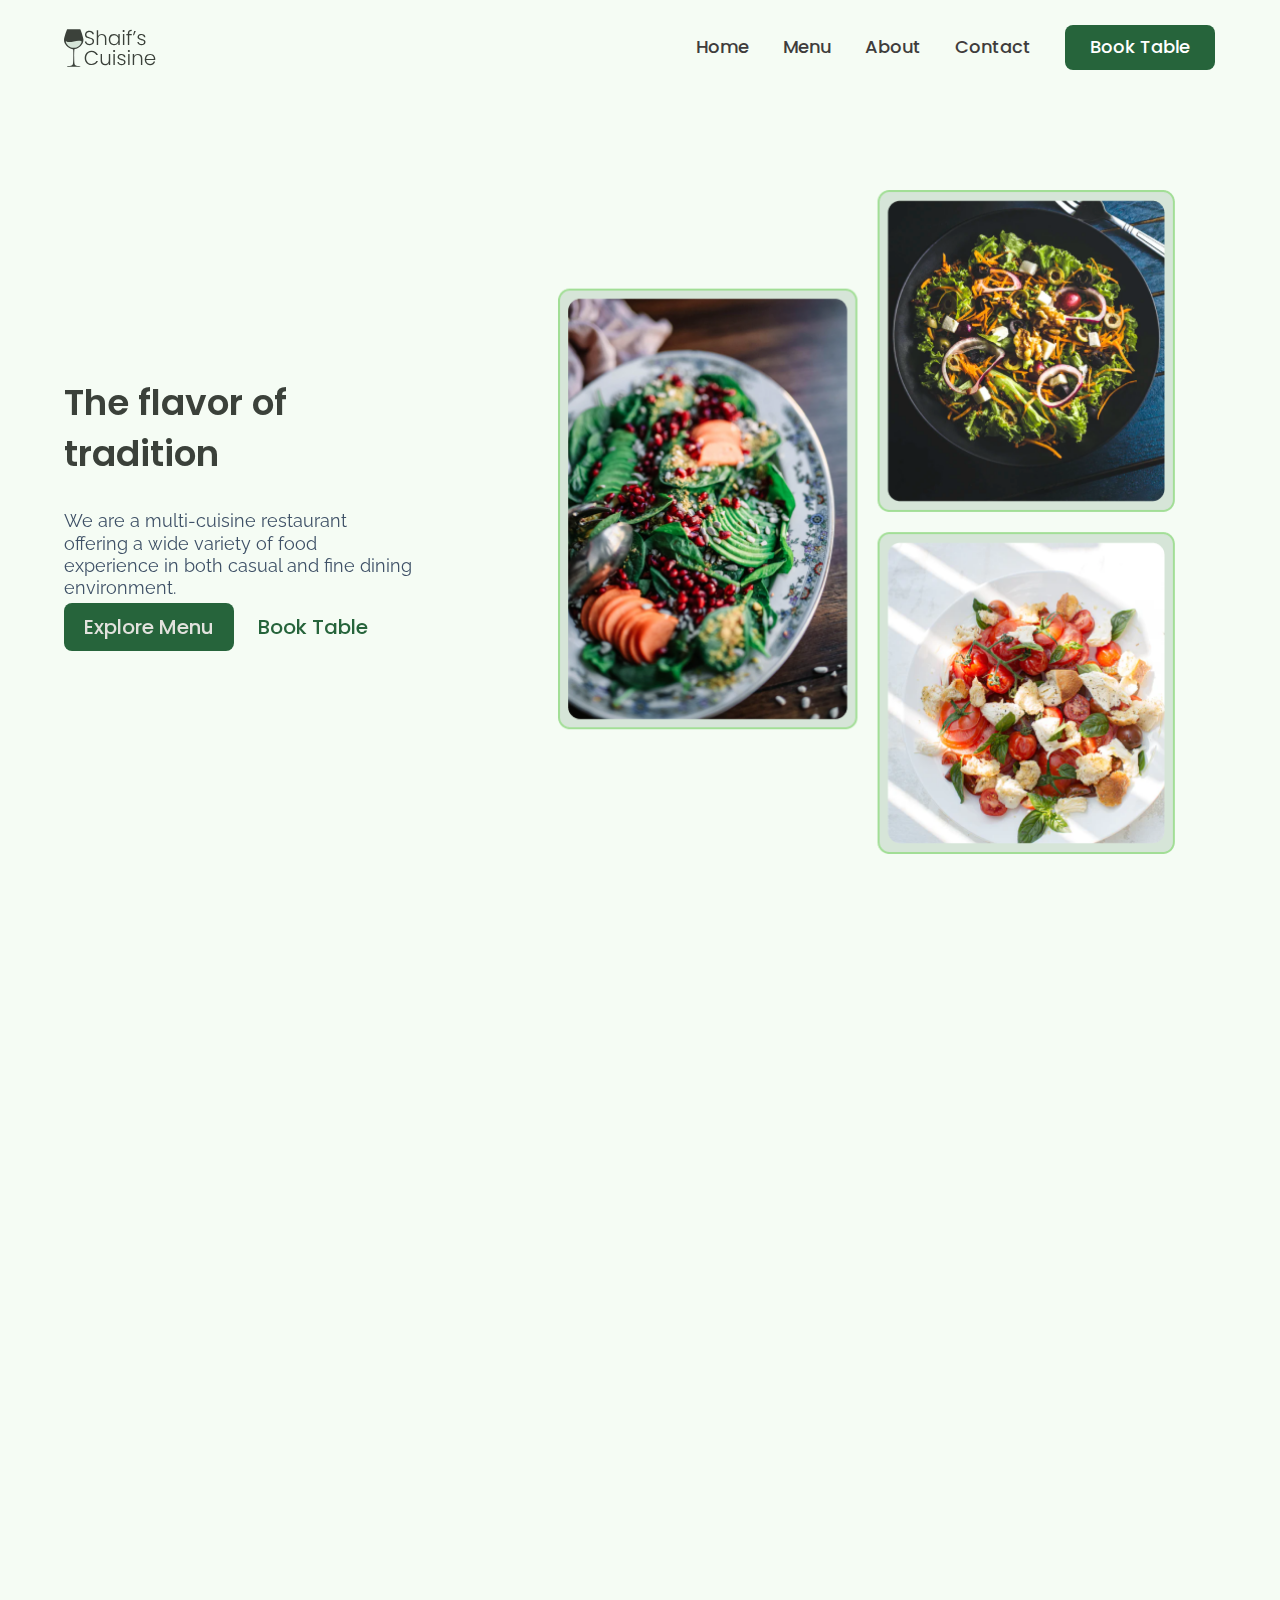
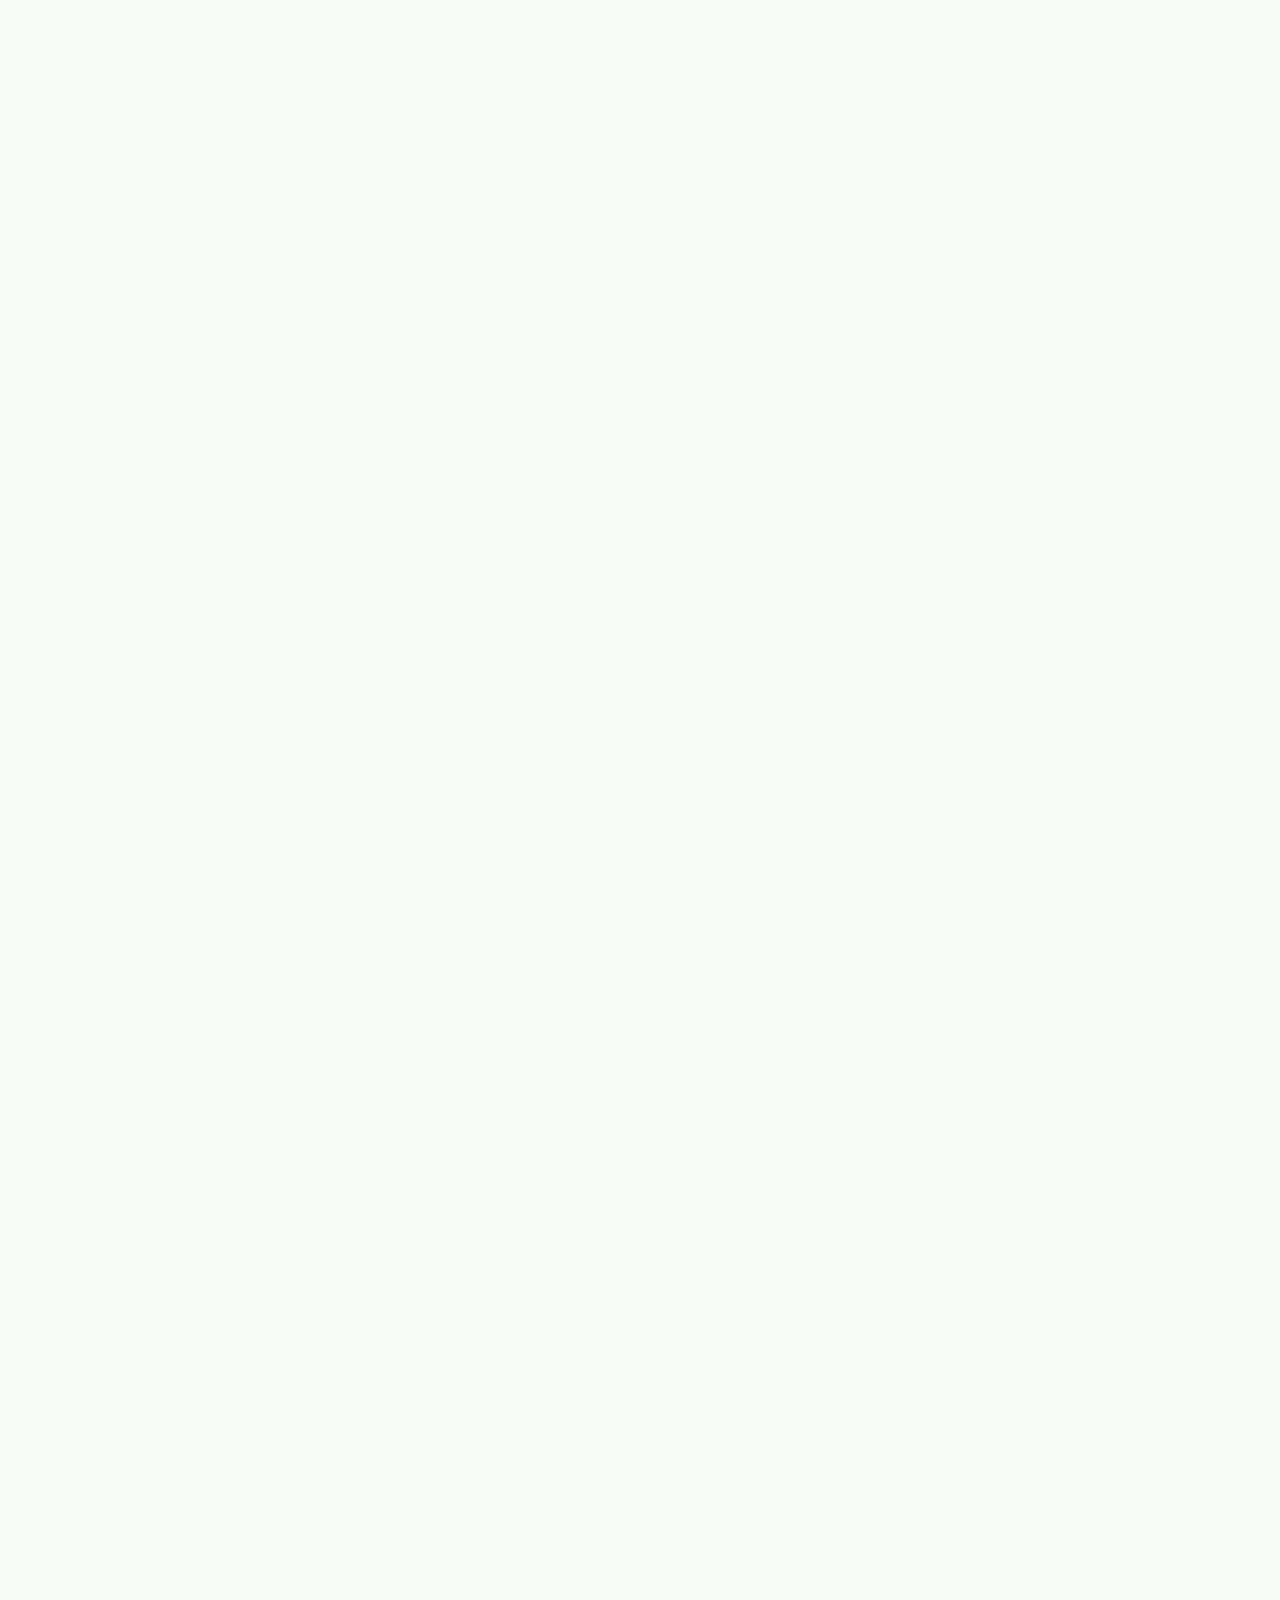
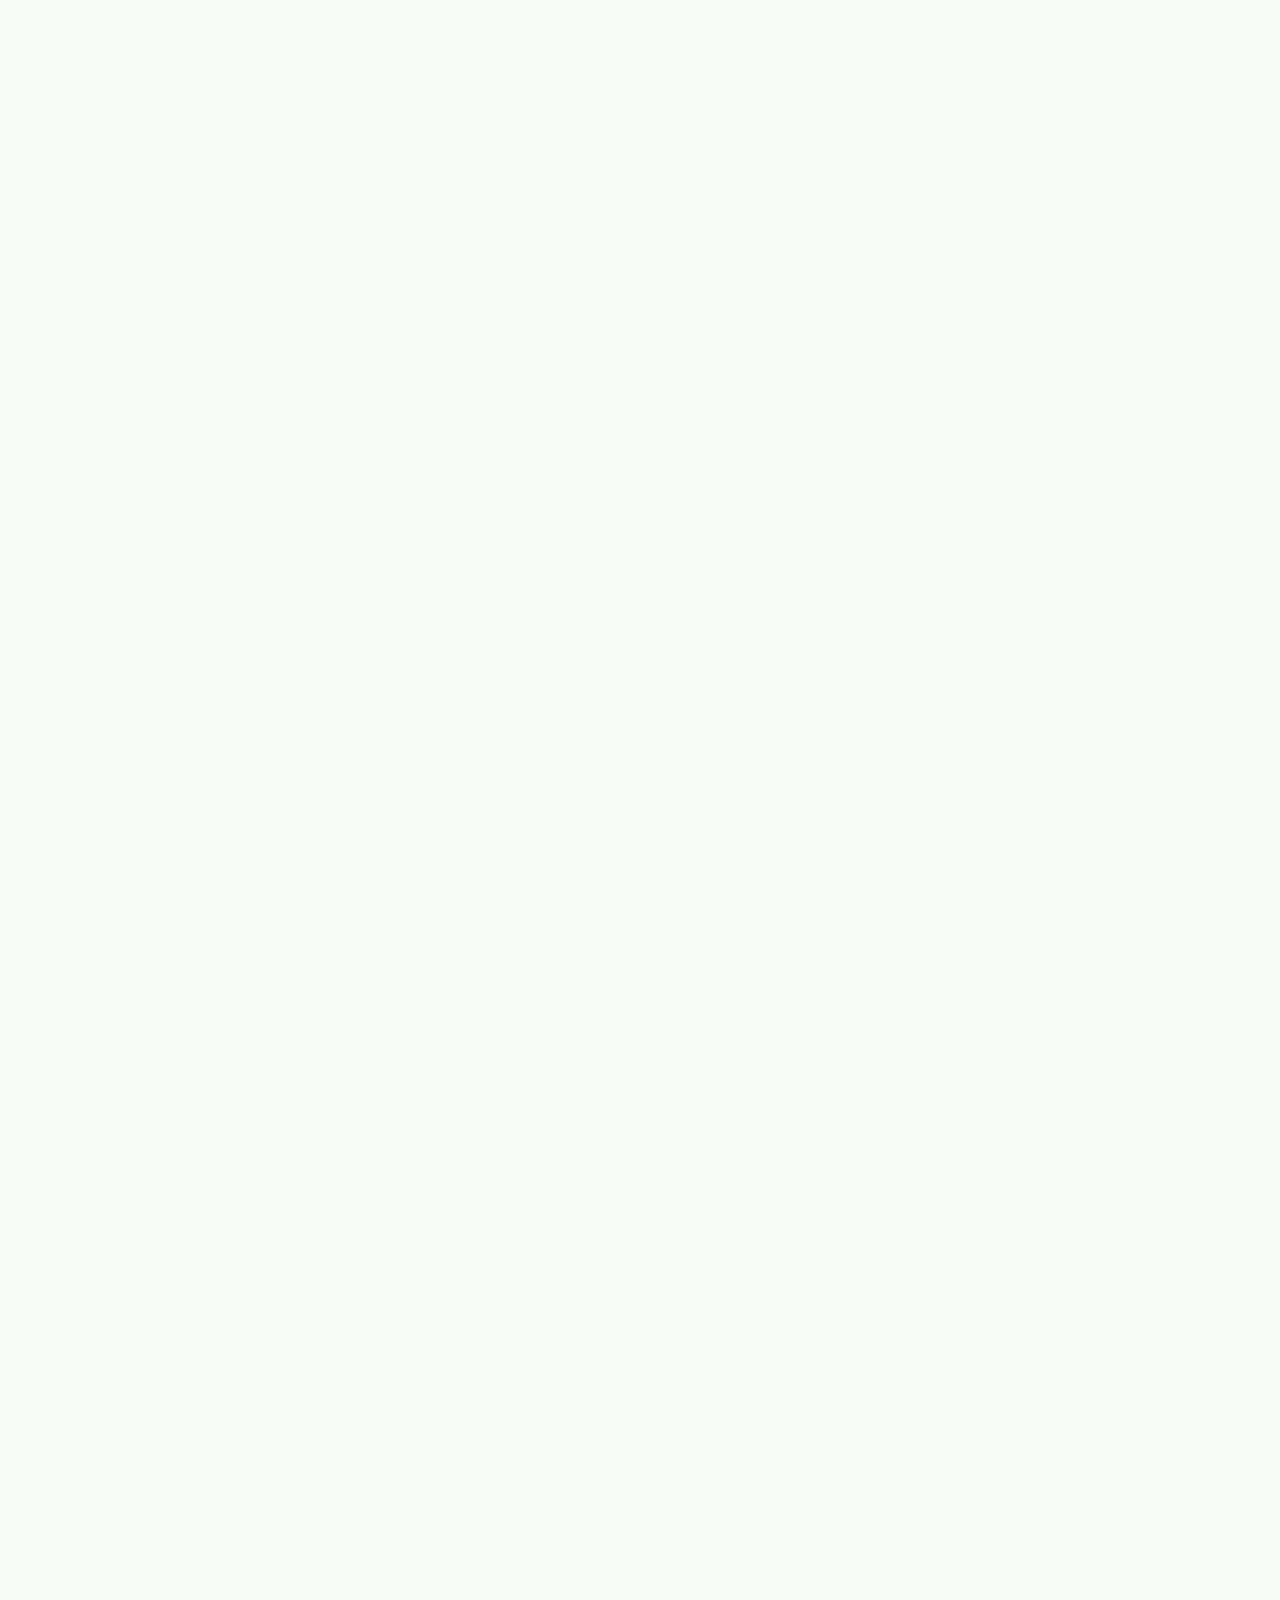
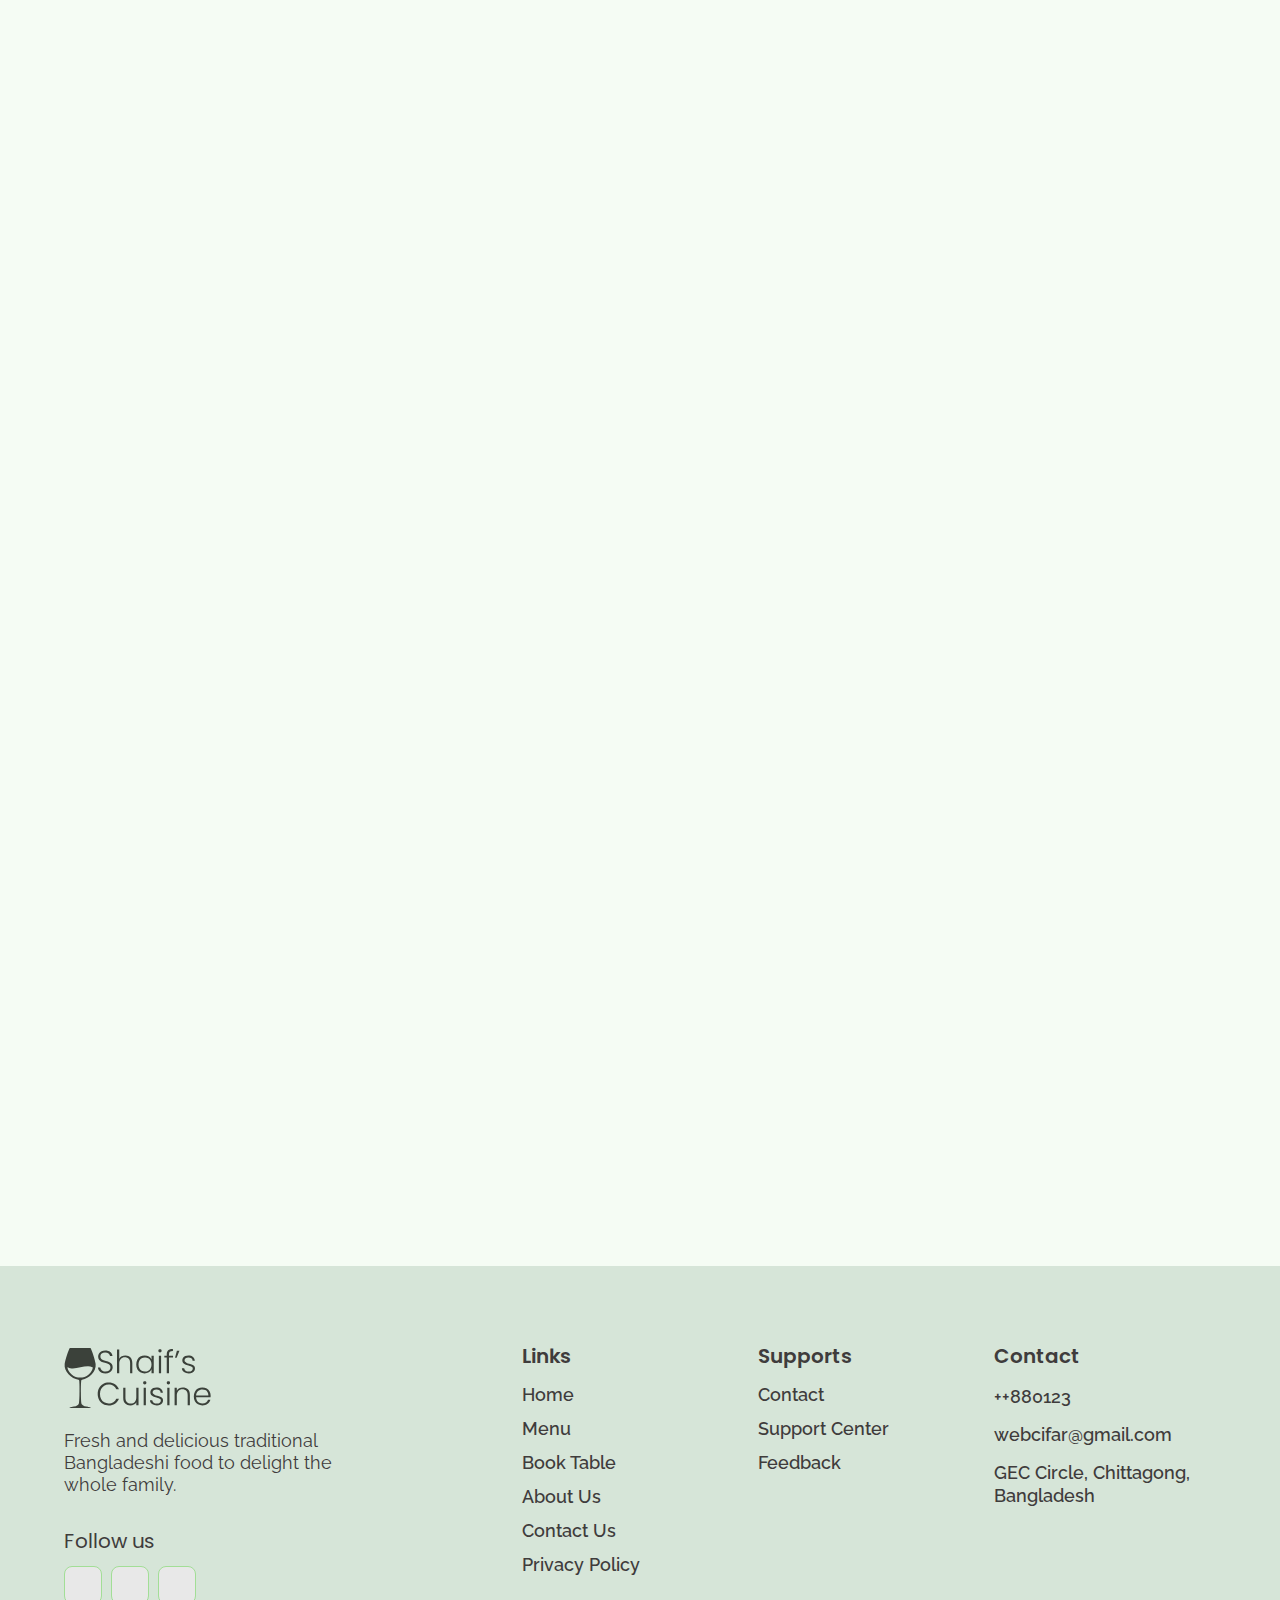
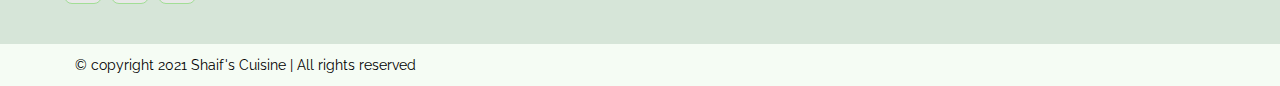
==== index.html @ 5915bf2f "responsive page" ====
<!DOCTYPE html>
<html lang="en">
<head>
    <meta charset="UTF-8">
    <meta http-equiv="X-UA-Compatible" content="IE=edge">
    <meta name="viewport" content="width=device-width, initial-scale=1.0">
    <title>Book Table</title>
    <link rel="stylesheet" href="https://cdnjs.cloudflare.com/ajax/libs/font-awesome/6.1.1/css/all.min.css" integrity="sha512-KfkfwYDsLkIlwQp6LFnl8zNdLGxu9YAA1QvwINks4PhcElQSvqcyVLLD9aMhXd13uQjoXtEKNosOWaZqXgel0g==" crossorigin="anonymous" referrerpolicy="no-referrer" />
    <link href="https://fonts.googleapis.com/css2?family=Poppins:ital,wght@0,200;0,300;1,200;1,300&family=Raleway&family=Roboto:wght@500;700&display=swap" rel="stylesheet">
    <link rel="stylesheet" href="./css/reset.css">
    <link rel="stylesheet" href="./css/header.css">
    <link rel="stylesheet" href="./css/content.css">
    <link rel="stylesheet" href="./css/responsive.css">
    <link rel="stylesheet" href="https://unpkg.com/aos@next/dist/aos.css">
    <style>
        @import url('https://fonts.googleapis.com/css2?family=Poppins:wght@500;600&amp;family=Raleway:wght@500;500;600&amp;display=swap');
    </style>
</head>
<body>
    <div class="wrapper">
        <header class="header">
            <div class="header__navbar">
                <div class="header-logo">
                    <a href="index.html"> <img src="./picture/logo.svg" alt="logo" class="header-logo-img"></a>
                </div>
                <div id="header__menu-bars" onclick="openFunction()">
                    <svg xmlns="http://www.w3.org/2000/svg" width="24" height="24" viewBox="0 0 24 24" fill="none" stroke="currentColor" stroke-width="2" stroke-linecap="round" stroke-linejoin="round" class="feather feather-menu">
                        <line x1="3" y1="12" x2="21" y2="12"></line>
                        <line x1="3" y1="6" x2="21" y2="6"></line>
                        <line x1="3" y1="18" x2="21" y2="18"></line>
                    </svg>
                </div>
                <div id="header__menu-overlay"></div>
                <div id="header__mobile-menu">
                    <div class="nav-close-btn" onclick="openFunction()">
                        <svg xmlns="http://www.w3.org/2000/svg" width="24" height="24" viewBox="0 0 24 24" fill="none" stroke="currentColor" stroke-width="2" stroke-linecap="round" stroke-linejoin="round" class="feather feather-x">
                            <line x1="18" y1="6" x2="6" y2="18"></line>
                            <line x1="6" y1="6" x2="18" y2="18"></line>
                        </svg>
                    </div>
                    <ul class="header-menu-list-mobile">
                        <li class="header-menu-mobile-iteam-mobile"><a href="index.html" class="header-menu-link-mobile">Home</a></li>
                        <li class="header-menu-mobile-iteam-mobile"><a href="menu.html" class="header-menu-link-mobile">Menu</a></li>
                        <li class="header-menu-mobile-iteam-mobile"><a href="" class="header-menu-link-mobile">About</a></li>
                        <li class="header-menu-mobile-iteam-mobile"><a href="" class="header-menu-link-mobile">Contact</a></li>
                        <li class="header-menu-mobile-iteam-mobile"><a href="#" class="header-menu-link-mobile book-link-mobile">Book Table</a></li>
                    </ul>
                </div>
                <div class="header-menu">
                    <ul class="header-menu-list">
                            <li class="header-menu-iteam"><a href="index.html" class="header-menu-link">Home</a></li>
                            <li class="header-menu-iteam"><a href="menu.html" class="header-menu-link">Menu</a></li>
                            <li class="header-menu-iteam"><a href="" class="header-menu-link">About</a></li>
                            <li class="header-menu-iteam"><a href="" class="header-menu-link">Contact</a></li>
                            <li class="header-menu-iteam"><a href="" class="header-menu-link book-link">Book Table</a></li>
                    </ul>
                </div>
            </div>
        </header>
        <div class="content">
            <div class="content-hero">
                <div class="hero-wrapper" >
                    <div class="hero-wrapper-left aos-init" data-aos="fade-left">
                        <h1 class="hero-wrapper-title ">The flavor of tradition</h1>
                        <p class="hero-wrapper-para">We are a multi-cuisine restaurant offering a wide variety of food experience in both casual and fine dining environment.</p>
                        <div class="button-hero">
                            <a href="#" class=" btn btn-main">Explore Menu</a>
                            <a href="#" class="btn btn-second">Book Table</a>
                        </div>
                    </div>
                    <div class="hero-wrapper-right aos-init" data-aos="fade-right">
                       <img src="./picture/heroimg.png" alt="" class="header-wrapper-img">
                    </div>
                </div>
            </div>
            <div class="content-info aos-init" data-aos="fade-up">
                <div class="content-info-img ">
                    <div class="content-infos ">
                        <div class="content-info-icon">
                            <img src="https://d33wubrfki0l68.cloudfront.net/4d9f5ac84201972450cc866ccfee0ae2fb4ad2fe/f4f2e/images/wall-clock-icon.svg" alt="clock" class="content-info-img-icon">
                        </div>
                        <h3 class="content-info-hour">10 AM - 7 PM</h3>
                        <div class="content-info-open">Opening Hour</div>
                    </div>
                    <div class="content-infos ">
                        <div class="content-info-icon">
                            <img src="https://d33wubrfki0l68.cloudfront.net/c98678d730ee777c722aa6fc644e149ba86e74d4/240fe/images/address-icon.svg" alt="clock" class="content-info-img-icon">
                        </div>
                        <h3 class="content-info-hour">GEC, Chittagon</h3>
                        <div class="content-info-open ad">Address</div>
                    </div>
                    <div class="content-infos inform">
                        <div class="content-info-icon">
                            <img src="https://d33wubrfki0l68.cloudfront.net/2d39cf6a442498142bd935a1ca5409ca5869e4be/e52ef/images/phone-icon.svg" alt="clock" class="content-info-img-icon">
                        </div>
                        <h3 class="content-info-hour">+880123443</h3>
                        <div class="content-info-open">Call Now</div>
                    </div>
                </div>
            </div>
            <div class="content-special  aos-init " data-aos="fade-up" >
                <div class="content-wrapper-special">
                    <div class="content-special-left">
                        <div class="content-special-iteam " >
                            <div class="content-food-img">
                                <img src="./picture/food-3.png" alt="food" class="content-special-img-icon">
                            </div>
                            <h2 class="content-special-title">Sweet Potato Fries Bowl</h2>
                            <h3 class="content-special-price">$18</h3>
                            <div class="content-star-img">
                                <img src="./picture/3star.png" alt="star" class="content-star-icon">
                            </div>
                            <p class="content-special-text">These Sweet Potato Fries bowl are a glorious, messy plate of goodness. Crispy sweet potato fries loaded with lots of fresh summer vegetables and a lime ranch. By adding a seasoning blend with chipotle powder, garlic, and onion, these spicy sweet potato fries are full of flavor.</p>
                        </div>
                        <div class="content-special-iteam content-special-iteam-2 ">
                            <div class="content-food-img">
                                <img src="./picture/food-1.png" alt="food" class="content-special-img-icon">
                            </div>
                            <h2 class="content-special-title">Vegan Salad bowl</h2>
                            <h3 class="content-special-price">$18</h3>
                            <div class="content-star-img">
                                <img src="./picture/3star.png" alt="star" class="content-star-icon">
                            </div>
                            <p class="content-special-text">Vegan salad bowl are immensely satisfying with any combination of whole grains, pulses, noodles, raw or cooked fruits, and veggies all topped off with a delicious sauce or dressing – each bite is an explosion of flavors and textures.</p>
                        </div>
                    </div>
                    <div class="content-special-right ">
                        <h2 class="content-title-right">Our Specials</h2>
                        <div class="content-text-right">All of our food is prepared daily at our restaurants to ensure the highest quality, freshest meals are delivered to our customers</div>
                        <div class="content-book-right">
                            <a href="#" class="content-link-right">Book Table</a>
                        </div>
                    </div>
                </div>
            </div>
            <div class="content-top-dishes aos-init" data-aos="fade-up" >
                <div class="content-child-dishes">
                    <h2 class="content-dishes-title">Top Dishes</h2>
                    <div class="content-dishes-list">
                        <div class="content-dishes-item c-11">
                            <div class="content-dishes-img">
                                <img src="./picture/food-1 (1).png" alt="food" class="content-dishes-imgage">
                            </div>
                            <div class="content-dishes-info">
                                <h3 class="content-title-dishes">Vegan Salad bowl</h3>
                                <h3 class="content-price-dishes">$12</h3>
                                <div class="content-dishes-img-star">
                                    <img src="./picture/3star.png" alt="star" class="content-dishes-star">
                                </div>
                            </div>
                        </div>
                        <div class="content-dishes-item c-11">
                            <div class="content-dishes-img">
                                <img src="./picture/food-2.png" alt="food" class="content-dishes-imgage">
                            </div>
                            <div class="content-dishes-info">
                                <h3 class="content-title-dishes">Vegan Pesto Zoodles</h3>
                                <h3 class="content-price-dishes">$12</h3>
                                <div class="content-dishes-img-star">
                                    <img src="./picture/3star.png" alt="star" class="content-dishes-star">
                                </div>
                            </div>
                        </div>
                        <div class="content-dishes-item c-11">
                            <div class="content-dishes-img">
                                <img src="./picture/food-7.png" alt="food" class="content-dishes-imgage">
                            </div>
                            <div class="content-dishes-info">
                                <h3 class="content-title-dishes">Hot Green Bowl</h3>
                                <h3 class="content-price-dishes">$12</h3>
                                <div class="content-dishes-img-star">
                                    <img src="./picture/3star.png" alt="star" class="content-dishes-star">
                                </div>
                            </div>
                        </div>

                    </div>
                </div>
            </div>
            <div class="content-sales aos-init" data-aos="fade-up">
                <div class="content-discout-wrapper">
                    <div class="content-discout-img">
                        <img src="./picture/food-5.png" alt="food" class="content-discout-food">
                        <img src="./picture/food-4.png" alt="food" class="content-discout-food">
                        <img src="./picture/food-3 (1).png" alt="fodd" class="content-discout-food">
                    </div>
                    <div class="content-discout-info">
                        <h3 class="discout-text">20% OFF</h3>
                        <h3 class="discout-title">Demo Dish For Discount</h3>
                        <h3 class="discout-price">
                            <span class="discout-old-price">$45</span>
                            <span class="discout-new-price">$35</span>
                        </h3>
                        <div class="discout-img-star">
                            <img src="./picture/3star.png" alt="star" class="discout-icon-star">
                        </div>
                        <div class="discout-btn-book">
                            <a href="#" class="btn-link-book">Book Table</a>
                        </div>
                    </div>
                </div>
            </div>
            <div class="content-media aos-init" data-aos="fade-up">
                <div class="content-events-media">
                    <div class="event-media-img-1">
                        <img src="./picture/eventsmedia1.png" alt="event" class="content-img-1">
                        <div class="content-media-img-icon">
                            <a href="#" class="content-link-icon">
                                <img src="./picture/playicon.svg" alt="play" class="content-media-icon">
                            </a>
                        </div>
                    </div>
                    <div class="event-media-img-2">
                        <img src="./picture/eventsmedia2.png" alt="event" class="content-img-2">
                    </div>
                </div>
            </div>
            <div class="content-events-book aos-init" data-aos="fade-up">
                <div class="content-events">
                    <div class="content-info-event-left">
                        <div class="content-info-event-item">
                            <div class="content-info-event-img">
                                <img src="./picture/event-corporate.png" alt="corporate" class="content-event-img">
                            </div>
                            <div class="content-info-event-para">
                                <h2 class="content-info-event-tile">Corporate Events</h2>
                                <p class="content-info-event-text">Shaif's Cuisine is the perfect venue for your corporate events. We specialize in private parties.</p>
                            </div>
                        </div>
                        <div class="content-info-event-item">
                            <div class="content-info-event-img">
                                <img src="./picture/event-weedings.png" alt="corporate" class="content-event-img">
                            </div>
                            <div class="content-info-event-para">
                                <h2 class="content-info-event-tile">Weddings</h2>
                                <p class="content-info-event-text">Shaif's Cuisine offers an intimately unique wedding experience set in a spectacular setting that is sophisticated and comfortable.</p>
                            </div>
                        </div>
                    </div>
                    <div class="content-info-event-right">
                        <h2 class="content-event-title-right">Book For Events</h2>
                        <p class="content-event-text-right">Book your private event or corporate function at Shaif's cuisine to experience a truly unique experience.</p>
                        <div class="content-btn-event">
                            <a href="#" class="content-btn-link-btn">Contact Now</a>
                        </div>
                    </div>
                </div>
            </div>
            <div class="why-choose-food">
                <div class="why-choose-container">
                    <div class="why-choose-wrapper">
                        <div class="why-choose-left-wrapper aos-init" data-aos="fade-left">
                            <h2 class="why-choose-title">Why Choose Our Food</h2>
                            <p class="why-choose-text">Quality of Service, Food, Ambiance, and Value of Money are the primary elements for choosing a restaurant. Shaif's Cuisine is one of the most exquisite fine-dinning restaurant in Chittagong cities with a captivating view of GEC Hills, perfect ambiance, and scrumptious food.</p>
                        </div>
                        <div class="why-choose-right-wrapper aos-init" data-aos="fade-right">
                            <div class="why-choose-iteam">
                                <img src="./picture/whyus-icon1.svg" alt="whyus" class="why-choose-img">
                                <p class="why-choose-iteam-text">Quality Food</p>
                            </div>
                            <div class="why-choose-iteam">
                                <img src="./picture/whyus-icon2.svg" alt="whyus" class="why-choose-img">
                                <p class="why-choose-iteam-text">Classical taste</p>
                            </div>
                            <div class="why-choose-iteam">
                                <img src="./picture/whyus-icon3.svg" alt="whyus" class="why-choose-img">
                                <p class="why-choose-iteam-text">Skilled chef</p>
                            </div>
                            <div class="why-choose-iteam">
                                <img src="./picture/whyus-icon4.svg" alt="whyus" class="why-choose-img">
                                <p class="why-choose-iteam-text">Best service</p>
                            </div>
                        </div>
                    </div>
                </div>
            </div>
            <div class="customer-say aos-init" data-aos="fade-up">
                <div class="testimonial-content">
                    <div class="testimonial-wrapper">
                        <h2 class="testimonial-title">What Our Customers Say</h2>
                        <div class="testimonial-list-item">
                            <div class="testimonial-item">
                                <div class="testimonial-item-img">
                                    <img src="./picture/testimonial_img1.png" alt="img" class="testimonial-img">
                                </div>
                                <div class="testimonial-item-info">
                                    <div class="testimonial-item-name">Sayed Ahmed</div>
                                    <div class="testimonial-item-star">
                                        <img src="./picture/3star.png" alt="star" class="testmonial-item-star-img">
                                    </div>
                                    <p class="testimonial-item-text">“Visited Shaif's Cuisine with friends last Sunday. Really lovely meal and very warm welcome – we would recommend this lovely restaurant and will try to go back again”</p>
                                </div>
                            </div>
                            <div class="testimonial-item">
                                <div class="testimonial-item-img">
                                    <img src="./picture/testimonial_img1.png" class="testimonial-img">
                                </div>
                                <div class="testimonial-item-info">
                                    <div class="testimonial-item-name">Sayed Ahmed</div>
                                    <div class="testimonial-item-star">
                                        <img src="./picture/3star.png" alt="star" class="testmonial-item-star-img">
                                    </div>
                                    <p class="testimonial-item-text">"from start to finish, lovely experience. Hostess very pleasant, wait staff john was wonderful and attentive, food plentiful and delicious, desserts out of this world"</p>
                                </div>
                            </div>
                            <div class="testimonial-item testimonial-item-3">
                                <div class="testimonial-item-img">
                                    <img src="./picture/testimonial_img1.png" alt="img" class="testimonial-img">
                                </div>
                                <div class="testimonial-item-info">
                                    <div class="testimonial-item-name">Sayed Ahmed</div>
                                    <div class="testimonial-item-star">
                                        <img src="./picture/3star.png" alt="star" class="testmonial-item-star-img">
                                    </div>
                                    <p class="testimonial-item-text">“A warm and friendly welcome with fantastic customer service. Always great, tasty food served piping hot- just the way we love it . Would definitely recommend. We have been repeatedly and it's consistently exceeded our expectations"</p>
                                </div>
                            </div>
                            <div class="testimonial-item testimonial-item-3">
                                <div class="testimonial-item-img">
                                    <img src="./picture/testimonial_img1.png" alt="img" class="testimonial-img">
                                </div>
                                <div class="testimonial-item-info">
                                    <div class="testimonial-item-name">Sayed Ahmed</div>
                                    <div class="testimonial-item-star">
                                        <img src="./picture/3star.png" alt="star" class="testmonial-item-star-img">
                                    </div>
                                    <p class="testimonial-item-text">“I would just like to say thank you for the excellent service we received in your restaurant last night. Although the place was very busy we still had an excellent time and really appreciated the live entertainment too!“</p>
                                </div>
                            </div>
                        </div>
                    </div>
                </div>
            </div>
            <div class="content-newsletter aos-init" data-aos="fade-up">
                <div class="newsletter-wrapper">
                    <div class="newsletter-info">
                        <h3 class="newsletter-title">Join Newsletter</h3>
                        <p class="newsletter-text">Get notified with the latest news and recent offers from the “Shaif's Cuisine”</p>
                    </div>
                    <div class="newsletter-form">
                        <form action="">
                            <label for="email">
                                <input type="email" placeholder="Your Email Address" class="newsletter-address">
                            </label>
                            <button type="submit" class="newsletter-btn">Join</button>
                        </form>
                    </div>
                </div>
            </div>
        </div>
        <footer class="footer">
            <div class="footer-wrapper">
                <div class="footer-col-1">
                    <div class="footer-logo">
                        <img src="./picture/logo.svg" alt="logo" class="footer-logo-img">
                    </div>
                    <div class="footer-desc">Fresh and delicious traditional Bangladeshi food to delight the whole family.</div>
                    <h4 class="footer-social-title">Follow us</h4>
                    <ul class="footer-icon">
                        <li><a href="#"><i class="fa-brands fa-facebook-f"></i></a></li>
                        <li><a href="#"><i class="fa-brands fa-instagram"></i></a></li>
                        <li><a href="#"><i class="fa-brands fa-twitter"></i></a></li>
                    </ul>
                </div>
                <div class="footer-col-2">
                    <h3 class="footer-text-title">Links</h3>
                    <ul class="footer-text">
                        <li><a href="#">Home</a></li>
                        <li><a href="#">Menu</a></li>
                        <li><a href="#">Book Table</a></li>
                        <li><a href="#">About Us</a></li>
                        <li><a href="#">Contact Us</a></li>
                        <li><a href="#">Privacy Policy</a></li>
                    </ul>
                </div>
                <div class="footer-col-3">
                    <h3 class="footer-text-title">Supports</h3>
                    <ul class="footer-text">
                        <li><a href="#">Contact</a></li>
                        <li><a href="#">Support Center</a></li>
                        <li><a href="#">Feedback</a></li>
                    </ul>
                </div>
                <div class="footer-col-4">
                    <h3 class="footer-text-title">Contact</h3>
                    <ul class="footer-text">
                        <li><a href="#">++880123</a></li>
                        <li><a href="#">webcifar@gmail.com</a></li>
                        <li><a href="#">GEC Circle, Chittagong, Bangladesh</a></li>
                    </ul>
                </div>
            </div>
        </footer>
        <div class="copy-right">
            <p class="copy-right-text">© copyright 2021 Shaif's Cuisine | All rights reserved</p>
        </div>
    </div>
    <script src="https://unpkg.com/aos@next/dist/aos.js"></script>
    <script src="./js/index.js"></script>
</body>
</html>
---- css/header.css ----
*{
    padding: 0;
    margin: 0;
    text-decoration: none;
    box-sizing: border-box;
    list-style: none;
}
body{
    background-color: #f5fcf4;
}
.header{
    height: 90px;
    width: 1349px;
    max-width: 100%;
    background-color: #f5fcf4;
    display: flex;
    align-items: center;
    margin: 0 auto;
}
.header__navbar{
    height: 46px;
    width: 90%;
    max-width: 1200px;
    margin: 0 auto;
    line-height: 46px;
    margin-top: 5px;
}
.header-logo{
    width: 93px;
    height: 46px;
    float: left;
}
.header-logo-img{
    width: 100%;
    height: 100%;
}
.header-menu{
    float: right;
    height: 46px;
    width: 530px;

}

.header-menu-iteam{
    display: inline-block;
    align-items: center;
}

.header-menu-iteam:first-child{
    margin-left: 10px;
}
.header-menu-iteam:not(:first-child){
    margin-left: 30px;
}
.header-menu-iteam:not(:last-child):hover > a{
    color: #26643b;
}
.header-menu-link{
    font-size: 18px;
    line-height: 18px;
    font-weight: 500;
    color: #3f3c3c;
    font-family: 'Poppins',sans-serif;
}
.book-link{
    text-align: center;
    display:inline-block;
    font-size: 18px;
    font-weight: 500;
    color: #fff;
    border-radius: 8px;
    width: 150px;
    height: 45px;
    padding: 13px 20px;
    background-color: #26643b;
    font-family: 'Poppins',sans-serif;

}
#header__menu-bars{
    color: #3b413a;
    width: 32px;
    height: 30px;
    float: right;
    display: none;    
}
#header__menu-bars svg{
    width: 30px;
    height: 30px;
}
#header__menu-overlay{
    position: fixed;
    top:0;
    right: 0;
    left: 0;
    bottom: 0;
    background-color: rgba(0,0,0,0.3);
    /* display: none; */
    opacity: 0;
    pointer-events: none;
}
#header__mobile-menu{
    position: fixed;
    top:0;
    bottom: 0;
    right: 0;
    /* display: none; */
    opacity: 0;
    pointer-events: none;
    background-color: #d6e5d8;
    width: 80%;
}
.header-menu-list-mobile{
    margin-top: 200px;
    float: right;
}
.header-menu-mobile-iteam-mobile{
    text-align: right;
    margin-right: 40px;
}
.nav-close-btn{
    position: absolute;
    color: #666;
    display: block;
    top:1rem;
    right: 1rem;
    color: #3b413a;
    width: 32px;
    height: 30px;
}
.nav-close-btn svg{
    width: 30px;
    height: 30px;
}
.header-menu-link-mobile{
    font-size: 18px;
    font-family: 'Poppins',sans-serif;
    color: #3b413a;
    font-weight: 400;
}
.book-link-mobile{
    width: 128px;
    height: 40px;
    font-size: 16px;
    line-height: 40px;
    text-align: center;
    display: inline-block;
    font-weight: 500;
    color: #fff;
    border-radius: 8px;
    background-color: #26643b;
    font-family: 'Poppins',sans-serif;
}
/*Tablet*/
@media only screen and (min-width:740px) and (max-width:1023px){
    #header__menu-bars{
        display: block;
    }
    .header-menu{
        display: none;
    }
    #header__mobile-menu{
        opacity: 0;
        width: 80%;
        right: -100%;
    }
    #header__mobile-menu.active {

        transition: all .3s ease-in;
        opacity: 1;
        pointer-events: all;
        right: 0;
    }
    #header__menu-overlay{
        opacity: 0;
    }
    #header__menu-overlay.active {
        opacity: 1;
        pointer-events: all;
    }

}
/*Mobile*/
@media only screen and (max-width:739px){
    #header__menu-bars{
        display: block;
        
    }
    .header-menu{
        display: none;
    }
    #header__mobile-menu{
        width: 80%;
        opacity: 0;
        right: -100%;
    }
    #header__mobile-menu.active {
        opacity: 1;
        transition: all .3s ease-in;
        right: 0;
        pointer-events: all;
    }

    #header__menu-overlay{
        opacity: 0;
    }
    #header__menu-overlay.active {
        opacity: 1;
        pointer-events: all;
    }
}
---- css/content.css ----
*{
    padding: 0;
    margin: 0;
    box-sizing: border-box;
    text-decoration: none;
    list-style: none;
}
body{
    background-color: #f5fcf4;
}
.content{
    background-color: #f5fcf4;
    width: 1349px;
    max-width: 100%;
    margin: 0 auto;
}
.content-hero{
    width: 1349px;
    max-width: 100%;
    height: 864px;
    display: flex;
    align-items: center;
}
.hero-wrapper{
    width: 1200px;
    max-width: 90%;
    height: 664px;
    margin: 0 auto;
    display: flex;
    align-items: center;
    justify-content: space-between;
}
.hero-wrapper-left{
    width: 514.281px;
    height: 287.531px;
}
.hero-wrapper-title{
    width: 350px;
    height: 100px;
    margin: 0 0 2rem 0;
    line-height: 50.4px;
    font-size: 36px;
    font-weight: 600;
    color: #3b413a;
    font-family: 'Poppins',sans-serif;
}
.hero-wrapper-para{
    font-family: Raleway;
    color: #3f5167;
    font-size: 18px;
    display: -webkit-box;
    -webkit-line-clamp: 3;
    height: 75px;
    width: 350px;
    font-weight: 400;
    line-height: 1.4rem;
    font-weight: 400;
    margin: 0 0 2rem 0;
}

.hero-wrapper-right{
    height: 663.375px;
    width: 685.719px;
}
.header-wrapper-img{
    height: 663.375px;
    width: 617px;
}
.button-hero{
    margin-top: 25px;
    width: 350px;
    height: 46px;
}
.btn{
    font-family: 'Poppins',sans-serif;
}
.btn-main{
    color: #e2e2dd;
    font-size: 20px;
    font-weight: 500;
    background-color: #26643b;
    border: none;
    outline: none;
    border-radius: 8px;
    padding: 10px 20px;
}
.btn-second{
    color: #26643b;
    font-size: 20px;
    line-height: 20px;
    font-weight: 500;
    border: none;
    border-radius: 8px;
    outline: none;
    padding: 10px 20px;
}
.content-info{
    width: 1349px;
    max-width: 100%;
    height: 402.391px;
    display: flex;
    align-items: center;
}
.content-info-img{
    width: 1200px;
    max-width: 90%;
    height: 202.391px;
    margin: 0 auto;
    display: flex;
    align-items: center;
    text-align: center;
    justify-content: center;
}
.content-infos{
    height: 100%;
    margin:0 11px;
    border-radius: 12px;
    width: 200px;
    height: 202px;
    background-color: #d6e5d8;
}
.content-info-icon{
    width: 47px;
    height: 47px;
    margin-bottom: 2.5rem;
    margin: 0 auto;
}
.content-info-img-icon{
    background-color: #d6e5d8;
    width: 100%;
    height: 100%;
    display: block;
    margin-top: 40px;

}
.content-info-hour{
    font-family: 'Poppins',sans-serif;
    background-color: #d6e5d8;
    font-size: 18px;
    font-weight: 500;
    text-align: center;
    margin-top: 25px;
}
.content-info-open{
    background-color: #d6e5d8;
    text-align: center;
    font-size: 16px;
    line-height: 22.4px;
    font-family: Raleway;
    font-weight: 400;
    margin-top: 15px;
    color: var(--black-2);
}
.content-special{
    width: 1349px;
    height: 698px;
    display: flex;
    align-items: center;
}
.content-wrapper-special{
    max-width: 90%;
    height: 448px;
    width: 900px;
    display: flex;
    margin: 0 auto;
    justify-content: space-between;
}
.content-special-left{
    width: 580px;
    height: 448px;
    display: flex;
    justify-content: flex-start;
}
.content-special-left .content-special-iteam .content-food-img{
    width: 221px;
    height: 50px;
    margin: 0 auto;
    background-color: #d6e5d8;
    margin-bottom: 20px;
}
.content-special-img-icon{
    width: 100%;
    height: 150px;
    margin-top: -110px;
    border-radius: 12px;
    background-color: #d6e5d8;
    

}
.content-special-iteam {
    height: 448.594px;
    width: 261px;
    background-color: #d6e5d8;
    border-radius: 12px;
    padding: 20px;
}
.content-special-iteam-2{
    margin-left: 46px;
}
.content-special-title{
    background-color: #d6e5d8;
    font-size: 24px;
    line-height: 1.4rem;
    font-weight: 600;
    color:#3b413a;
    width: 221px;
    height: 50px;
    margin: 0 auto 1rem auto;
    text-align: left;
    font-family: 'Poppins',sans-serif;
}
.content-special-price{
    background-color: #d6e5d8;
    font-size: 18px;
    font-weight: 600;
    height: 18px;
    width: 221px;
    color:#26643b;
    margin: 0 auto;
    font-family: 'Poppins',sans-serif;
    margin-bottom: 1rem;
    text-align: left;
}
.content-star-img{
    height: 15px;
    width: 95px;
    margin-top: 8px;
    margin-bottom: 10px;
    background-color: #d6e5d8;
}
.content-star-icon{
    height: 100%;
    width: 100%;
    background-color: #d6e5d8;
    float: left;
}
.content-special-text{
    background-color: #d6e5d8;
    font-size: 16px;
    font-family: Raleway;
    font-weight: 500;
    width: 221px;
    height: 223.906px;
    margin: 0 auto;
    margin-top: 20px;
    line-height: 1.4rem;
    text-align: left;
}
.content-special-right{
    width: 290px;
    height: 448px;
}
.content-title-right{
    font-family: 'Poppins',sans-serif;
    font-size: 36px;
    text-align: left;
    color: #3b413a;
    margin-bottom: 1.4rem;
}
.content-text-right{
    font-family: Raleway;
    font-size: 18px;
    font-weight: 400;
    line-height: 1.4rem;
    text-align: left;
    margin-bottom: 1.5rem;
}
.content-book-right{
    width: 150px;
    height: 46px;
    background-color: #26643b;
    border-radius: 8px;
    display: flex;
    justify-content: center;
    align-items: center;
    text-align: center;
}
.content-link-right{
    border: none;
    outline: none;
    font-size: 20px;
    color: #e2e2dd;;
    background-color: #26643b;
    font-family: 'Poppins',sans-serif;
}
.content-top-dishes{
    width: 1349px;
    max-width: 100%;
    height: 391.375px;
    
}
.content-child-dishes{
    width: 1200px;
    max-width: 90%;
    height: 191.375px;
    margin: 0 auto;
}
.content-dishes-list{
    height: 147.375px;
    width: 1200px;
    margin-top: 18px;
    display: flex;
    justify-content: space-between;
}
.content-dishes-title{
    font-family: 'Poppins',sans-serif;
    font-size: 24px;
    font-weight: 600;
    color: #3b413a;
}
.content-dishes-item{
    height: 147.375px;
    width: 380px;
    border-radius: 12px;
    background-color: #d6e5d8;
    display: flex;
    justify-content: space-evenly;
    align-items: center;
}
.content-dishes-img{
    width: 151.375px;
    height: 117.375px;
    background-color: #d6e5d8;
}
.content-dishes-imgage{
    width: 100%;
    height: 100%;
    object-fit: cover;
    border-radius: 12px;
}
.content-dishes-info{
    background-color: #d6e5d8;
}
.content-title-dishes{
    color: #3b413a;
    font-family: 'Poppins',sans-serif;
    width: 188px;
    height: 63px;
    font-weight: 500;
    font-size: 24px;
    background-color: #d6e5d8;
}
.content-price-dishes{
    background-color: #d6e5d8;
    font-family: 'Poppins',sans-serif;
    font-weight: 600;
    font-size: 20px;
    color: #26643b;
    display: flex;
}
.content-dishes-img-star{
    background-color: #d6e5d8;
    margin-top: 10px;
}
.content-dishes-star{
    background-color: #d6e5d8;
}
.content-sales{
    width: 1349px;
    height: 590px;
    display: flex;
    align-items: center;
}
.content-discout-wrapper{
    max-width: 1200px;
    width: 90%;
    height: 390px;
    margin: 0 auto;
    display: flex;
    flex-direction: row;
    align-items: center;
    margin: 0 auto;
    justify-content: space-around;
    background: #d6e5d8 url(./picture/discount-illustration.png) bottom right/ 100px;
    background-repeat: no-repeat;
    background-size: 150px;
    border-radius: 12px;
    background-origin: padding-box;
}
.content-discout-img{
    width: 700px;
    height: 350px;
    display: flex;
    justify-content: space-between;
    /*background-color: #d6e5d8;*/
}
.content-discout-food{
    width: 220px;
    object-fit: cover;
    height: 100%;
    border-radius: 12px;
}
.content-discout-info{
    width: 420px;
    height: 236px;
    /*background-color: #d6e5d8;*/
}
.discout-text{
    /*background-color: #d6e5d8;*/
    font-size: 24px;
    font-weight: 900;
    color: #26643b;
    font-family: 'Poppins',sans-serif;
    margin-bottom: 5px;
}
.discout-title{
   /* background-color: #d6e5d8;*/
    font-size: 36px;
    font-weight: 600;
    color: #3b413a;
    font-family: 'Poppins',sans-serif;
    margin-bottom: 15px;
}
.discout-price{
    /*background-color: #d6e5d8;*/
}
.discout-img-star{
   /* background-color: #d6e5d8;*/
    height: 20px;
    width: 126px;
    margin-bottom: 20px;
}
.discout-icon-star{
    /*background-color: #d6e5d8;*/
    width: 100%;
    height: 100%;
}
.discout-price{
    margin-bottom: 10px;
}
.discout-old-price{
  /*  background-color: #d6e5d8;*/
    font-size: 24px;
    font-weight: 600;
    color: #3b413a;
    font-family: 'Poppins',sans-serif;
    text-decoration: line-through;
}
.discout-new-price{
   /* background-color: #d6e5d8;*/
    font-size: 24px;
    font-weight: 600;
    color: #26643b;
    font-family: 'Poppins',sans-serif;
    margin-left: 5px;
}
.discout-btn-book{
    height: 46px;
    width: 150px;
    background-color: #26643b;
    border-radius: 8px;
    display: flex;
    justify-content: center;
    align-items: center;
}
.btn-link-book{
    font-size: 20px;
    color: #e2e2dd;
    background-color: #26643b;
    font-family: 'Poppins',sans-serif;
    font-weight: 500;
}
.content-media{
    height: 743px;
    width: 1349px;
    display: flex;
    align-items: center;
}
.content-events-media{
    max-width: 1200px;
    width: 90%;
    height: 543px;
    margin: 0 auto;
    display: flex;
    justify-content: space-between;
}
.event-media-img-1{
    height: 543px;
    width: 766px;
    position: relative;
}
.content-img-1{
    width: 100%;
    height: 100%;
}
.content-media-icon{
    position: absolute;
    width: 94px;
    height: 94px;
    top:50%;
    left: 44%;
    transform: translateX(-50%);
    display: flex;
    transform: translateY(-50%);
}
.event-media-img-2{
    height: 543px;
    width: 397px;
    margin-right: 15px;
}
.content-events-book{
    width: 1349px;
    height: 540px;
}
.content-events{
    max-width: 1200px;
    width: 90%;
    height: 440px;
    margin: 0 auto;
    display: flex;
}
.content-info-event-left{
    height: 440px;
    width: 590px;
}
.content-info-event-item{
    width: 500px;
    height: 200px;
    background-color: #d6e5d8;
    border-radius: 12px;
    display: flex;
    justify-content: space-between;
    align-items: center;
    margin-bottom: 20px;
    padding: 20px 20px 20px 20px;
}
.content-info-event-img{
    width: 188px;
    height: 159px;
}
.content-event-img{
    width: 100%;
    height: 100%;
    border-radius: 12px;
    object-fit: cover;
}
.content-info-event-para{
    width: 251px;
    height: 159px;
}
.content-info-event-tile{
    font-family: 'Poppins',sans-serif;
    font-size: 18px;
    color: #3b413a;
    margin-bottom: 10px;
}
.content-info-event-text{
    font-family: Raleway;
    font-size: 16px;
    color:#3b413a;
    line-height: 1.4rem;
    font-weight: 400;
}
.content-info-event-right{
    height: 419px;
    width: 590px;
    margin: 20px 0 0 0;
}
.content-event-title-right{
    font-family: 'Poppins',sans-serif;
    font-size: 36px;
    color: #3b413a;
    margin-bottom: 10px;
}
.content-event-text-right{
    font-family: Raleway;
    color: #3b413a;
    font-weight: 400;
    font-size: 18px;
    line-height: 1.4rem;
    margin-bottom: 20px;
}
.content-btn-event{
    background-color: #26643b;
    width: 170px;
    height: 46px;
    border-radius: 8px;
    display: flex;
    align-items: center;
    justify-content: center;
}
.content-btn-link-btn{
    color: #e2e2dd;
    font-family: 'Poppins',sans-serif;
    font-size: 20px;
    font-weight: 500;
}
.why-choose-food{
    width: 1349px;
    height: 505.375px;
    display: flex;
    align-items: center;
}
.why-choose-container{
    max-width: 1200px;
    width: 90%;
    height: 305.375px;
    margin: 0 auto;
    max-width: 100%;
}
.why-choose-wrapper{
    width: 900px;
    height: 305.375px;
    display: flex;
    justify-content: space-between;
    margin: 0 auto;
}
.why-choose-left-wrapper{
    height: 181.938px;
    width: 491.492px;
    margin: auto 0;
}
.why-choose-title{
    font-family: 'Poppins',sans-serif;
    font-size: 36px;
    font-weight: 500;
    color: #3b413a;
    margin-bottom: 1.5rem;
}
.why-choose-text{
    font-family: Raleway;
    font-size: 18px;
    font-weight: 400;
    line-height: 1.4rem;
}
.why-choose-right-wrapper{
    height: 305.375px;
    width: 368.375px;
    display: grid;
    grid-template-columns: 1fr 1fr;
    gap: 1rem;
}
.why-choose-iteam{
    height: 145.188px;
    width: 176.181px;
    background-color: #d6e5d8;
    border-radius: 12px;
    padding: 20px;
}
.why-choose-img{
    width: 65px;
    height: 65px;
    text-align: center;
    margin: 0 auto;
    display: block;
    margin-bottom: 1rem;
}
.why-choose-iteam-text{
    font-family: 'Poppins',sans-serif;
    font-size: 18px;
    font-weight: 500;
    text-align: center;
    color: #3b413a;
}
.customer-say{
    width: 1349px;
    height: 835.469px;
}
.testimonial-content{
    width: 90%;
    max-width: 1200px;
    height: 635.469px;
    margin: 0 auto;
}
.testimonial-wrapper{
    width: 900px;
    height: 100%;
}

.testimonial-wrapper{
    width: 900px;
    height: 100%;
    margin: 0 150px 0 150px;
    box-sizing: border-box;
}

.testimonial-title{
    font-family: 'Poppins',sans-serif;
    font-size: 36px;
    text-align: center;
    color: #3b413a;
    margin-bottom: 50px;
}
.testimonial-list-item{
    gap: 1rem;
    height: 549.469px;
    width: 900px;
    display: flex;
    justify-content: space-between;
    flex-wrap: wrap;
}
.testimonial-item{
    display: flex;
    padding: 1rem;
    gap: 1rem;
    width: 440px;
    height: 242px;
    background-color: #d6e5d8;
    border-radius: 12px;
    width: calc(440px-440px/2);
}
   
.testimonial-item-img{
    border-radius: 12px;
    width: 130px;
    height: 202px;
}
.testimonial-img{
    width: 130px;
    height: 202px;
    border-radius: 12px;
    object-fit: cover;
}
.testimonial-item-info{
    height: 202.344px;
    width: 260px;
}
.testimonial-item-name{
    font-family: 'Poppins',sans-serif;
    font-size: 18px;
    margin: 0 0 15px 0;
    color: #3b413a;
}
.testimonial-item-star{
    width: 95px;
    height: 15px;
    margin: 0 0 20px 0;
}
.testmonial-item-star-img{
    width: 100%;
    height: 100%;
}
.testimonial-item-text{
    font-family: Raleway;
    font-size: 16px;
    line-height: 1.4rem;
}
.testimonial-item-3{
    width: 440px;
    height: 287px;
}
.testimonial-item-3{
    width: 440px;
    height: 287px;
}
.testimonial-item-3 .testimonial-img{
    width: 130px;
    height: 247px;
    object-fit: cover;
}
.content-newsletter{
    width: 1349px;
    height: 406px;
    display: flex;
    align-items: center;
}
.newsletter-wrapper{
    width: 90%;
    height: 206px;
    max-width: 1200px;
    margin: 0 auto;
    background-color: #a2de96;
    display: flex;
    flex-direction: row;
    align-items: center;
    border-radius: 8px;
    padding: 20px;
    gap: 2rem;
    padding: 50px;
}
.newsletter-info{
    width: 630px;
    height: 106px;
    flex: 1;
}
.newsletter-title{
    font-family: 'Poppins',sans-serif;
    font-size: 36px;
    font-weight: 600;
    color: #3b413a;
    margin-bottom: 20px;
}
.newsletter-text{
    font-family: Raleway;
    font-size: 18px;
    font-weight: 500;
    color:#3b413a;
    line-height: 1.4rem;
    width: 400px;
    max-width: 400px;
    height: 50px;
}
.newsletter-form{
    width: 450px;
    height: 61px;
    background-color: #fff;
    border-radius: 8px;
    position: relative;
    flex: 1;
}
.newsletter-address{
    outline: none;
    border: none;
    position: absolute;
    top:50%;
    transform: translateY(-50%);
    left:0;
    margin-left: 20px;
    width: calc(450px-93px);
    height: 100%;
    border-radius: 8px;
    font-size: 18px;
}
.newsletter-btn{
    position: absolute;
    top:50%;
    transform: translateY(-50%);
    right: 0;
    width: 93px;
    height: 100%;
    background-color: #26643b;
    border: none;
    outline: none;
    cursor: pointer;
    border-radius: 0 8px 8px 0;
    font-size: 18px;
    color: #fff;
}
.footer{
    width: 100%;
    padding-top: 80px;
    padding-bottom: 40px;
    height: 378px;
    background-color: #d6e5d8;
    display: flex;
    align-items: center;
}
.footer-wrapper{
    max-width: 1200px;
    width: 90%;
    height:258px;
    display: flex;
    margin: 0 auto;
    justify-content: space-between;
}
.footer-col-1{
    width: 444px;
    height: 258px;
}
.footer-logo{
    width: 150px;
    height: 64px;
    margin-bottom: 20px;
}
.footer-logo-img{
    width: 100%;
    height: 100%;
}
.footer-desc{
    width: 300px;
    max-width: 300px;
    height: 76px;
    font-family: Raleway;
    font-size: 18px;
    color: #3f3c3c;
    line-height: 1.4rem;
    margin-bottom: 25px;

}
.footer-social-title{
    font-family: 'Poppins',sans-serif;
    font-size: 20px;
    color: #3f3c3c;
    margin-bottom: 15px;
}
.footer-icon li{
    display: inline-block;
}
.footer-icon li:not(:first-child){
    margin-left: 5px;
}
.footer-icon li i{
    line-height: 38px;
    color: #3b413a;
    opacity: transparent;
    width: 20px;
    height: 24px;
}
.footer-icon li a{
    border: 1px solid #a2de96;
    background-color: #e8e8e8;
    border-radius: 8px;
    text-align: center;
    display: inline-block;
    width: 38px;
    line-height: 38px;
    height: 38px;
}
.footer-col-2{
    width: 222px;
    height: 258px;
}
.footer-col-3{
    width: 222px;
    height: 258px;
}
.footer-col-4{
    width: 222px;
    height: 258px;
}
.footer-col-2 .footer-text-title{
    font-family: 'Poppins',sans-serif;
    font-size: 20px;
    color: #3f3c3c;
    font-weight: 600;
    margin: 0 0 20px 0;
}
.footer-col-2 .footer-text li{
    margin: 0 0 1rem 0;
}
.footer-col-2 .footer-text li a{
    color: #3f3c3c;
    font-family: Raleway;
    font-size: 18px;
    font-weight: 550;
}
.footer-col-3 .footer-text-title{
    font-family: 'Poppins',sans-serif;
    font-size: 20px;
    color: #3f3c3c;
    font-weight: 600;
    margin: 0 0 20px 0;
}
.footer-col-3 .footer-text li{
    margin: 0 0 1rem 0;
}
.footer-col-3 .footer-text li a{
    color: #3f3c3c;
    font-family: Raleway;
    font-size: 18px;
    font-weight: 550;
}
.footer-col-4 .footer-text-title{
    font-family: 'Poppins',sans-serif;
    font-size: 20px;
    color: #3f3c3c;
    font-weight: 600;
    margin: 0 0 20px 0;
}
.footer-col-4 .footer-text li{
    margin: 0 0 1rem 0;
}
.footer-col-4 .footer-text li a{
    color: #3f3c3c;
    font-family: Raleway;
    font-size: 18px;
    font-weight: 550;
    line-height: 1.4rem;
}
.copy-right{
    width: 1349px;
    height: 42px;
    display: flex;
    align-items: center;
}
.copy-right-text{
    max-width: 1200px;
    width: 90%;
    height: 22px;
    font-family: Raleway;
    font-size: 14px;
    text-align: left;
    line-height: 22px;
    font-weight: 400;
    margin: 0 auto;
}
---- css/responsive.css ----
@media only screen and (max-width:739px){
    .content-hero{
        width: 100%;
        height: 653px;
    }
    .hero-wrapper{
        width: 699px;
        height: 553px;
        display: flex;
        flex-wrap: wrap-reverse;
        margin: 0 auto;
    }
    .hero-wrapper-right{
        height: 343px;
        width: 400px;
        margin: 0 auto;
        display: flex;
        align-items: center;
    }
    .header-wrapper-img{
        height: 343px;
        width: 320px;
        margin: 0 auto;
    }
    .hero-wrapper-left{
        width: 350px;
        height: 180px;
        margin: 0 auto;
    }
    .hero-wrapper-title{
        font-size: 18px;
        height: 25px;
        text-align: center;
    }
    .hero-wrapper-para{
        height: 58px;
        font-size: 14px;
        text-align: center;
    }
    .btn-main{
        font-size: 14px;
        padding: 8px 20px;
    }
    .btn-second{
        font-size: 14px;
        padding: 8px 20px;
    }
   .button-hero{
        margin: 0 56px;
    }
    .content-info{
        width: 100%;
        height: 243px;
    }
    .content-info-img{
        width: 605px;
        height: 143px;
        margin: 0 auto;
        display: flex;
        align-items: center;
        text-align: center;
        justify-content: center;
    }
    .content-infos{
        height: 143px;
        width: 150px;
        border-radius: 12px;
        margin:0 5px;
        background-color: #d6e5d8;
    }
    .content-info-icon{
        width: 30px;
        height: 30px;
        margin: 0 auto;
    }
    .content-info-img-icon{
        background-color: #d6e5d8;
        width: 100%;
        height: 100%;
        display: block;
        margin-top: 20px;
    }
    .content-info-hour{
        font-family: 'Poppins',sans-serif;
        font-size: 14px;
        text-align: center;
        margin: 0 auto;
        width: 90px;
        margin-top: 15px;
    }
    .content-info-open{
        text-align: center;
        font-size: 14px;
        width: 90px;
        margin: 0 auto;
        color: var(--black-2);
        margin-top: 5px;
    }
    .content-special{
        width: 100%;
        height: 685px;
        display: flex;
        align-items: center;
    }
    .content-wrapper-special{
        width: 450px;
        height: 400px;
        display: flex;
        flex-wrap: wrap;
        margin: 0 auto;
    }
    .content-special-left{
        width: 450px;
        height:408px;
        display: flex;
        align-items: center;
        margin: 0 auto;
        justify-content: flex-start;
    }
    .content-special-iteam{
        height: 400px;
        width: 210px;
        background-color: #d6e5d8;
        border-radius: 12px;
    }
    .content-special-iteam-2{
        margin: 0 25px;
    }
    .content-special-left .content-special-iteam .content-food-img{
        width: 180px;
        height: 50px;
        margin: 0 auto;
        margin-top: 15px;
    }
    .content-special-img-icon{
        width: 100%;
        height: 150px;
        border-radius: 12px;
    }
    .content-special-title{
        font-size: 14px;
        line-height: 1.2rem;
        width: 180px;
        color:#3b413a;
        height: 14px;
        margin-bottom: 10px;
    }
    .content-special-price{
        background-color: #d6e5d8;
        font-size: 14px;
        font-weight: 600;
        width: 180px;
        height: 14px;
        color:#26643b;
        font-family: 'Poppins',sans-serif;
        text-align: left;
        margin-bottom: -2px;
    }
    .content-star-img{
        height: 15px;
        width: 95px;
    }
    .content-special-text{
        font-size: 14px;
        width: 190px;
        height:180px ;
        line-height: 1.4rem;
        text-align: left;
        margin-top: 2px;
    }
    .content-special-right{
        width: 450px;
        height: 120px;
        margin-top: 15px;
        margin-left: 10px;
    }
    .content-title-right{
        font-size: 18px;
        margin-bottom: 10px;
    }
    .content-text-right{
        font-size: 14px;
        margin-bottom: 10px;
    }
    .content-book-right{
        width: 117px;
        height: 38px;
    }
    .content-link-right{
        border: none;
        outline: none;
        font-size: 14px;
    }
    .content-top-dishes{
        width: 100%;
        height:1039px;
        
    }
    .content-child-dishes{
        width:900px;
        height: 600px;
        background-color: red;
    }
    .content-dishes-list{
        height: 600px;
        width: 900px;
        margin-top: 18px;
        display: flex;
        justify-content: flex-start;
        flex-wrap: wrap;
    }
    .content-dishes-title{
        font-family: 'Poppins',sans-serif;
        font-size: 24px;
        font-weight: 600;
        color: #3b413a;
    }
    .content-dishes-item{
        height: 150px;
        width: 700px;
        border-radius: 12px;
        background-color: #d6e5d8;
        display: flex;
    }
    .content-dishes-img{
        width: 151.375px;
        height: 117.375px;
        background-color: #d6e5d8;
    }

}
@media only screen and (max-width:600px){
    .content-info{
        width: 100%;
        height: 376px;
    }
    .content-info-img{
        width: 435px;
        height: 276px;
        margin: 0 auto;
        display: flex;
        flex-wrap: wrap;
    }
    .content-infos{
        height: 143px;
        width: 150px;
        border-radius: 12px;
    }
    .inform{
        width: 150px;
        height: 123px;
        margin: 10px 0;
    }
    
}
@media only screen and (min-width:739px) and (max-width:1023px){
    .content-hero{
        width: 100%;
        height: 653px;
    }
    .hero-wrapper{
        margin: 0 auto;
        display: flex;
    }
    .hero-wrapper-right{
        height: 343px;
        width: 400px;
        display: flex;
        align-items: center;
    }
    .header-wrapper-img{
        height: 343px;
        width: 320px;
    }
    .hero-wrapper-left{
    }
    .content-special{
        width: 100%;
        height: 876px;
        display: flex;
        align-items: center;
    }
    .content-wrapper-special{
        width: 684px;
        height: 626px;
        display: flex;
        margin: 0 auto;
        justify-content: space-between;
    }
    .content-special-left{
        width: 436px;
        height: 626px;
        display: flex;
        justify-content: space-around
    }
    .content-special-iteam {
        height: 588px;
        width: 198px;
        background-color: #d6e5d8;
        border-radius: 12px;
        padding: 10px;
    }
    .content-special-iteam-2{
        margin-left: 28px;
    }
    .content-special-left .content-special-iteam .content-food-img{
        width: 158px;
        height: 50px;
        margin: 0 auto;
        margin-top: 10px;
        margin-bottom: 25px;
    }
    .content-special-img-icon{
        width: 100%;
        height: 150px;
        border-radius: 12px;
        background-color: #d6e5d8;
    }
    .content-special-title{
        font-size: 24px;
        line-height: 1.4rem;
        width: 165px;
        color:#3b413a;
        text-align: left;
        margin-bottom: 20px;
    }
    .content-special-price{
        background-color: #d6e5d8;
        font-size: 18px;
        font-weight: 600;
        width: 165px;
        color:#26643b;
        font-family: 'Poppins',sans-serif;
        margin-bottom: 1rem;
        text-align: left;
    }
    .content-star-img{
        height: 15px;
        width: 95px;
        margin: 0 5px;
        margin-top: 8px;
        background-color: #d6e5d8;
        margin-bottom: 20px;
    }
    .content-special-text{
        background-color: #d6e5d8;
        font-size: 16px;
        font-family: Raleway;
        font-weight: 500;
        width: 165px;
        margin: 0 auto;
        line-height: 1.4rem;
        text-align: left;
    }
    .content-special-right{
        width: 223px;
        height: 588px;
    }
    .content-top-dishes{
        width: 100%;
        height:1039px;
        
    }
    .content-child-dishes{
        width:900px;
        height: 900px;
    }
    .content-dishes-list{
        height: 900px;
        width: 900px;
        margin-top: 18px;
        display: flex;
        justify-content: flex-start;
        max-width: 100%;
        flex-direction: column;
    }
    .content-dishes-title{
        font-family: 'Poppins',sans-serif;
        font-size: 24px;
        font-weight: 600;
        color: #3b413a;
    }
    .content-dishes-item{
        height: 250px;
        width: 900px;
        max-width: 100%;
        border-radius: 12px;
        display: flex;
        justify-content: space-between;
        background-color: #d6e5d8;
        margin: 20px 0;
    }
        
    .content-dishes-img{
        width: 250px;
        height: 200px;
        margin-left: 20px;
    }
    .content-dishes-info{
       width: 300px;
       height: 200px;
       flex-grow: 1;
       margin-left: 20px;
    }
    .content-title-dishes{
        color: #3b413a;
        font-family: 'Poppins',sans-serif;
        font-weight: 500;
        font-size:24px;
    }
    .content-price-dishes{
        background-color: #d6e5d8;
        font-family: 'Poppins',sans-serif;
        font-weight: 600;
        font-size: 20px;
        color: #26643b;
        display: flex;
    }
    .content-dishes-img-star{
        background-color: #d6e5d8;
    }

}
@media  only screen and (min-width:1024px)  and (max-width:1200px){
    .content-top-dishes{
        height: 700px;
        
    }
    .content-child-dishes{
        height: 500px;
        display: flex;
        justify-content: center;
        flex-direction: column;
    }
    .content-dishes-list{
        height: 350px;
        width: 800px;
        margin-top: 18px;
        display: inline-flex;
        justify-content:flex-start;
        flex-wrap:wrap;
        margin: 0 auto;
    }
    .content-dishes-item{
        height: 147.375px;
        width: 380px;
        display: flex;
        margin: 0 10px;
        align-items: center;
    }
    .content-dishes-title{
        font-family: 'Poppins',sans-serif;
        font-size: 24px;
        font-weight: 600;
        text-align: left;
        margin-bottom:25px;
        margin-left: 120px;
        color: #3b413a;
        width: 100%;
    }
}
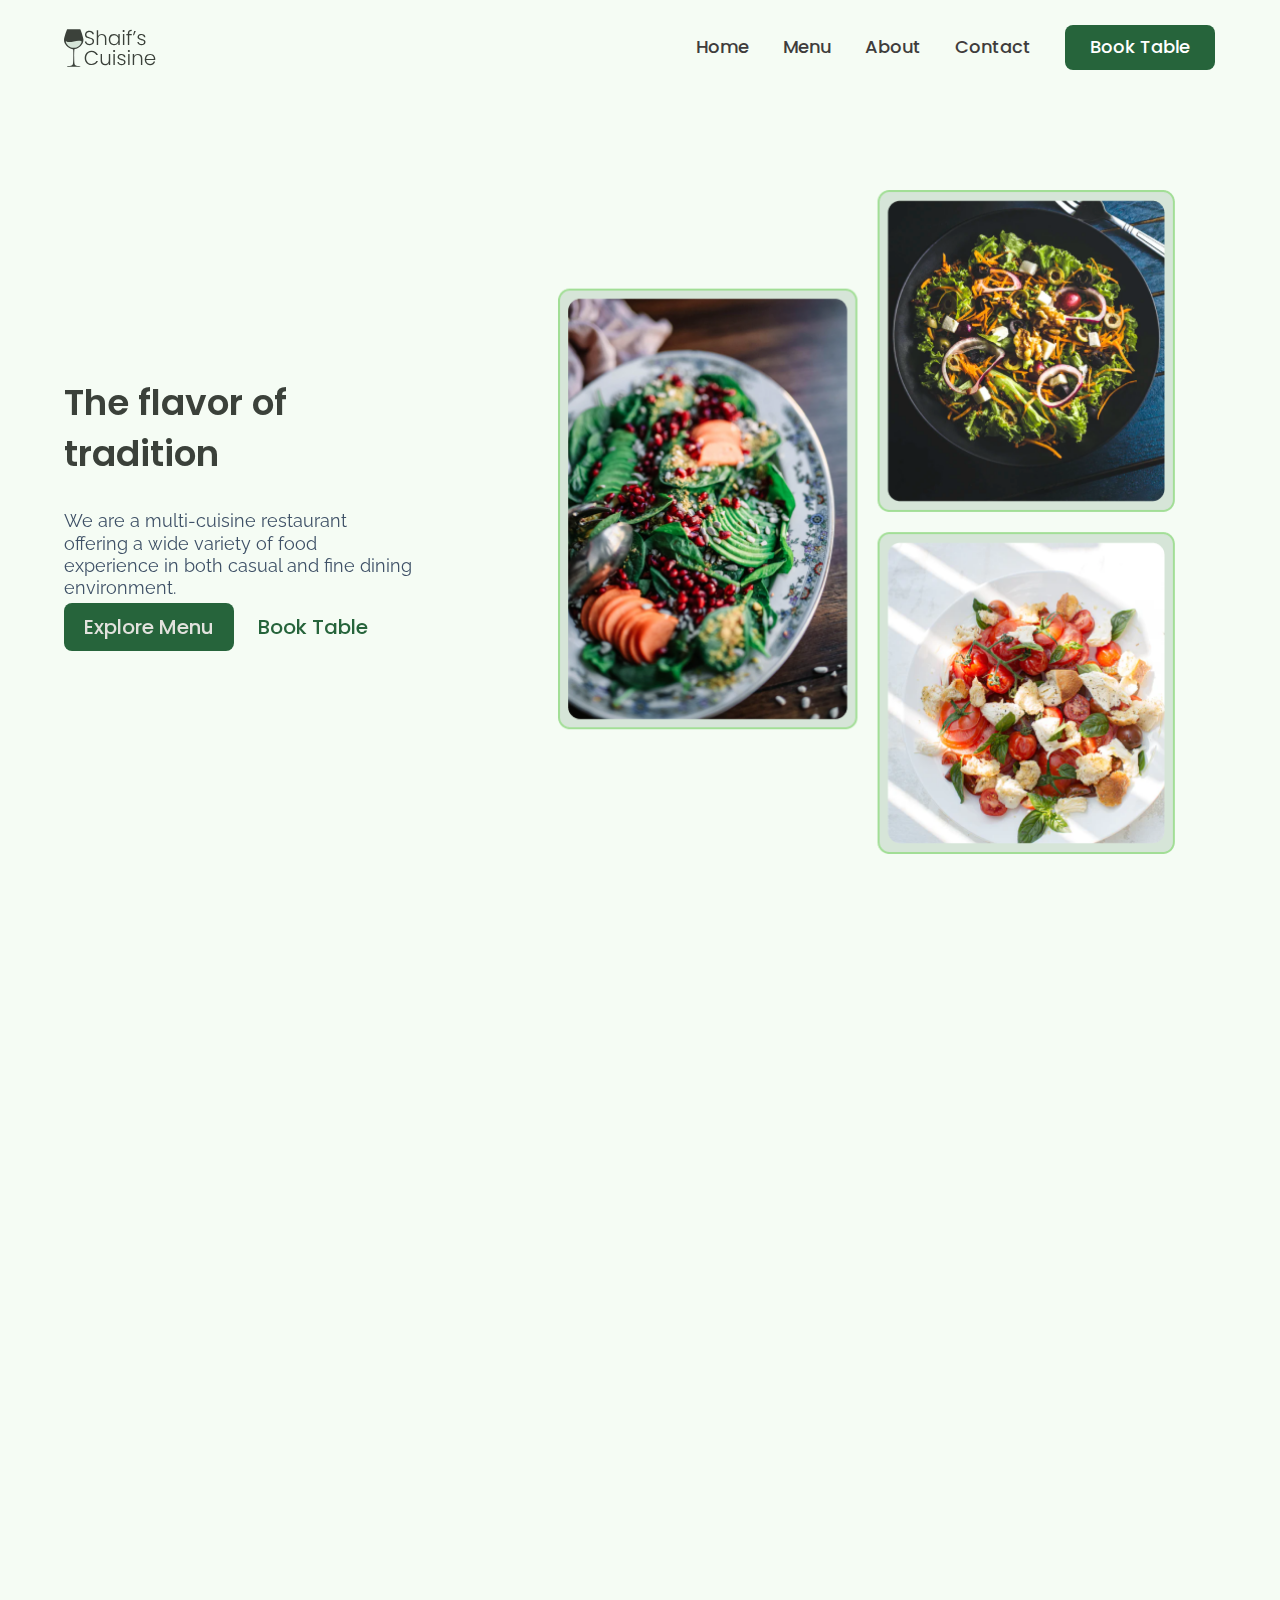
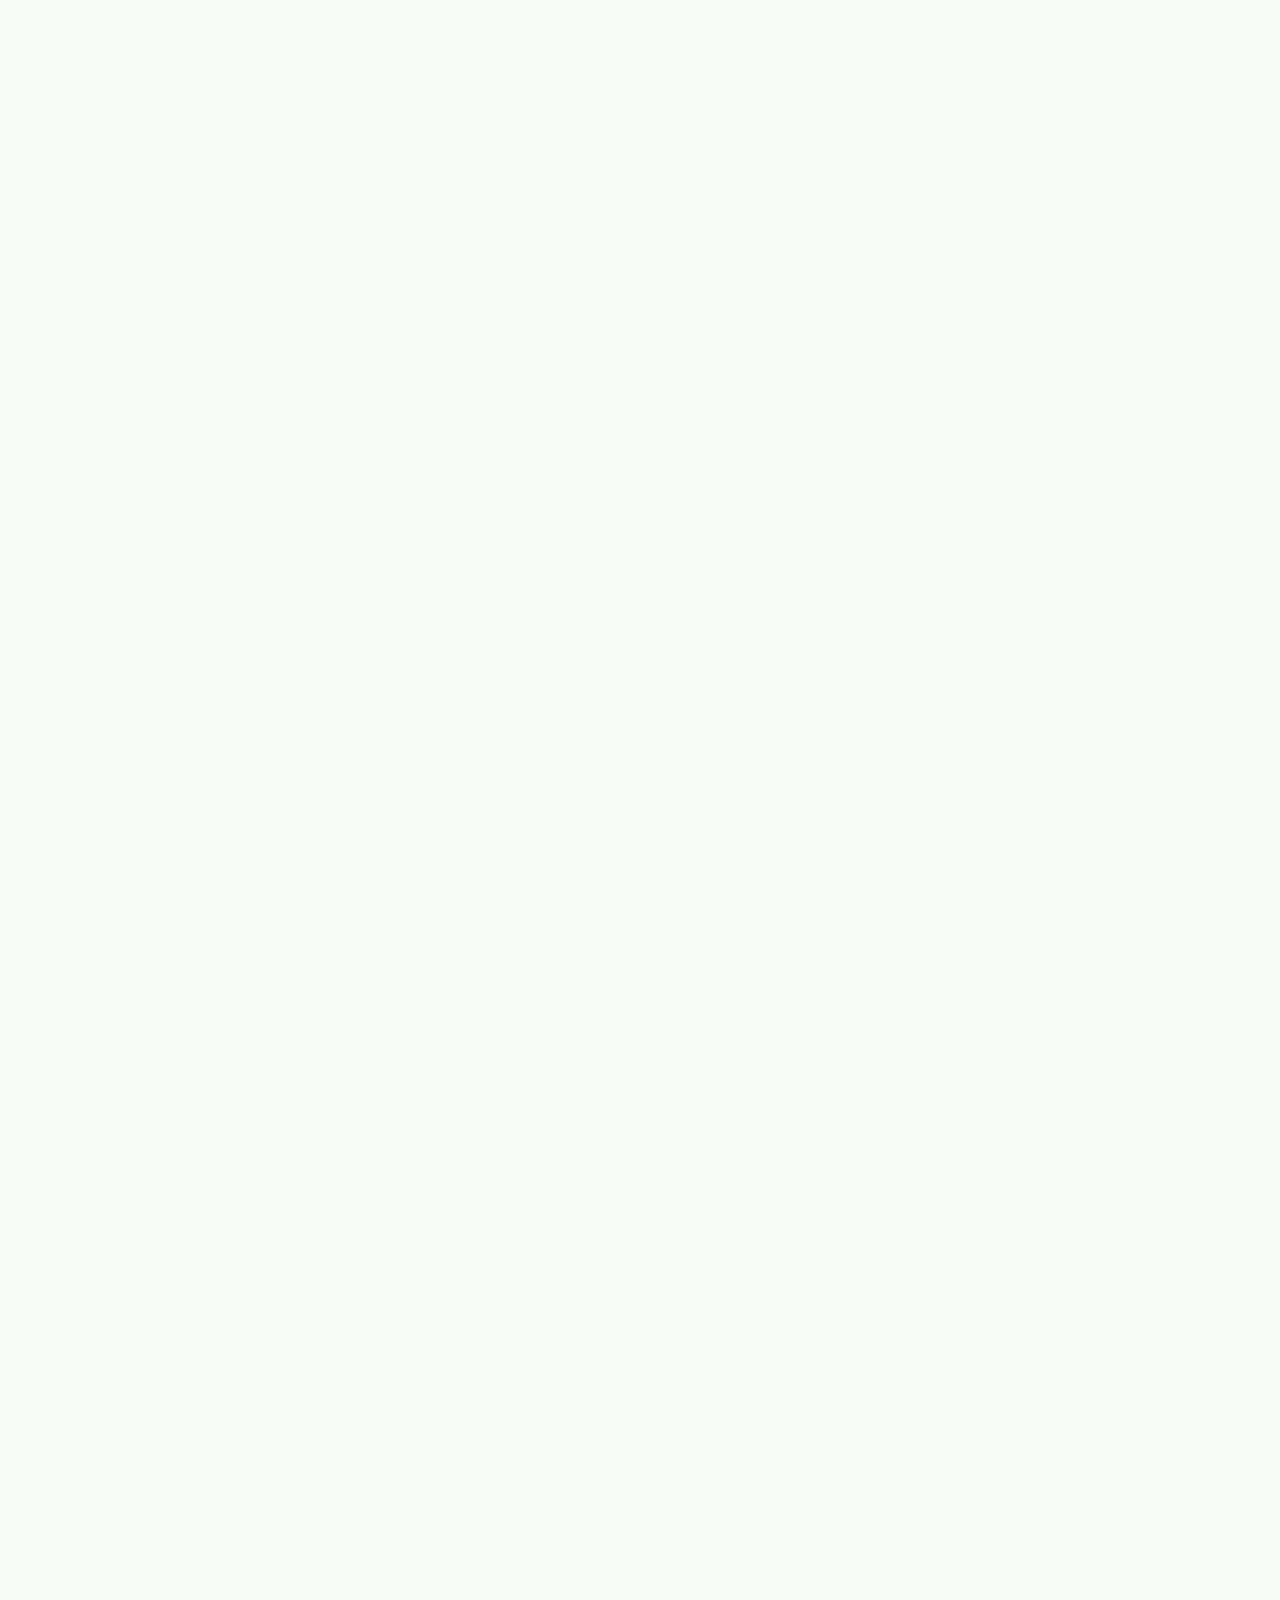
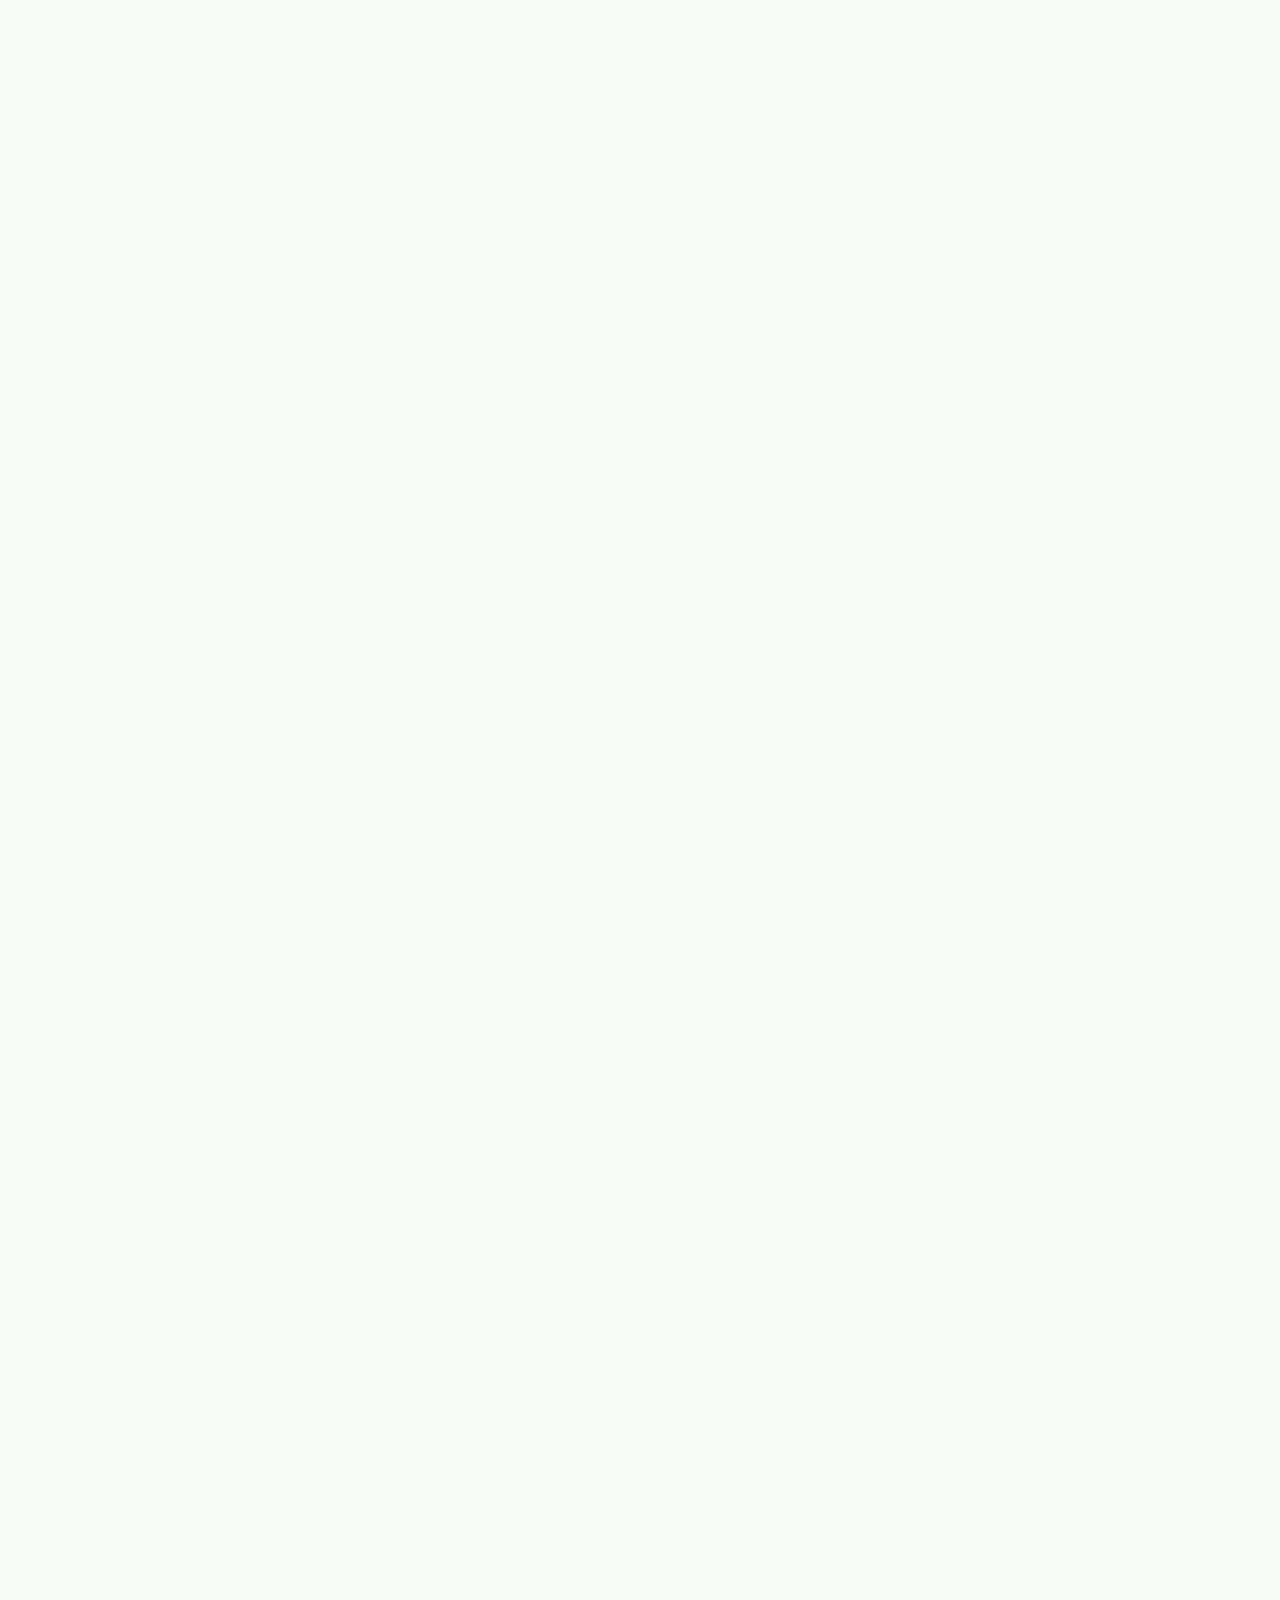
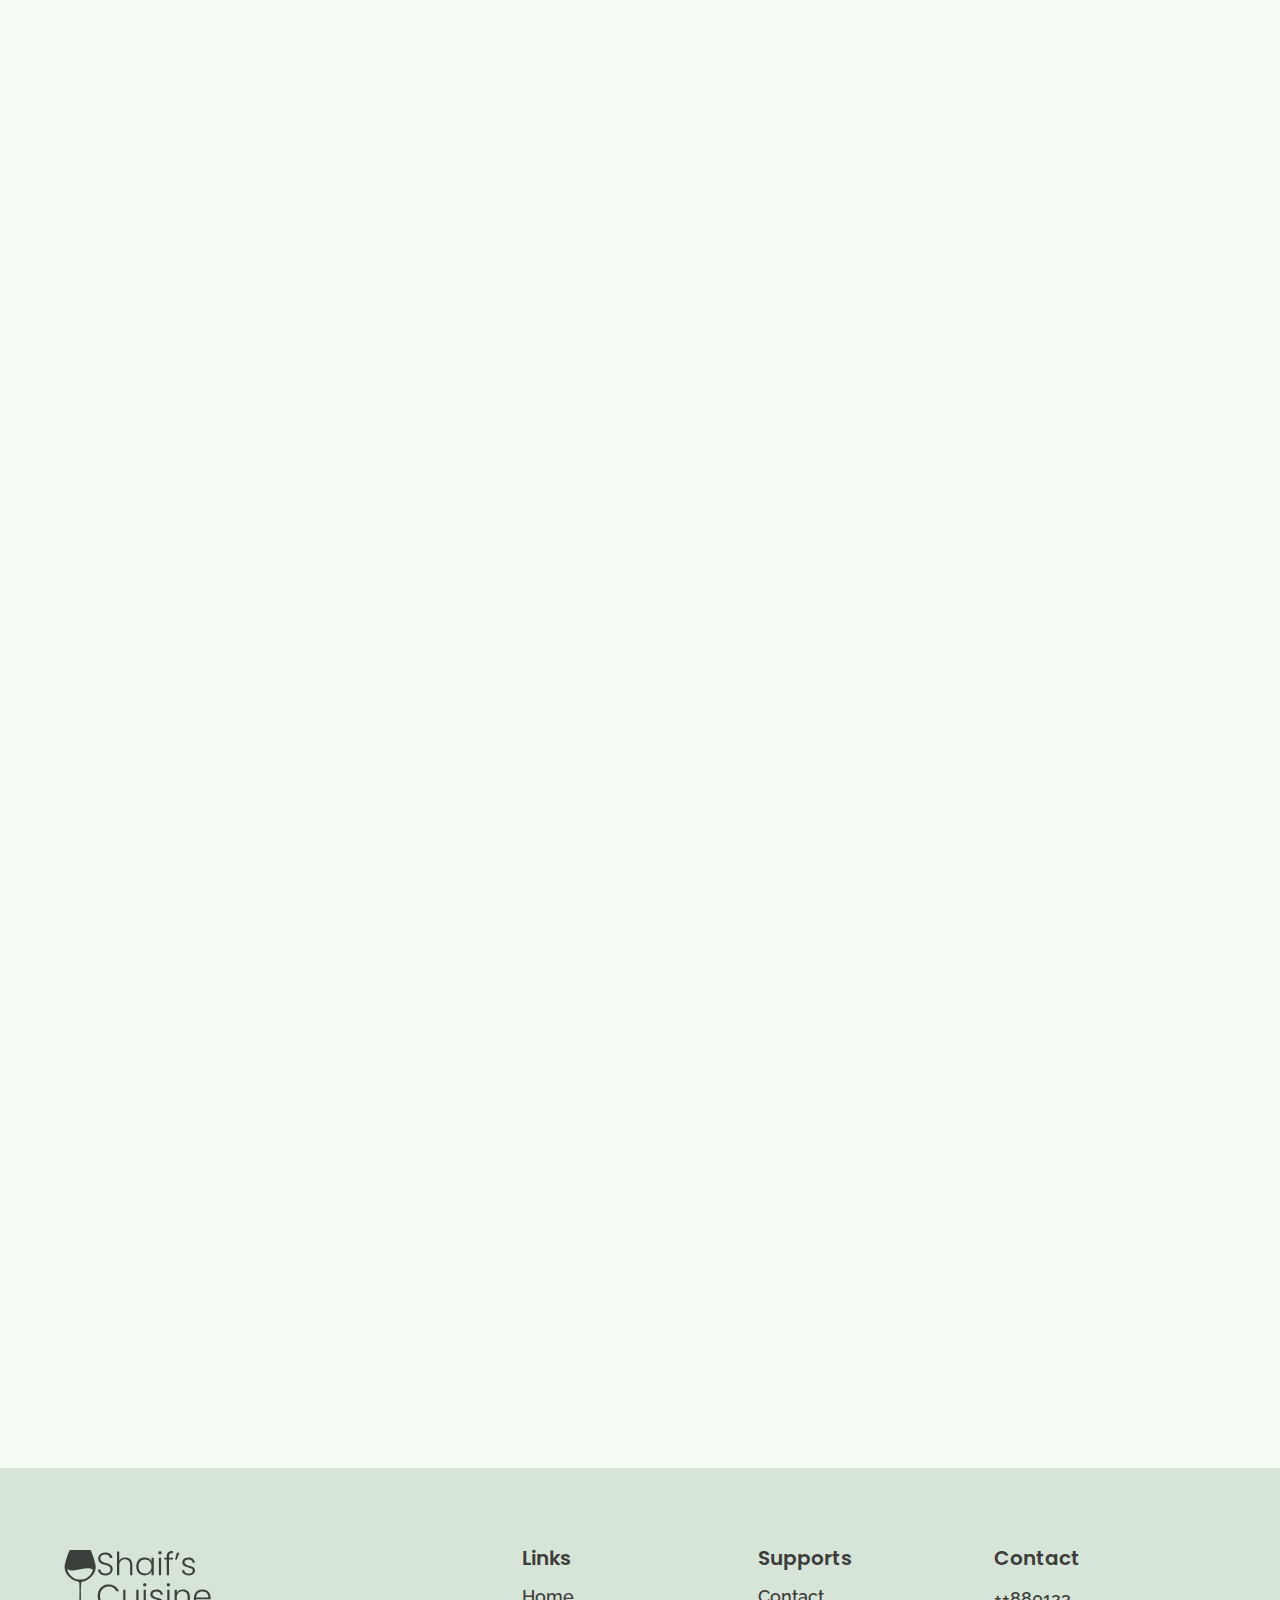
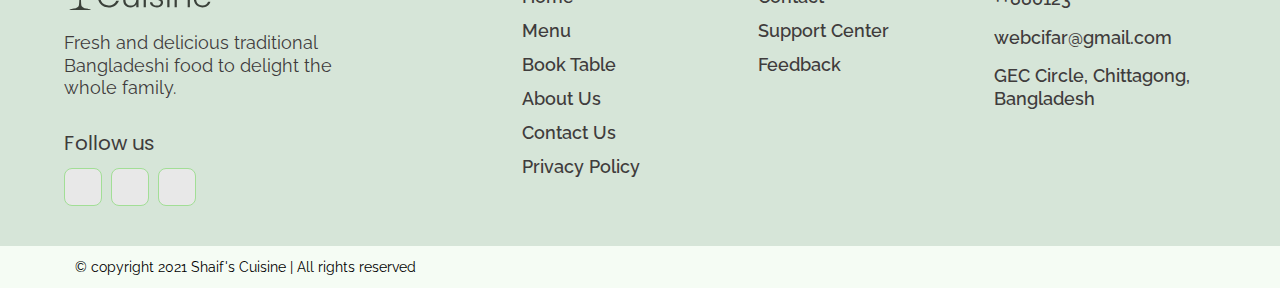
==== commit a79638be: "hoàn thành responsive website" ====
--- a/index.html
+++ b/index.html
@@ -180,9 +180,12 @@
             <div class="content-sales aos-init" data-aos="fade-up">
                 <div class="content-discout-wrapper">
                     <div class="content-discout-img">
-                        <img src="./picture/food-5.png" alt="food" class="content-discout-food">
-                        <img src="./picture/food-4.png" alt="food" class="content-discout-food">
-                        <img src="./picture/food-3 (1).png" alt="fodd" class="content-discout-food">
+                        <span class="content-discout-food"><img src="./picture/food-5.png" alt="food" ></span>
+                        <span class="content-discout-food"><img src="./picture/food-4.png" alt="food" ></span>
+                        <span class="content-discout-food hide"><img src="./picture/food-3.png" alt="food" ></span>
+                        
+                        <!-- <img src="./picture/food-4.png" alt="food" class="content-discout-food">
+                        <img src="./picture/food-3 (1).png " alt="fodd" class="content-discout-food hide"> -->
                     </div>
                     <div class="content-discout-info">
                         <h3 class="discout-text">20% OFF</h3>
@@ -200,6 +203,7 @@
                     </div>
                 </div>
             </div>
+
             <div class="content-media aos-init" data-aos="fade-up">
                 <div class="content-events-media">
                     <div class="event-media-img-1">
@@ -215,6 +219,7 @@
                     </div>
                 </div>
             </div>
+
             <div class="content-events-book aos-init" data-aos="fade-up">
                 <div class="content-events">
                     <div class="content-info-event-left">
@@ -246,6 +251,7 @@
                     </div>
                 </div>
             </div>
+
             <div class="why-choose-food">
                 <div class="why-choose-container">
                     <div class="why-choose-wrapper">
@@ -274,6 +280,7 @@
                     </div>
                 </div>
             </div>
+            
             <div class="customer-say aos-init" data-aos="fade-up">
                 <div class="testimonial-content">
                     <div class="testimonial-wrapper">
@@ -337,14 +344,10 @@
                         <h3 class="newsletter-title">Join Newsletter</h3>
                         <p class="newsletter-text">Get notified with the latest news and recent offers from the “Shaif's Cuisine”</p>
                     </div>
-                    <div class="newsletter-form">
-                        <form action="">
-                            <label for="email">
-                                <input type="email" placeholder="Your Email Address" class="newsletter-address">
-                            </label>
-                            <button type="submit" class="newsletter-btn">Join</button>
-                        </form>
-                    </div>
+                    <form class="newsletter-form" id="submitt">
+                        <input type="email" placeholder="Your Email Address" required class="newsletter-address">
+                        <button type="submit" class="newsletter-btn">Join</button>
+                    </form>
                 </div>
             </div>
         </div>
--- a/css/content.css
+++ b/css/content.css
@@ -311,6 +311,7 @@
 .content-dishes-item{
     height: 147.375px;
     width: 380px;
+    max-width: 100%;
     border-radius: 12px;
     background-color: #d6e5d8;
     display: flex;
@@ -356,47 +357,59 @@
     background-color: #d6e5d8;
 }
 .content-sales{
-    width: 1349px;
-    height: 590px;
-    display: flex;
-    align-items: center;
+    width: 100%;
+    /* width: 1349px; */
+    /* max-width: 100%; */
+    /* height: 590px; */
+    /* display: flex;
+    align-items: center; */
 }
 .content-discout-wrapper{
-    max-width: 1200px;
+    /* width: 1200px;
+    max-width: 90%;
+    height: 390px; */
     width: 90%;
-    height: 390px;
-    margin: 0 auto;
-    display: flex;
-    flex-direction: row;
-    align-items: center;
-    margin: 0 auto;
-    justify-content: space-around;
-    background: #d6e5d8 url(./picture/discount-illustration.png) bottom right/ 100px;
-    background-repeat: no-repeat;
-    background-size: 150px;
-    border-radius: 12px;
-    background-origin: padding-box;
+    padding: 20px;
+    display: flex;
+    gap: 20px;
+    /* flex-direction: row; */
+    /* align-items: center; */
+    margin: 0 auto;
+    /* justify-content: space-around; */
+    background: #d6e5d8 url("../picture/discount-illustration.png") no-repeat bottom right/ 100px;
+    border-radius: 12px;
+    flex: 1;
 }
 .content-discout-img{
-    width: 700px;
+    /* width: 700px; */
+    flex: 3;
     height: 350px;
     display: flex;
-    justify-content: space-between;
-    /*background-color: #d6e5d8;*/
+    gap: 20px;
+    /* justify-content: center; */
 }
 .content-discout-food{
-    width: 220px;
+    /* width: 220px; */
+    /* max-width: 32%; */
+    /* object-fit: cover; */
+    flex: 1;
+    border-radius: 12px;
+}
+.content-discout-food img {
+    width: 100%;
+    height: 100%;
     object-fit: cover;
-    height: 100%;
     border-radius: 12px;
 }
 .content-discout-info{
-    width: 420px;
-    height: 236px;
-    /*background-color: #d6e5d8;*/
+    align-self: center;
+    flex: 2;
+    height: auto;
+    /* width: 420px; */
+    /* height: 236px; */
+    /* max-width: 50%; */
 }
 .discout-text{
-    /*background-color: #d6e5d8;*/
     font-size: 24px;
     font-weight: 900;
     color: #26643b;
@@ -404,24 +417,18 @@
     margin-bottom: 5px;
 }
 .discout-title{
-   /* background-color: #d6e5d8;*/
     font-size: 36px;
     font-weight: 600;
     color: #3b413a;
     font-family: 'Poppins',sans-serif;
     margin-bottom: 15px;
 }
-.discout-price{
-    /*background-color: #d6e5d8;*/
-}
 .discout-img-star{
-   /* background-color: #d6e5d8;*/
     height: 20px;
     width: 126px;
     margin-bottom: 20px;
 }
 .discout-icon-star{
-    /*background-color: #d6e5d8;*/
     width: 100%;
     height: 100%;
 }
@@ -429,15 +436,14 @@
     margin-bottom: 10px;
 }
 .discout-old-price{
-  /*  background-color: #d6e5d8;*/
     font-size: 24px;
     font-weight: 600;
     color: #3b413a;
+    max-width: 100%;
     font-family: 'Poppins',sans-serif;
     text-decoration: line-through;
 }
 .discout-new-price{
-   /* background-color: #d6e5d8;*/
     font-size: 24px;
     font-weight: 600;
     color: #26643b;
@@ -460,73 +466,85 @@
     font-family: 'Poppins',sans-serif;
     font-weight: 500;
 }
+/*  */
 .content-media{
-    height: 743px;
-    width: 1349px;
-    display: flex;
-    align-items: center;
+    /* height: 743px;
+    width: 1349px; */
+    width: 100%;
+    padding: 100px 0;
+    /* display: flex;
+    align-items: center; */
 }
 .content-events-media{
-    max-width: 1200px;
+    /* max-width: 1200px; */
+    /* height: 543px; */
+    /* justify-content: space-between; */
     width: 90%;
-    height: 543px;
-    margin: 0 auto;
-    display: flex;
-    justify-content: space-between;
+    margin: 0 auto;
+    display: flex;
+    gap: 20px;
 }
 .event-media-img-1{
-    height: 543px;
-    width: 766px;
+    flex: 2;
     position: relative;
 }
-.content-img-1{
+.content-img-1, .content-img-2{
     width: 100%;
     height: 100%;
+    object-fit: cover;
 }
 .content-media-icon{
     position: absolute;
     width: 94px;
     height: 94px;
     top:50%;
-    left: 44%;
-    transform: translateX(-50%);
-    display: flex;
-    transform: translateY(-50%);
+    left: 50%;
+    transform: translate(-50%,-50%);
 }
 .event-media-img-2{
-    height: 543px;
-    width: 397px;
-    margin-right: 15px;
-}
+    /* height: 543px;
+    width: 397px; */
+    /* margin-right: 15px; */
+    flex: 1;
+}
+/*  */
 .content-events-book{
-    width: 1349px;
-    height: 540px;
+    /* width: 1349px;
+    height: 540px; */
+    width: 100%;
+    padding: 100px 0;
 }
 .content-events{
-    max-width: 1200px;
+    /* max-width: 1200px */
     width: 90%;
-    height: 440px;
-    margin: 0 auto;
-    display: flex;
+    /* height: 440px; */
+    margin: 0 auto;
+    display: flex;
+    gap: 40px;
 }
 .content-info-event-left{
-    height: 440px;
-    width: 590px;
+    flex: 5;
+    display: flex;
+    flex-direction: column;
+    gap: 20px;
+    margin-right: 5vw;
 }
 .content-info-event-item{
-    width: 500px;
-    height: 200px;
-    background-color: #d6e5d8;
-    border-radius: 12px;
-    display: flex;
-    justify-content: space-between;
-    align-items: center;
-    margin-bottom: 20px;
-    padding: 20px 20px 20px 20px;
+    /* width: 500px;
+    height: 200px; */
+    /* justify-content: space-between; */
+    /* align-items: center; */
+    /* margin-bottom: 20px; */
+    background-color: #d6e5d8;
+    border-radius: 12px;
+    display: flex;
+    gap: 10px;
+    padding: 20px ;
 }
 .content-info-event-img{
-    width: 188px;
-    height: 159px;
+    /* width: 188px;
+    height: 159px; */
+    flex: 3;
 }
 .content-event-img{
     width: 100%;
@@ -535,8 +553,9 @@
     object-fit: cover;
 }
 .content-info-event-para{
-    width: 251px;
-    height: 159px;
+    /* width: 251px;
+    height: 159px; */
+    flex: 5;
 }
 .content-info-event-tile{
     font-family: 'Poppins',sans-serif;
@@ -552,9 +571,8 @@
     font-weight: 400;
 }
 .content-info-event-right{
-    height: 419px;
-    width: 590px;
-    margin: 20px 0 0 0;
+    flex: 4;
+    /* margin-right: 30px; */
 }
 .content-event-title-right{
     font-family: 'Poppins',sans-serif;
@@ -585,28 +603,32 @@
     font-size: 20px;
     font-weight: 500;
 }
+/*  */
 .why-choose-food{
-    width: 1349px;
-    height: 505.375px;
-    display: flex;
-    align-items: center;
+    /* width: 1349px;
+    height: 505.375px; */
+    width: 100%;
+    display: flex;
+    align-items: center;
+    padding: 100px 0;
 }
 .why-choose-container{
-    max-width: 1200px;
+    /* max-width: 1200px; */
+    /* max-width: 100%; */
+    /* height: 305.375px; */
     width: 90%;
-    height: 305.375px;
-    margin: 0 auto;
-    max-width: 100%;
+    margin: 0 auto;
 }
 .why-choose-wrapper{
-    width: 900px;
-    height: 305.375px;
-    display: flex;
-    justify-content: space-between;
-    margin: 0 auto;
+    width: 100%;
+    /* height: 305.375px; */
+    display: flex;
+    justify-content: center;
+    gap: 20px;
+    /* margin: 0 auto; */
 }
 .why-choose-left-wrapper{
-    height: 181.938px;
+    /* height: 181.938px; */
     width: 491.492px;
     margin: auto 0;
 }
@@ -653,25 +675,20 @@
     color: #3b413a;
 }
 .customer-say{
-    width: 1349px;
-    height: 835.469px;
+    /* width: 1349px;
+    height: 835.469px; */
+    padding: 100px 0;
+    width: 100%;
 }
 .testimonial-content{
     width: 90%;
-    max-width: 1200px;
-    height: 635.469px;
-    margin: 0 auto;
+    margin: 0 auto;
+    /* max-width: 1200px; */
+    /* height: 635.469px; */
 }
 .testimonial-wrapper{
-    width: 900px;
-    height: 100%;
-}
-
-.testimonial-wrapper{
-    width: 900px;
-    height: 100%;
-    margin: 0 150px 0 150px;
-    box-sizing: border-box;
+    display: flex;
+    flex-direction: column;
 }
 
 .testimonial-title{
@@ -682,11 +699,11 @@
     margin-bottom: 50px;
 }
 .testimonial-list-item{
+    /* height: 549.469px; */
+    /* justify-content: space-between; */
     gap: 1rem;
-    height: 549.469px;
-    width: 900px;
-    display: flex;
-    justify-content: space-between;
+    display: flex;
+    justify-content: center;
     flex-wrap: wrap;
 }
 .testimonial-item{
@@ -749,28 +766,23 @@
     object-fit: cover;
 }
 .content-newsletter{
-    width: 1349px;
-    height: 406px;
+    padding: 100px 0;
+    width: 100%;
     display: flex;
     align-items: center;
 }
 .newsletter-wrapper{
     width: 90%;
-    height: 206px;
-    max-width: 1200px;
     margin: 0 auto;
     background-color: #a2de96;
     display: flex;
-    flex-direction: row;
     align-items: center;
     border-radius: 8px;
     padding: 20px;
-    gap: 2rem;
+    gap: 20px;
     padding: 50px;
 }
 .newsletter-info{
-    width: 630px;
-    height: 106px;
     flex: 1;
 }
 .newsletter-title{
@@ -786,59 +798,47 @@
     font-weight: 500;
     color:#3b413a;
     line-height: 1.4rem;
-    width: 400px;
     max-width: 400px;
     height: 50px;
 }
 .newsletter-form{
-    width: 450px;
-    height: 61px;
-    background-color: #fff;
     border-radius: 8px;
-    position: relative;
+    display: flex;
+    justify-content: center;
+    align-items: center;
     flex: 1;
 }
 .newsletter-address{
     outline: none;
     border: none;
-    position: absolute;
-    top:50%;
-    transform: translateY(-50%);
-    left:0;
-    margin-left: 20px;
-    width: calc(450px-93px);
-    height: 100%;
-    border-radius: 8px;
+    background: #fff;
+    width: 70%;
+    padding: 20px;
+    border-radius: 8px 0 0 8px;
     font-size: 18px;
 }
 .newsletter-btn{
-    position: absolute;
-    top:50%;
-    transform: translateY(-50%);
-    right: 0;
-    width: 93px;
-    height: 100%;
-    background-color: #26643b;
+    width: 20%;
+    background: #26643b;
     border: none;
     outline: none;
+    border-radius: 0 8px 8px 0;
+    padding: 20px;
+    font-size: 18px;
+    color: white;
     cursor: pointer;
-    border-radius: 0 8px 8px 0;
-    font-size: 18px;
-    color: #fff;
+
 }
 .footer{
     width: 100%;
     padding-top: 80px;
     padding-bottom: 40px;
-    height: 378px;
     background-color: #d6e5d8;
     display: flex;
     align-items: center;
 }
 .footer-wrapper{
-    max-width: 1200px;
     width: 90%;
-    height:258px;
     display: flex;
     margin: 0 auto;
     justify-content: space-between;
--- a/css/responsive.css
+++ b/css/responsive.css
@@ -1,3 +1,6 @@
+.hide {
+    display: none;
+}
 @media only screen and (max-width:739px){
     .content-hero{
         width: 100%;
@@ -193,41 +196,140 @@
     }
     .content-top-dishes{
         width: 100%;
-        height:1039px;
+        height:365px;
+        display: flex;
+        justify-content: center;
+        align-items: center;
         
     }
     .content-child-dishes{
-        width:900px;
-        height: 600px;
-        background-color: red;
+        width:658px;
+        height: 260px;
+        max-width: 90%;
+        height: auto;
     }
     .content-dishes-list{
-        height: 600px;
-        width: 900px;
+        height: 225px;
+        width: 658px;
+        max-width: 100%;
         margin-top: 18px;
         display: flex;
-        justify-content: flex-start;
-        flex-wrap: wrap;
+        height: auto;
+        justify-content: space-between;
     }
     .content-dishes-title{
         font-family: 'Poppins',sans-serif;
-        font-size: 24px;
+        font-size: 18px;
         font-weight: 600;
         color: #3b413a;
     }
     .content-dishes-item{
-        height: 150px;
-        width: 700px;
-        border-radius: 12px;
-        background-color: #d6e5d8;
-        display: flex;
+        height: 224px;
+        width: 32%;
+        border-radius: 12px;
+        display: flex;
+        height: auto;
+        flex-direction: column;
     }
     .content-dishes-img{
-        width: 151.375px;
-        height: 117.375px;
-        background-color: #d6e5d8;
+        width: 90%;
+        height: auto;
+    }
+    .content-dishes-imgage{
+        max-width: 100%;
+        height: auto;
+        object-fit: cover;
+        border-radius: 12px;
+    }
+    .content-dishes-info{
+        width:200px;
+        max-width: 90%;
+        height: auto;
+    }
+    .content-title-dishes{
+        font-size: 14px;
+        height: 18px;
+        max-width: 100%;
+        height: auto;
+        margin-bottom: 5px;
+    }
+    .content-price-dishes{
+        font-size: 14px;
+        color: #26643b;
+        max-width: 100%;
+        height: auto;
+    }
+    .content-dishes-img-star{
+       height: auto;
     }
 
+
+    /* content-discount / content-sales */
+
+    .content-discout-wrapper {
+        flex-direction: column;
+    }
+    .content-discout-info {
+        align-self: flex-start;
+    }
+    .discout-text {
+        font-size: 24px;
+    }
+    .discout-title {
+        font-size: 24px;
+    }
+    .discout-price {
+        font-size: 18px;
+    }
+    /*  */
+ 
+    /*content-events-book  */
+    .content-events {
+        flex-direction: column;
+    }
+    /*  */
+
+    /*why-choose-food  */
+    .why-choose-wrapper {
+        flex-direction: column;
+        justify-content: center;
+    }
+    .why-choose-left-wrapper {
+        align-self: center;
+        flex:1;
+        text-align: center;
+    }
+    .why-choose-right-wrapper {
+        align-self: center;
+        flex:1;
+        text-align: center;
+    }
+    /*  */
+    /* content-newsletter */
+    .newsletter-wrapper {
+        flex-direction: column;
+        padding: 20px;
+    }
+    .newsletter-info,.newsletter-form {
+        width: 100%;
+    }
+    .newsletter-text {
+        max-width: 100%;
+    }
+    .newsletter-address {
+        width: 80%;
+    }
+    .newsletter-btn {
+        width: 20%;
+    }
+    /*  */
+    /* footer */
+    .footer-wrapper {
+        flex-direction: column;
+    }
+    .footer-col-2 {
+        margin-top: 30px;
+    }
 }
 @media only screen and (max-width:600px){
     .content-info{
@@ -251,9 +353,80 @@
         height: 123px;
         margin: 10px 0;
     }
+    .content-top-dishes{
+        width: 100%;
+        height:593px;
+        display: flex;
+        justify-content: center;
+        align-items: center;
+        
+    }
+    .content-child-dishes{
+        height: 493px;
+        width: 434px;
+        max-width: 90%;
+        height: auto;
+    }
+    .content-dishes-list{
+        height: 225px;
+        width: 434px;
+        max-width: 100%;
+        margin-top: 18px;
+        display: flex;
+        flex-wrap: wrap;
+        height: auto;
+        justify-content: flex-start;
+    }
+    .content-dishes-title{
+        font-family: 'Poppins',sans-serif;
+        font-size: 18px;
+        font-weight: 600;
+        color: #3b413a;
+    }
+    .content-dishes-item{
+        height: 224px;
+        width: 45%;
+        border-radius: 12px;
+        display: flex;
+        height: auto;
+        margin: 10px 5px;
+        flex-direction: column;
+    }
+    .content-dishes-img{
+        width: 95%;
+        height: auto;
+        margin-top: 3px;
+    }
+    .content-dishes-imgage{
+        max-width: 100%;
+        height: auto;
+        object-fit: cover;
+        border-radius: 12px;
+    }
+    .content-dishes-info{
+        width:200px;
+        max-width: 90%;
+        height: auto;
+    }
+    .content-title-dishes{
+        font-size: 14px;
+        height: 18px;
+        max-width: 100%;
+        height: auto;
+        margin-bottom: 5px;
+    }
+    .content-price-dishes{
+        font-size: 14px;
+        color: #26643b;
+        max-width: 100%;
+        height: auto;
+    }
+    .content-dishes-img-star{
+       height: auto;
+    }
     
 }
-@media only screen and (min-width:739px) and (max-width:1023px){
+@media only screen and (min-width:740px) and (max-width:1023px){
     .content-hero{
         width: 100%;
         height: 653px;
@@ -421,7 +594,10 @@
     }
 
 }
-@media  only screen and (min-width:1024px)  and (max-width:1200px){
+@media  only screen and (min-width:1024px) and (max-width:1300px)  {
+    .hide {
+        display: block;
+    }
     .content-top-dishes{
         height: 700px;
         
@@ -444,6 +620,7 @@
     .content-dishes-item{
         height: 147.375px;
         width: 380px;
+        max-width: 100%;
         display: flex;
         margin: 0 10px;
         align-items: center;
@@ -458,4 +635,5 @@
         color: #3b413a;
         width: 100%;
     }
+    
 }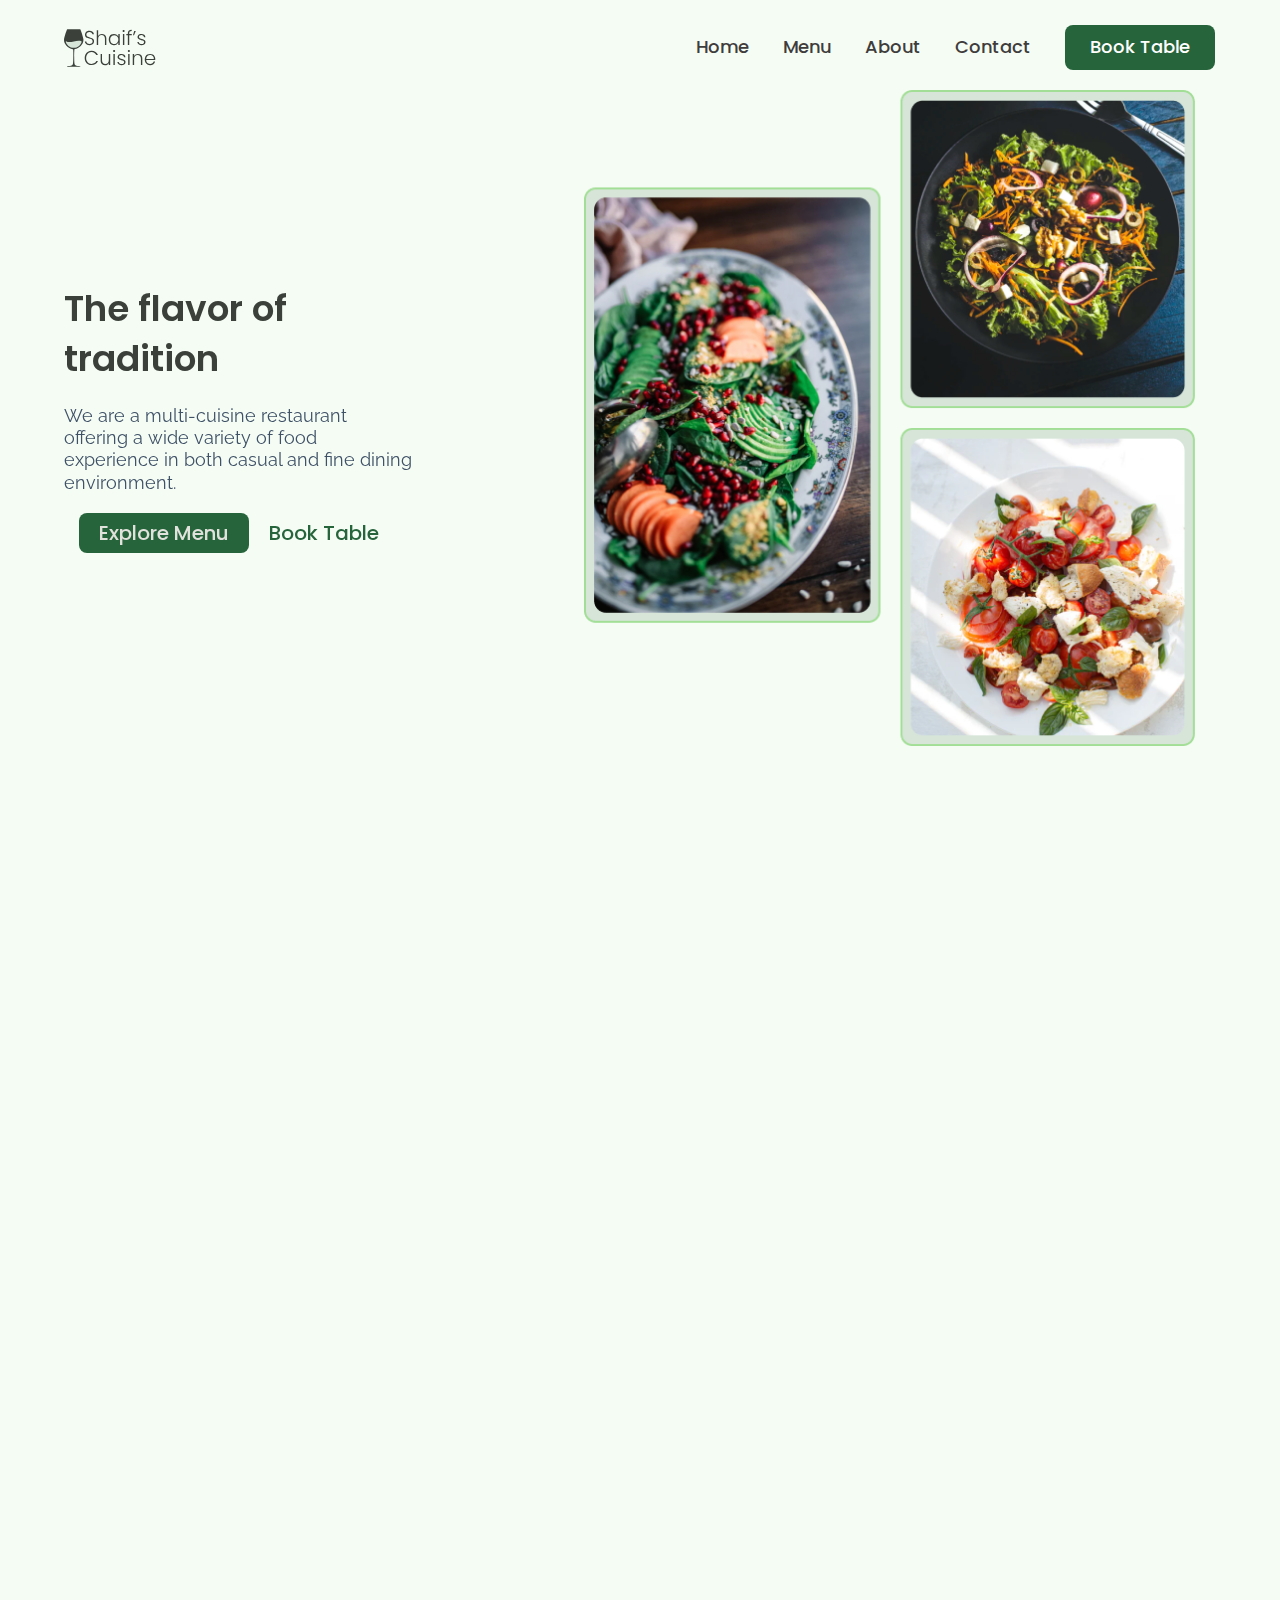
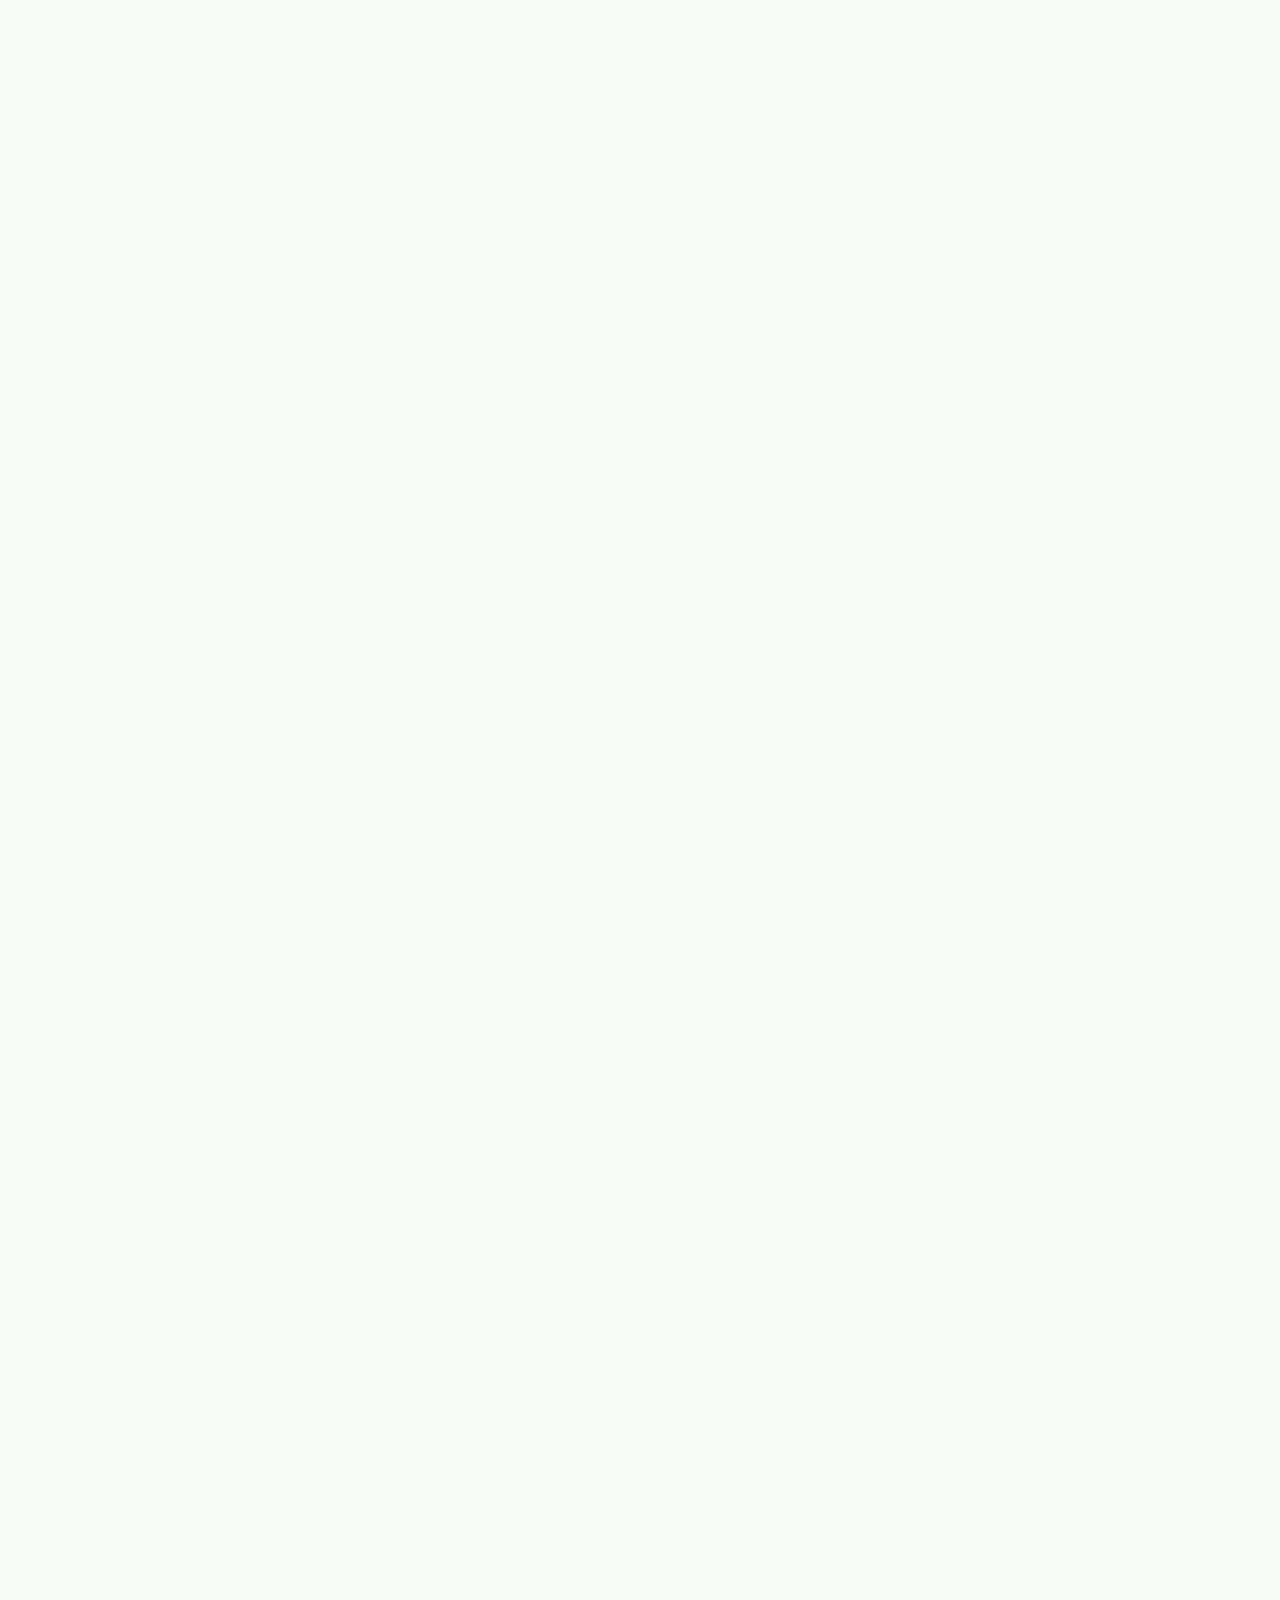
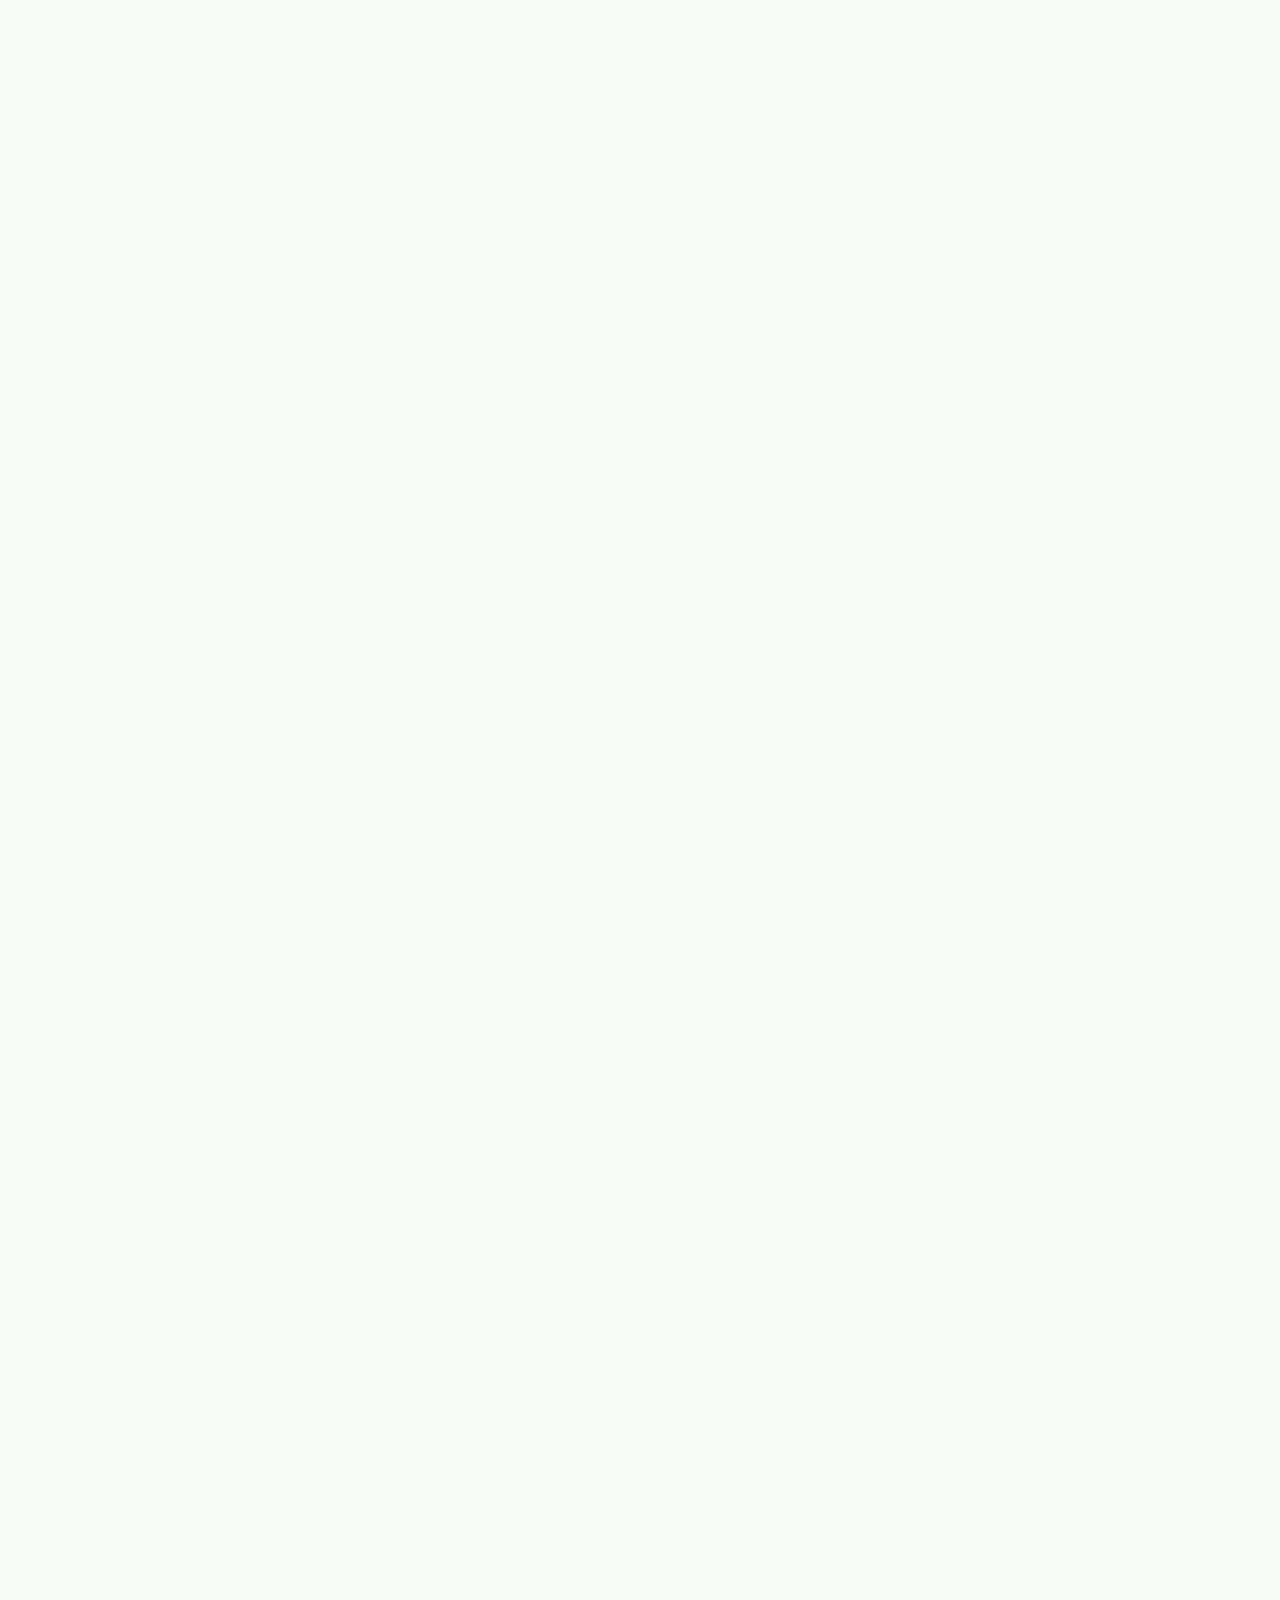
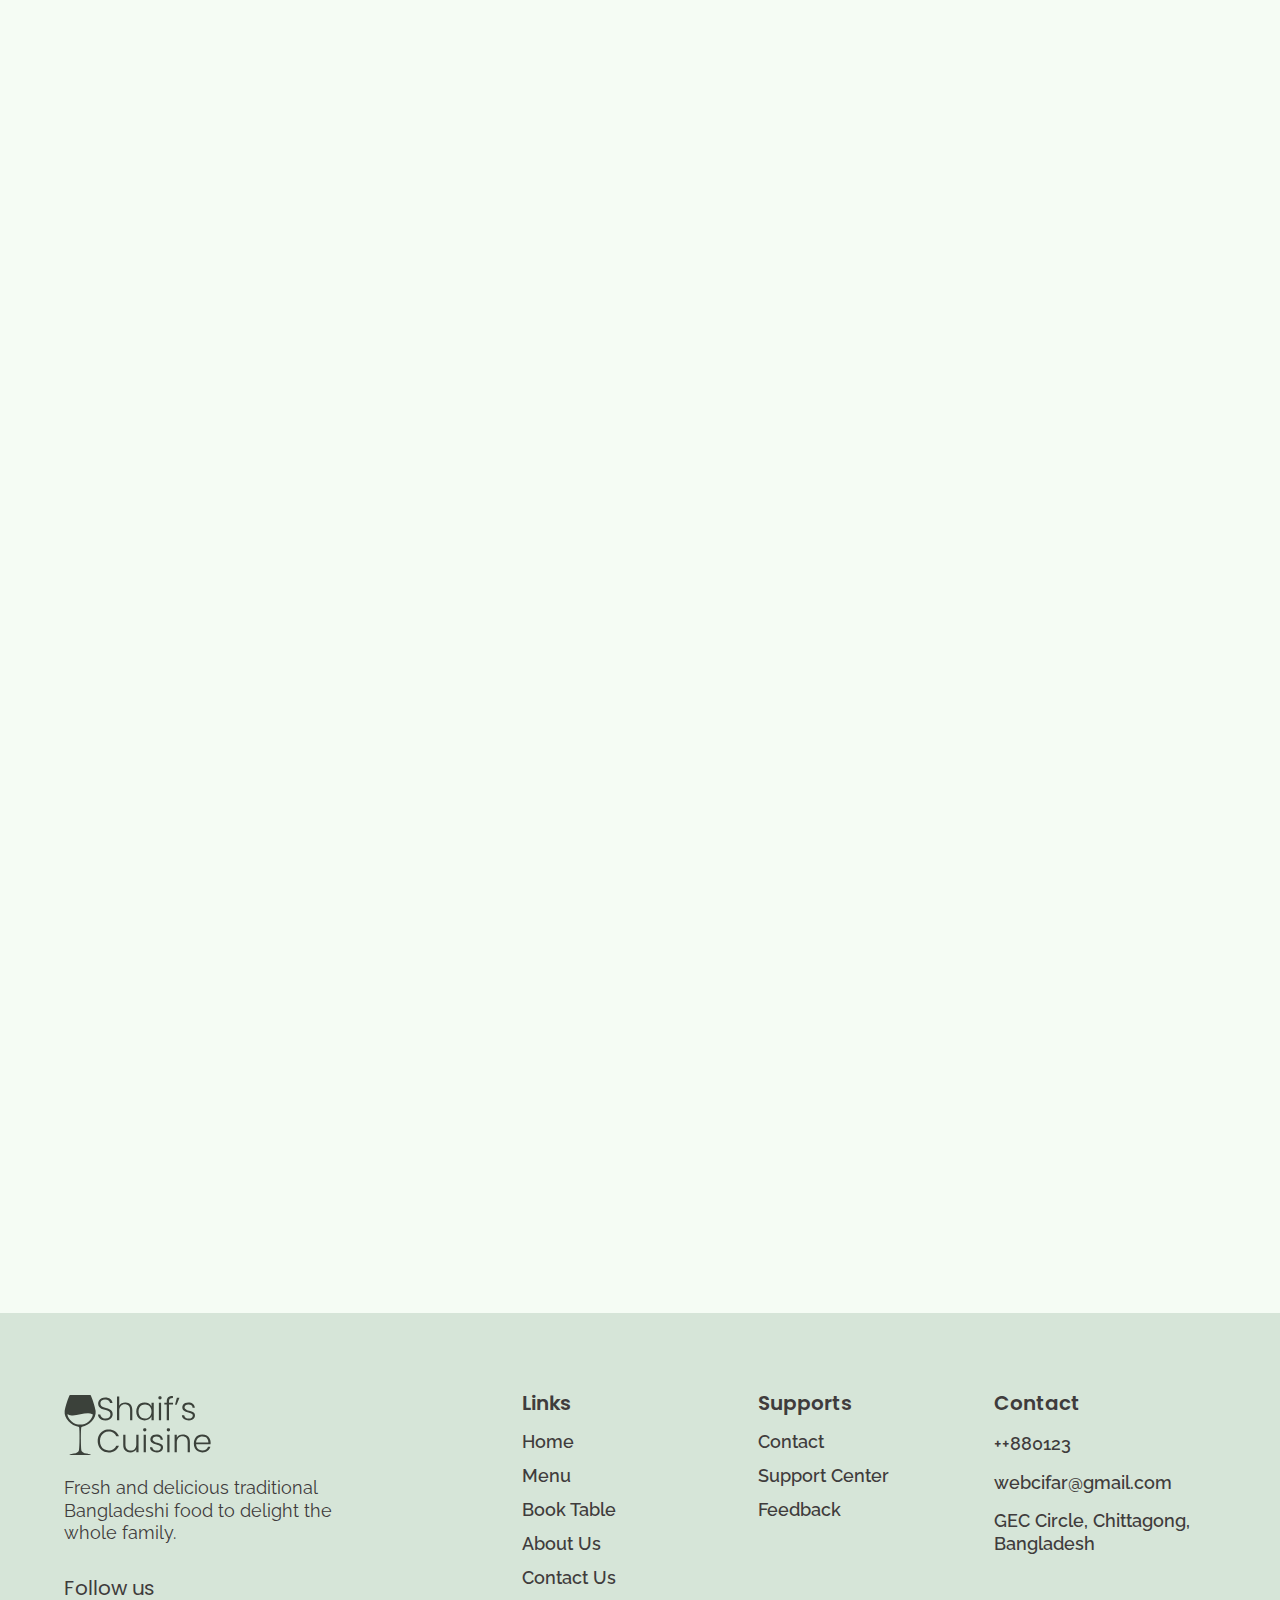
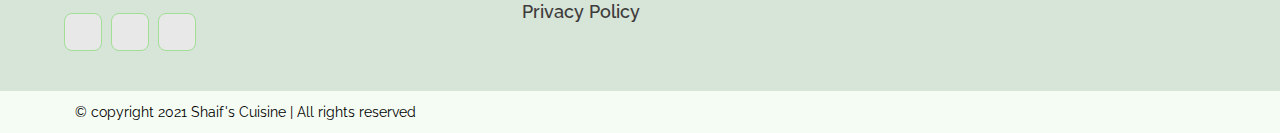
==== commit 1259b89a: "fix responsive trang home" ====
--- a/index.html
+++ b/index.html
@@ -98,7 +98,7 @@
                     </div>
                 </div>
             </div>
-            <div class="content-special  aos-init " data-aos="fade-up" >
+            <div class="content-special aos-init" data-aos="fade-up" >
                 <div class="content-wrapper-special">
                     <div class="content-special-left">
                         <div class="content-special-iteam " >
--- a/css/header.css
+++ b/css/header.css
@@ -7,6 +7,10 @@
 }
 body{
     background-color: #f5fcf4;
+}
+
+.wrapper{
+    width: 100%;
 }
 .header{
     height: 90px;
@@ -102,12 +106,11 @@
     position: fixed;
     top:0;
     bottom: 0;
-    right: 0;
+    right: -100%;
     /* display: none; */
     opacity: 0;
     pointer-events: none;
     background-color: #d6e5d8;
-    width: 80%;
 }
 .header-menu-list-mobile{
     margin-top: 200px;
@@ -152,6 +155,9 @@
 }
 /*Tablet*/
 @media only screen and (min-width:740px) and (max-width:1023px){
+    /* body{
+        overflow-x: hidden;
+    } */
     #header__menu-bars{
         display: block;
     }
@@ -161,7 +167,6 @@
     #header__mobile-menu{
         opacity: 0;
         width: 80%;
-        right: -100%;
     }
     #header__mobile-menu.active {
 
@@ -181,6 +186,9 @@
 }
 /*Mobile*/
 @media only screen and (max-width:739px){
+    /* body{
+        overflow-x: hidden;
+    } */
     #header__menu-bars{
         display: block;
         
@@ -191,7 +199,6 @@
     #header__mobile-menu{
         width: 80%;
         opacity: 0;
-        right: -100%;
     }
     #header__mobile-menu.active {
         opacity: 1;
--- a/css/content.css
+++ b/css/content.css
@@ -5,6 +5,11 @@
     text-decoration: none;
     list-style: none;
 }
+.wrapper{
+    width: 100%;
+    overflow-x: hidden; 
+     /*  Chinh sua cho nay them overflow */
+}
 body{
     background-color: #f5fcf4;
 }
@@ -15,29 +20,21 @@
     margin: 0 auto;
 }
 .content-hero{
-    width: 1349px;
-    max-width: 100%;
-    height: 864px;
+    width: 100%;
     display: flex;
     align-items: center;
 }
 .hero-wrapper{
-    width: 1200px;
-    max-width: 90%;
-    height: 664px;
-    margin: 0 auto;
-    display: flex;
-    align-items: center;
-    justify-content: space-between;
-}
-.hero-wrapper-left{
-    width: 514.281px;
-    height: 287.531px;
+    width: 90%;
+    height: auto;
+    margin: 0 auto;
+    display: flex;
+    align-items: center;
+    gap:170px;
 }
 .hero-wrapper-title{
     width: 350px;
-    height: 100px;
-    margin: 0 0 2rem 0;
+    margin: 0 0 20px 0;
     line-height: 50.4px;
     font-size: 36px;
     font-weight: 600;
@@ -48,28 +45,28 @@
     font-family: Raleway;
     color: #3f5167;
     font-size: 18px;
-    display: -webkit-box;
-    -webkit-line-clamp: 3;
     height: 75px;
     width: 350px;
     font-weight: 400;
     line-height: 1.4rem;
     font-weight: 400;
-    margin: 0 0 2rem 0;
-}
-
+}
 .hero-wrapper-right{
-    height: 663.375px;
-    width: 685.719px;
+    width: 53%;
 }
 .header-wrapper-img{
-    height: 663.375px;
-    width: 617px;
+    height:auto;
+    width: 100%;
+    flex: 1;
 }
 .button-hero{
-    margin-top: 25px;
-    width: 350px;
+    width: 100%;
     height: 46px;
+    margin:0 auto;
+    display: flex;
+    align-items: center;
+    justify-content: center;
+    margin-top:30px;
 }
 .btn{
     font-family: 'Poppins',sans-serif;
@@ -95,24 +92,21 @@
     padding: 10px 20px;
 }
 .content-info{
-    width: 1349px;
-    max-width: 100%;
-    height: 402.391px;
-    display: flex;
-    align-items: center;
+    width: 100%;
+    display: flex;
+    align-items: center;
+    padding: 150px 0;
 }
 .content-info-img{
-    width: 1200px;
-    max-width: 90%;
-    height: 202.391px;
-    margin: 0 auto;
-    display: flex;
-    align-items: center;
-    text-align: center;
+    width: 90%;
+    height: auto;
+    margin: 0 auto;
+    display: flex;
+    align-items: center;
     justify-content: center;
 }
 .content-infos{
-    height: 100%;
+    width: 33.33%;
     margin:0 11px;
     border-radius: 12px;
     width: 200px;
@@ -151,75 +145,66 @@
     margin-top: 15px;
     color: var(--black-2);
 }
+/*Content-special*/
 .content-special{
-    width: 1349px;
-    height: 698px;
-    display: flex;
-    align-items: center;
+    width: 100%;
+    display: flex;
+    padding: 100px 0;
 }
 .content-wrapper-special{
-    max-width: 90%;
+    width: 80%;
+    display: flex;
+    margin: 0 auto;
+    gap: 35px;
+}
+.content-special-left{
+    width: 100%;
+    display: flex;
+    justify-content: flex-start;
+    flex-grow: 1;
+    gap: 35px;
+}
+.content-special-left .content-special-iteam .content-food-img{
+    width: 100%;
+    height: 50px;
+    margin: 0 auto;
+    background-color: #d6e5d8;
+}
+.content-special-img-icon{
+    width: 100%;
+    margin-top: -110px;
+    border-radius: 12px;
+    background-color: #d6e5d8;
+}
+.content-special-iteam {
+    width: 60%;
     height: 448px;
-    width: 900px;
-    display: flex;
-    margin: 0 auto;
-    justify-content: space-between;
-}
-.content-special-left{
-    width: 580px;
-    height: 448px;
-    display: flex;
-    justify-content: flex-start;
-}
-.content-special-left .content-special-iteam .content-food-img{
-    width: 221px;
-    height: 50px;
-    margin: 0 auto;
-    background-color: #d6e5d8;
-    margin-bottom: 20px;
-}
-.content-special-img-icon{
-    width: 100%;
-    height: 150px;
-    margin-top: -110px;
-    border-radius: 12px;
-    background-color: #d6e5d8;
-    
-
-}
-.content-special-iteam {
-    height: 448.594px;
-    width: 261px;
-    background-color: #d6e5d8;
-    border-radius: 12px;
-    padding: 20px;
-}
-.content-special-iteam-2{
-    margin-left: 46px;
+    background-color: #d6e5d8;
+    border-radius: 12px;
+    padding: 0 20px;
 }
 .content-special-title{
     background-color: #d6e5d8;
     font-size: 24px;
-    line-height: 1.4rem;
-    font-weight: 600;
+    font-weight: 600;
+    line-height: 2rem;
     color:#3b413a;
-    width: 221px;
-    height: 50px;
     margin: 0 auto 1rem auto;
     text-align: left;
     font-family: 'Poppins',sans-serif;
+    width: 221px;
 }
 .content-special-price{
     background-color: #d6e5d8;
     font-size: 18px;
     font-weight: 600;
     height: 18px;
-    width: 221px;
     color:#26643b;
     margin: 0 auto;
     font-family: 'Poppins',sans-serif;
     margin-bottom: 1rem;
     text-align: left;
+    width: 100%;
 }
 .content-star-img{
     height: 15px;
@@ -231,7 +216,6 @@
 .content-star-icon{
     height: 100%;
     width: 100%;
-    background-color: #d6e5d8;
     float: left;
 }
 .content-special-text{
@@ -239,22 +223,21 @@
     font-size: 16px;
     font-family: Raleway;
     font-weight: 500;
-    width: 221px;
-    height: 223.906px;
+    width: 100%;
     margin: 0 auto;
     margin-top: 20px;
     line-height: 1.4rem;
     text-align: left;
 }
 .content-special-right{
-    width: 290px;
-    height: 448px;
+    flex-grow: 1;
 }
 .content-title-right{
     font-family: 'Poppins',sans-serif;
     font-size: 36px;
     text-align: left;
     color: #3b413a;
+    width: 100%;
     margin-bottom: 1.4rem;
 }
 .content-text-right{
@@ -263,7 +246,7 @@
     font-weight: 400;
     line-height: 1.4rem;
     text-align: left;
-    margin-bottom: 1.5rem;
+    margin-bottom: 15px;
 }
 .content-book-right{
     width: 150px;
@@ -605,27 +588,20 @@
 }
 /*  */
 .why-choose-food{
-    /* width: 1349px;
-    height: 505.375px; */
     width: 100%;
     display: flex;
     align-items: center;
     padding: 100px 0;
 }
 .why-choose-container{
-    /* max-width: 1200px; */
-    /* max-width: 100%; */
-    /* height: 305.375px; */
     width: 90%;
     margin: 0 auto;
 }
 .why-choose-wrapper{
     width: 100%;
-    /* height: 305.375px; */
     display: flex;
     justify-content: center;
     gap: 20px;
-    /* margin: 0 auto; */
 }
 .why-choose-left-wrapper{
     /* height: 181.938px; */
@@ -675,8 +651,6 @@
     color: #3b413a;
 }
 .customer-say{
-    /* width: 1349px;
-    height: 835.469px; */
     padding: 100px 0;
     width: 100%;
 }
@@ -699,9 +673,8 @@
     margin-bottom: 50px;
 }
 .testimonial-list-item{
-    /* height: 549.469px; */
-    /* justify-content: space-between; */
     gap: 1rem;
+    width: 100%;
     display: flex;
     justify-content: center;
     flex-wrap: wrap;
--- a/css/responsive.css
+++ b/css/responsive.css
@@ -1,59 +1,52 @@
-.hide {
-    display: none;
-}
+
 @media only screen and (max-width:739px){
-    .content-hero{
-        width: 100%;
-        height: 653px;
-    }
     .hero-wrapper{
-        width: 699px;
-        height: 553px;
+        width: 100%;
         display: flex;
         flex-wrap: wrap-reverse;
         margin: 0 auto;
     }
     .hero-wrapper-right{
-        height: 343px;
-        width: 400px;
-        margin: 0 auto;
-        display: flex;
-        align-items: center;
+        height: auto;
+        width: 70%;
+        margin: 0 auto;
     }
     .header-wrapper-img{
-        height: 343px;
-        width: 320px;
+        height: auto;
         margin: 0 auto;
     }
     .hero-wrapper-left{
-        width: 350px;
-        height: 180px;
-        margin: 0 auto;
+        width: 90%;
+        margin: 0 auto;
+        margin-top: -150px;
     }
     .hero-wrapper-title{
         font-size: 18px;
-        height: 25px;
         text-align: center;
+        width: 90%;
     }
     .hero-wrapper-para{
-        height: 58px;
         font-size: 14px;
         text-align: center;
+        width: 90%;
+        margin-top: -2rem;
     }
     .btn-main{
         font-size: 14px;
-        padding: 8px 20px;
+        padding: 8px 15px;
     }
     .btn-second{
         font-size: 14px;
-        padding: 8px 20px;
+        padding: 8px 15px;
     }
    .button-hero{
-        margin: 0 56px;
+        margin: 0 auto;
+        width: 100%;
+        margin-top: 10px;
+     
     }
     .content-info{
         width: 100%;
-        height: 243px;
     }
     .content-info-img{
         width: 605px;
@@ -64,12 +57,12 @@
         text-align: center;
         justify-content: center;
     }
+    /*Content-info*/
     .content-infos{
         height: 143px;
         width: 150px;
         border-radius: 12px;
         margin:0 5px;
-        background-color: #d6e5d8;
     }
     .content-info-icon{
         width: 30px;
@@ -94,106 +87,12 @@
     .content-info-open{
         text-align: center;
         font-size: 14px;
-        width: 90px;
-        margin: 0 auto;
-        color: var(--black-2);
+        width: 60%;
+        line-height: 1rem;
+        margin: 0 auto;
         margin-top: 5px;
     }
-    .content-special{
-        width: 100%;
-        height: 685px;
-        display: flex;
-        align-items: center;
-    }
-    .content-wrapper-special{
-        width: 450px;
-        height: 400px;
-        display: flex;
-        flex-wrap: wrap;
-        margin: 0 auto;
-    }
-    .content-special-left{
-        width: 450px;
-        height:408px;
-        display: flex;
-        align-items: center;
-        margin: 0 auto;
-        justify-content: flex-start;
-    }
-    .content-special-iteam{
-        height: 400px;
-        width: 210px;
-        background-color: #d6e5d8;
-        border-radius: 12px;
-    }
-    .content-special-iteam-2{
-        margin: 0 25px;
-    }
-    .content-special-left .content-special-iteam .content-food-img{
-        width: 180px;
-        height: 50px;
-        margin: 0 auto;
-        margin-top: 15px;
-    }
-    .content-special-img-icon{
-        width: 100%;
-        height: 150px;
-        border-radius: 12px;
-    }
-    .content-special-title{
-        font-size: 14px;
-        line-height: 1.2rem;
-        width: 180px;
-        color:#3b413a;
-        height: 14px;
-        margin-bottom: 10px;
-    }
-    .content-special-price{
-        background-color: #d6e5d8;
-        font-size: 14px;
-        font-weight: 600;
-        width: 180px;
-        height: 14px;
-        color:#26643b;
-        font-family: 'Poppins',sans-serif;
-        text-align: left;
-        margin-bottom: -2px;
-    }
-    .content-star-img{
-        height: 15px;
-        width: 95px;
-    }
-    .content-special-text{
-        font-size: 14px;
-        width: 190px;
-        height:180px ;
-        line-height: 1.4rem;
-        text-align: left;
-        margin-top: 2px;
-    }
-    .content-special-right{
-        width: 450px;
-        height: 120px;
-        margin-top: 15px;
-        margin-left: 10px;
-    }
-    .content-title-right{
-        font-size: 18px;
-        margin-bottom: 10px;
-    }
-    .content-text-right{
-        font-size: 14px;
-        margin-bottom: 10px;
-    }
-    .content-book-right{
-        width: 117px;
-        height: 38px;
-    }
-    .content-link-right{
-        border: none;
-        outline: none;
-        font-size: 14px;
-    }
+    /*Content-top-dishes*/
     .content-top-dishes{
         width: 100%;
         height:365px;
@@ -262,7 +161,46 @@
     .content-dishes-img-star{
        height: auto;
     }
-
+      /*Content-special*/
+      .content-special{
+        padding: 150px 0;
+      }
+      .content-wrapper-special{
+        flex-wrap: wrap;
+        margin: 0 auto;
+    }
+    .content-special-img-icon{
+        margin-bottom: -50px;
+    }
+    .content-title-right{
+        font-size: 18px;
+    }
+    .content-text-right{
+        font-size: 14px;
+    }
+    .content-special-left{
+        gap: 20px;
+        width: 100%;
+    }
+    .content-special-iteam{
+        width: 48%;
+        height: auto;
+    }
+    .content-special-title{
+        width: 171px;
+        margin-top: 10px;
+    }
+    .content-special-title{
+        font-size: 14px;
+    }
+    .content-special-price{
+        font-size: 14px;
+        margin-top: -10px;
+        margin-bottom: -2px;
+    }
+    .content-special-text{
+        margin-top: 10px;
+    }
 
     /* content-discount / content-sales */
 
@@ -280,6 +218,21 @@
     }
     .discout-price {
         font-size: 18px;
+    }
+    .discout-text{
+        font-size: 14px;
+    }
+    .discout-title{
+        font-size: 18px;
+    }
+    .discout-old-price{
+        font-size: 14px;
+    }
+    .discout-new-price{
+        font-size: 14px;
+    }
+    .btn-link-book{
+        font-size: 14px;
     }
     /*  */
  
@@ -287,7 +240,23 @@
     .content-events {
         flex-direction: column;
     }
+    .content-info-event-tile{
+        font-size: 14px;
+    }
+    .content-info-event-text{
+        font-size: 14px;
+    }
+    .content-event-title-right{
+        font-size: 18px;
+    }
+    .content-event-text-right{
+        font-size: 14px;
+    }
+    .content-btn-link-btn{
+        font-size: 14px;
+    }
     /*  */
+
 
     /*why-choose-food  */
     .why-choose-wrapper {
@@ -299,11 +268,25 @@
         flex:1;
         text-align: center;
     }
+    .why-choose-container{
+        width: 90%;
+    }
     .why-choose-right-wrapper {
         align-self: center;
         flex:1;
         text-align: center;
     }
+    .why-choose-title{
+        font-size: 18px;
+    }
+    .why-choose-iteam-text{
+        font-size: 14px;
+    }
+    .why-choose-text{
+        font-size: 14px;
+        width: 65%;
+        margin: 0 auto;
+    }
     /*  */
     /* content-newsletter */
     .newsletter-wrapper {
@@ -334,25 +317,18 @@
 @media only screen and (max-width:600px){
     .content-info{
         width: 100%;
-        height: 376px;
     }
     .content-info-img{
-        width: 435px;
-        height: 276px;
+        width: 90%;
         margin: 0 auto;
         display: flex;
         flex-wrap: wrap;
+        gap: 10px;
     }
     .content-infos{
-        height: 143px;
-        width: 150px;
         border-radius: 12px;
     }
-    .inform{
-        width: 150px;
-        height: 123px;
-        margin: 10px 0;
-    }
+    /*Content-top-dishes*/
     .content-top-dishes{
         width: 100%;
         height:593px;
@@ -424,9 +400,87 @@
     .content-dishes-img-star{
        height: auto;
     }
+    /*Content-special*/
+     .content-special{
+        padding: 250px 0 0 0;
+      }
+      .content-wrapper-special{
+        flex-wrap: wrap;
+        margin: 0 auto;
+    }
+    .content-special-img-icon{
+        margin-bottom:-50px;
+    }
+    .content-title-right{
+        font-size: 18px;
+    }
+    .content-text-right{
+        font-size: 14px;
+    }
+    .content-special-left{
+        gap: 20px;
+        width: 100%;
+        flex-wrap: wrap;
+    }
+    .content-special-iteam{
+        width: 100%;
+        height: auto;
+    }
+    .content-special-title{
+        width: 100%;
+        margin-top: 10px;
+    }
+    .content-special-title{
+        font-size: 14px;
+        margin-top: 50px;
+    }
+    .content-special-price{
+        font-size: 14px;
+        margin-top: -10px;
+        margin-bottom: -2px;
+    }
+    .content-special-text{
+        margin-top: 10px;
+    }
+    .content-special-iteam-2 {
+        margin-top: 110px;
+    }
+
+    .content-special-right{
+        flex-grow: 1;
+    }
+    .content-special-title{
+        font-size: 14px;
+    }
+    .content-special-price{
+        font-size: 14px;
+    }
+       /*customer-say*/
+    .testimonial-title{
+        font-size: 18px;
+    }
+    .testimonial-item-text{
+        font-size: 14px;
+        margin-top: -10px;
+    }
+    .testimonial-item{
+        width: 99%;
+        height: auto;
+    }
+    .testimonial-img{
+        width: 100%;
+    }
+    .testimonial-item-info{
+        flex-grow: 1;
+    }
+    .testimonial-item-name{
+        font-size: 14px;
+    }
+    
+
     
 }
-@media only screen and (min-width:740px) and (max-width:1023px){
+@media only screen and (min-width:740px) and (max-width:968px){
     .content-hero{
         width: 100%;
         height: 653px;
@@ -436,99 +490,15 @@
         display: flex;
     }
     .hero-wrapper-right{
-        height: 343px;
-        width: 400px;
         display: flex;
         align-items: center;
     }
     .header-wrapper-img{
-        height: 343px;
-        width: 320px;
+        height: auto;
     }
     .hero-wrapper-left{
     }
-    .content-special{
-        width: 100%;
-        height: 876px;
-        display: flex;
-        align-items: center;
-    }
-    .content-wrapper-special{
-        width: 684px;
-        height: 626px;
-        display: flex;
-        margin: 0 auto;
-        justify-content: space-between;
-    }
-    .content-special-left{
-        width: 436px;
-        height: 626px;
-        display: flex;
-        justify-content: space-around
-    }
-    .content-special-iteam {
-        height: 588px;
-        width: 198px;
-        background-color: #d6e5d8;
-        border-radius: 12px;
-        padding: 10px;
-    }
-    .content-special-iteam-2{
-        margin-left: 28px;
-    }
-    .content-special-left .content-special-iteam .content-food-img{
-        width: 158px;
-        height: 50px;
-        margin: 0 auto;
-        margin-top: 10px;
-        margin-bottom: 25px;
-    }
-    .content-special-img-icon{
-        width: 100%;
-        height: 150px;
-        border-radius: 12px;
-        background-color: #d6e5d8;
-    }
-    .content-special-title{
-        font-size: 24px;
-        line-height: 1.4rem;
-        width: 165px;
-        color:#3b413a;
-        text-align: left;
-        margin-bottom: 20px;
-    }
-    .content-special-price{
-        background-color: #d6e5d8;
-        font-size: 18px;
-        font-weight: 600;
-        width: 165px;
-        color:#26643b;
-        font-family: 'Poppins',sans-serif;
-        margin-bottom: 1rem;
-        text-align: left;
-    }
-    .content-star-img{
-        height: 15px;
-        width: 95px;
-        margin: 0 5px;
-        margin-top: 8px;
-        background-color: #d6e5d8;
-        margin-bottom: 20px;
-    }
-    .content-special-text{
-        background-color: #d6e5d8;
-        font-size: 16px;
-        font-family: Raleway;
-        font-weight: 500;
-        width: 165px;
-        margin: 0 auto;
-        line-height: 1.4rem;
-        text-align: left;
-    }
-    .content-special-right{
-        width: 223px;
-        height: 588px;
-    }
+    /*Content-top-dishes*/
     .content-top-dishes{
         width: 100%;
         height:1039px;
@@ -592,12 +562,33 @@
     .content-dishes-img-star{
         background-color: #d6e5d8;
     }
+    /*Content-special*/
+    .content-wrapper-special{
+        flex-wrap: wrap;
+    }
+    .content-title-right{
+        font-size: 18px;
+    }
+    .content-text-right{
+        font-size: 14px;
+    }
+    .content-special-right{
+        flex-grow: 1;
+    }
+    .content-special-title{
+        font-size: 14px;
+    }
+    .content-special-price{
+        font-size: 14px;
+    }
+
 
 }
 @media  only screen and (min-width:1024px) and (max-width:1300px)  {
     .hide {
         display: block;
     }
+    /*Content-top-dishes*/
     .content-top-dishes{
         height: 700px;
         
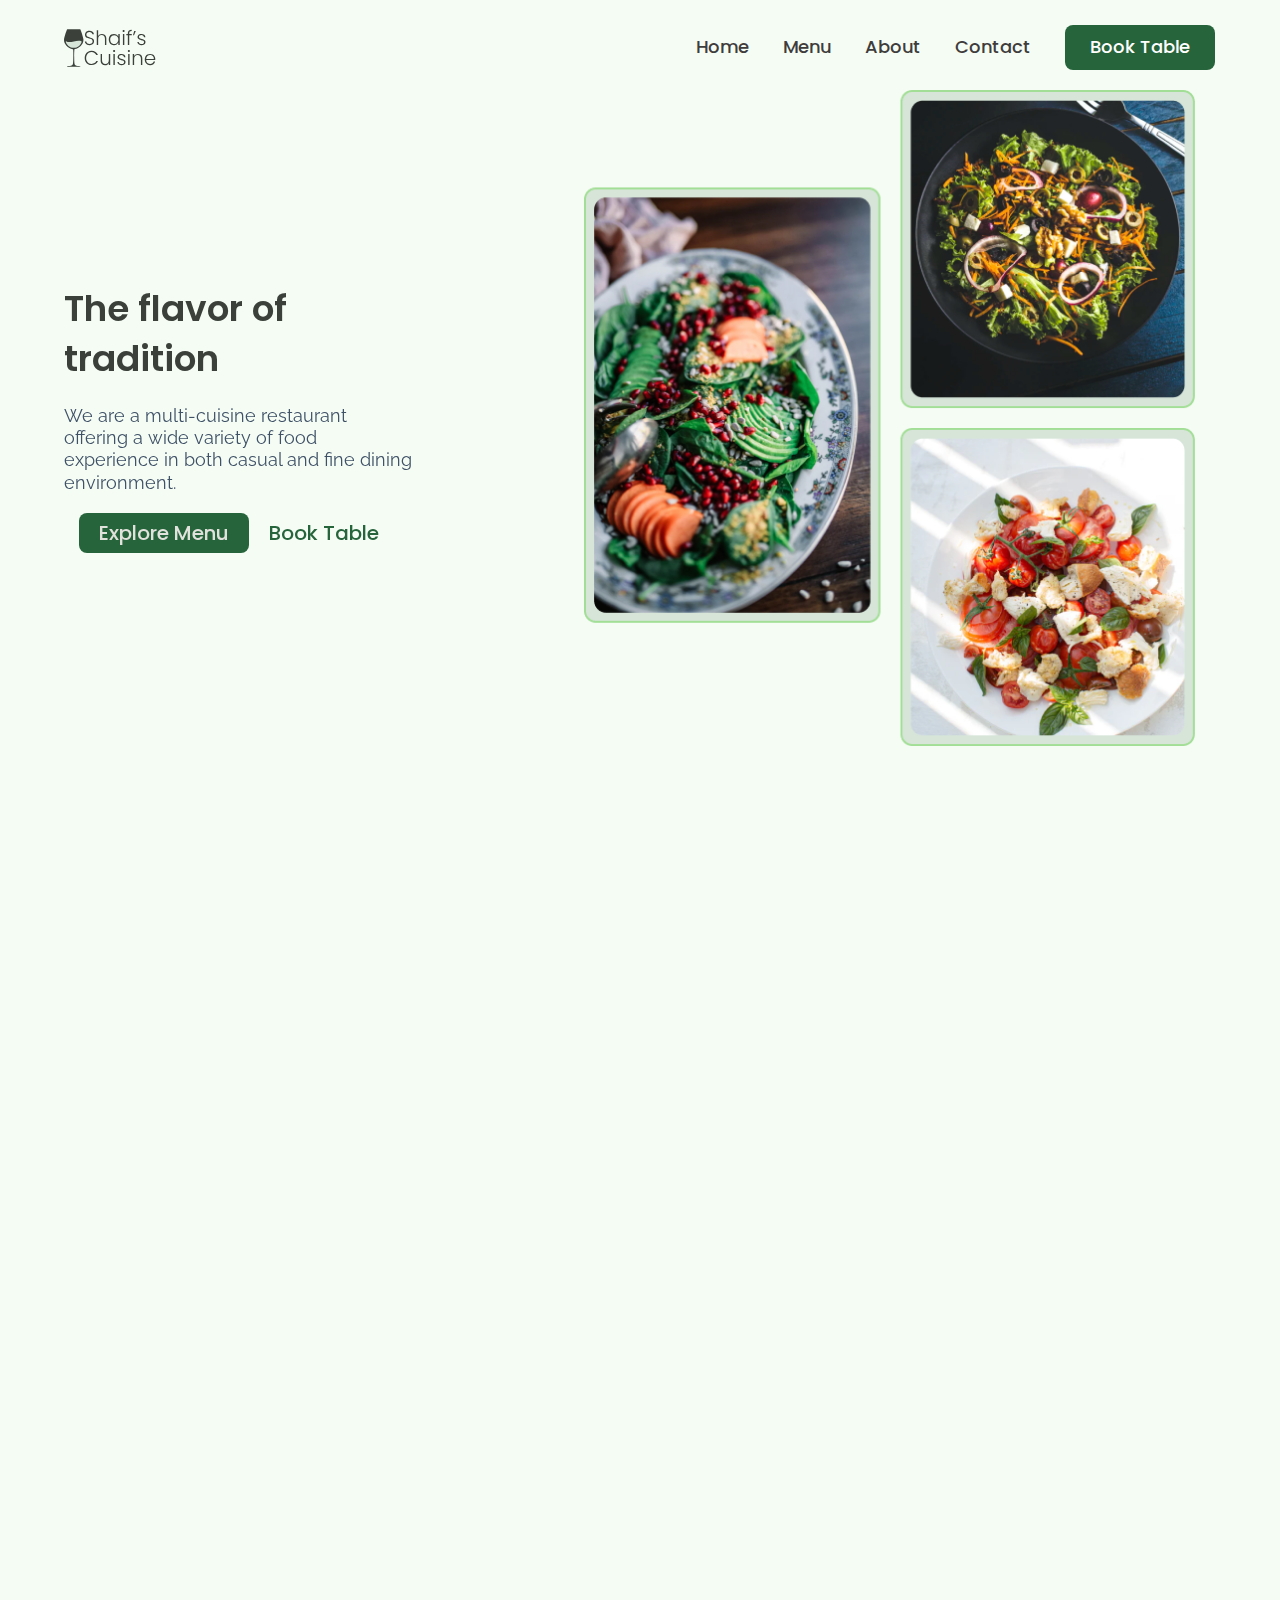
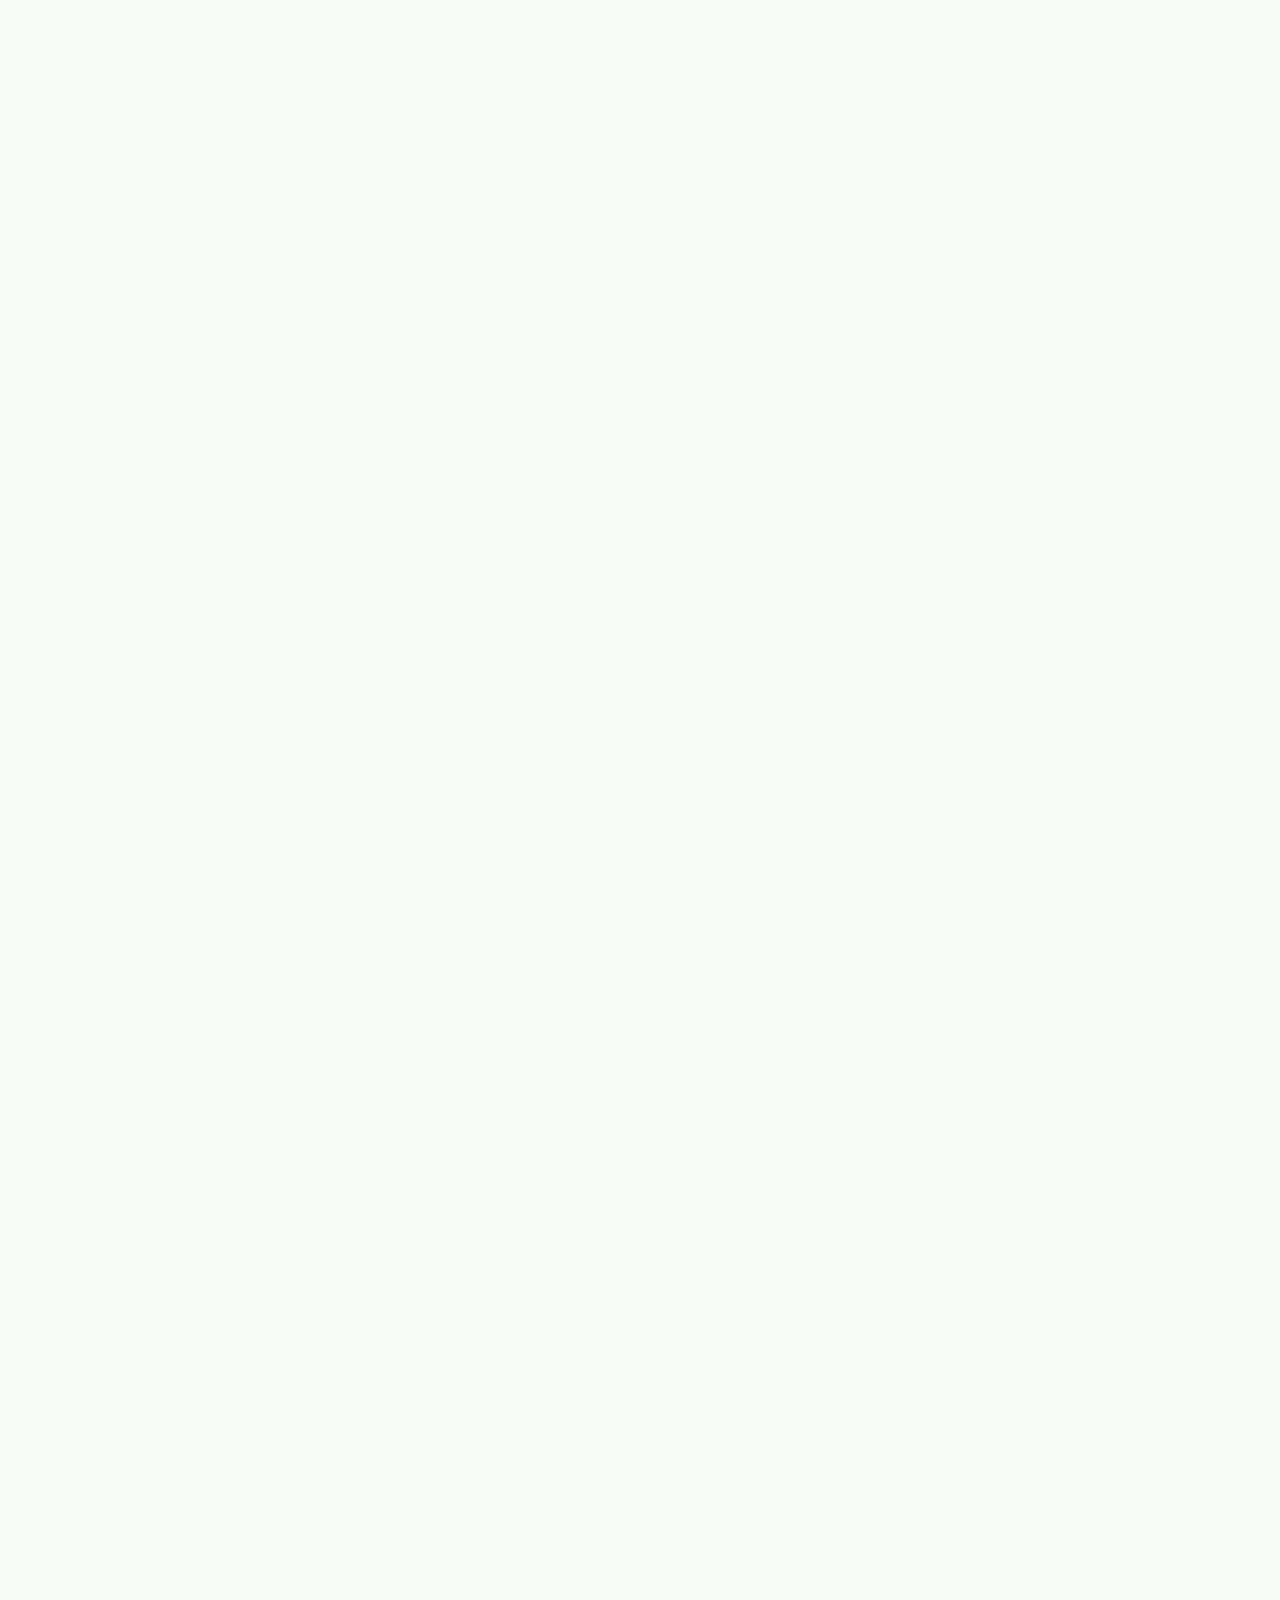
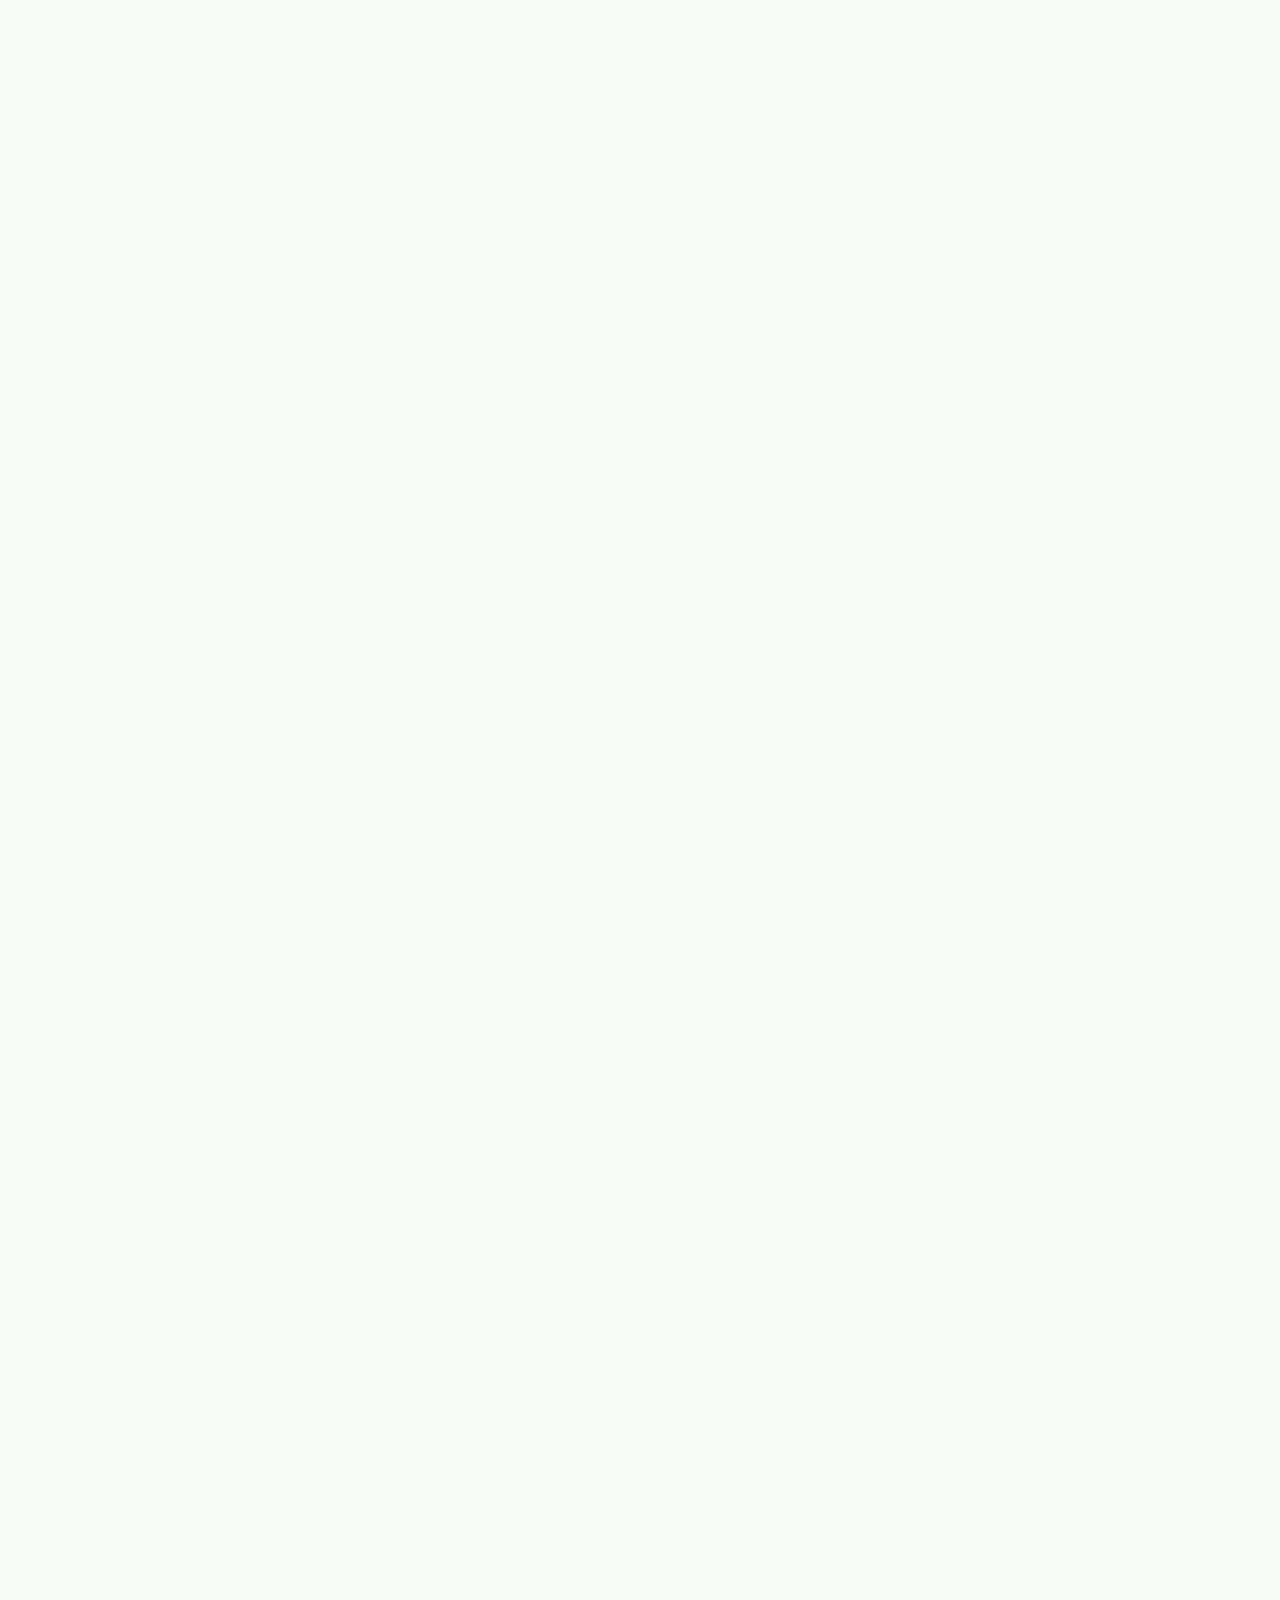
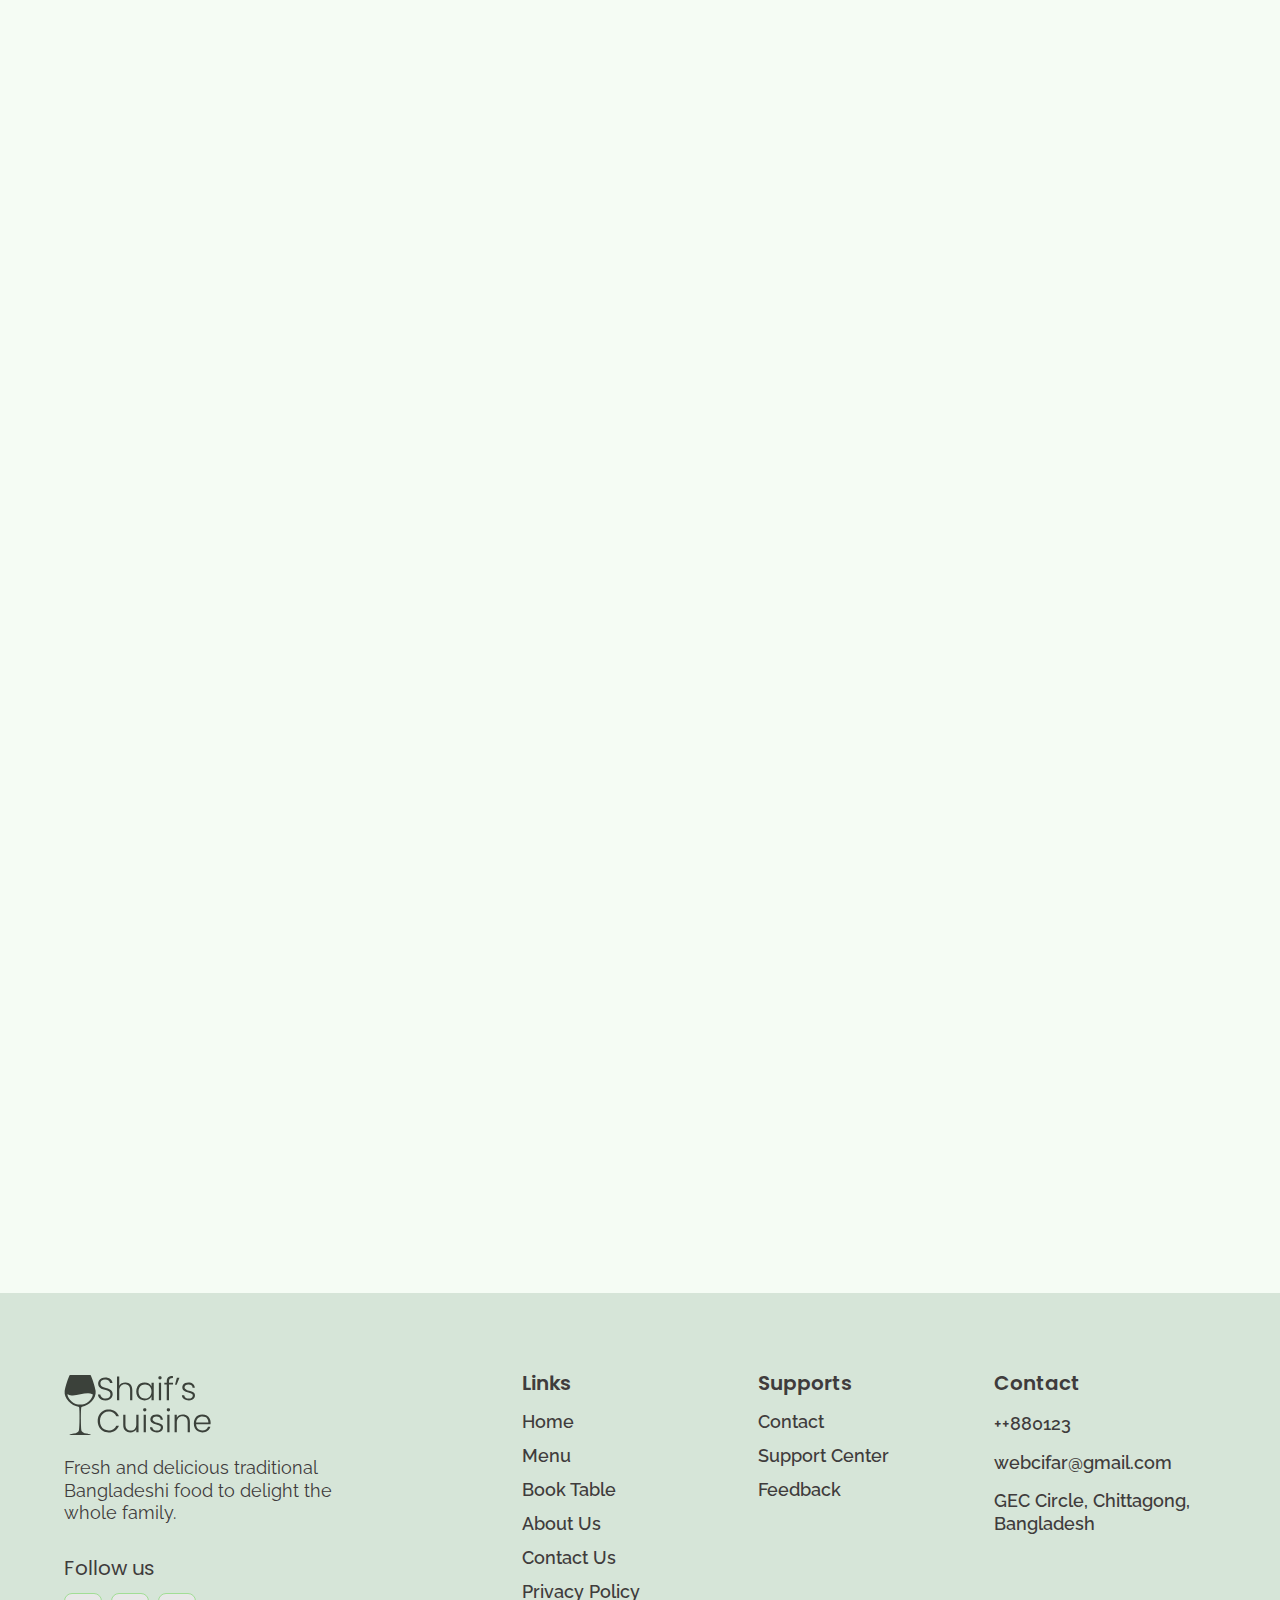
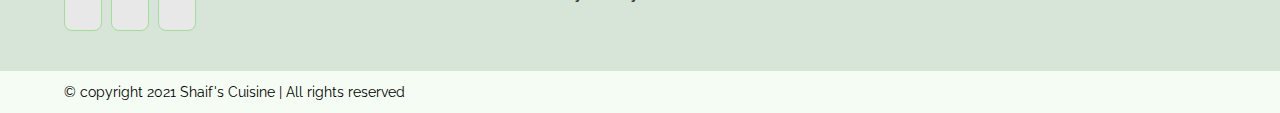
==== commit 4581c753: "cap nhat responsive trang home" ====
--- a/index.html
+++ b/index.html
@@ -310,7 +310,7 @@
                                     <p class="testimonial-item-text">"from start to finish, lovely experience. Hostess very pleasant, wait staff john was wonderful and attentive, food plentiful and delicious, desserts out of this world"</p>
                                 </div>
                             </div>
-                            <div class="testimonial-item testimonial-item-3">
+                            <div class="testimonial-item testimonial-item-3 i-3">
                                 <div class="testimonial-item-img">
                                     <img src="./picture/testimonial_img1.png" alt="img" class="testimonial-img">
                                 </div>
--- a/css/content.css
+++ b/css/content.css
@@ -96,6 +96,7 @@
     display: flex;
     align-items: center;
     padding: 150px 0;
+    flex-grow: 1;
 }
 .content-info-img{
     width: 90%;
@@ -341,24 +342,13 @@
 }
 .content-sales{
     width: 100%;
-    /* width: 1349px; */
-    /* max-width: 100%; */
-    /* height: 590px; */
-    /* display: flex;
-    align-items: center; */
 }
 .content-discout-wrapper{
-    /* width: 1200px;
-    max-width: 90%;
-    height: 390px; */
     width: 90%;
     padding: 20px;
     display: flex;
     gap: 20px;
-    /* flex-direction: row; */
-    /* align-items: center; */
-    margin: 0 auto;
-    /* justify-content: space-around; */
+    margin: 0 auto;
     background: #d6e5d8 url("../picture/discount-illustration.png") no-repeat bottom right/ 100px;
     border-radius: 12px;
     flex: 1;
@@ -739,7 +729,7 @@
     object-fit: cover;
 }
 .content-newsletter{
-    padding: 100px 0;
+    padding: 90px 0;
     width: 100%;
     display: flex;
     align-items: center;
@@ -931,13 +921,12 @@
     line-height: 1.4rem;
 }
 .copy-right{
-    width: 1349px;
+    width: 100%;
     height: 42px;
     display: flex;
     align-items: center;
 }
 .copy-right-text{
-    max-width: 1200px;
     width: 90%;
     height: 22px;
     font-family: Raleway;
--- a/css/responsive.css
+++ b/css/responsive.css
@@ -289,6 +289,9 @@
     }
     /*  */
     /* content-newsletter */
+    .content-newsletter{
+        padding-top: 30px;
+    }
     .newsletter-wrapper {
         flex-direction: column;
         padding: 20px;
@@ -312,6 +315,9 @@
     }
     .footer-col-2 {
         margin-top: 30px;
+    }
+    .hide{
+        display: none;
     }
 }
 @media only screen and (max-width:600px){
@@ -459,6 +465,9 @@
     .testimonial-title{
         font-size: 18px;
     }
+    .testimonial-item-star{
+        margin-top: -5px;
+    }
     .testimonial-item-text{
         font-size: 14px;
         margin-top: -10px;
@@ -467,14 +476,37 @@
         width: 99%;
         height: auto;
     }
+    .testimonial-item-3{
+       padding: 10px 10px;
+       height: 100%;
+    }
+    .i3 .testimonial-img{
+        height: 100%;
+    }
+    .testimonial-item-3 .testimonial-img{
+        height: 100%;
+        width: 100%;
+    }
     .testimonial-img{
         width: 100%;
+        height: 100%;
     }
     .testimonial-item-info{
-        flex-grow: 1;
+        width: 100%;
+        height: 100%;
     }
     .testimonial-item-name{
         font-size: 14px;
+    }
+    .copy-right-text{
+        margin: 0 auto;
+        width: 90%;
+    }
+    .copy-right{
+        width: 100%;
+    }
+    .hide{
+        display: none;
     }
     
 
@@ -577,9 +609,17 @@
     }
     .content-special-title{
         font-size: 14px;
+        margin-top: 25px;
+        width: 100%;
     }
     .content-special-price{
         font-size: 14px;
+    }
+    .content-special-left .content-special-iteam .content-food-img{
+        height: auto;
+    }
+    .hide{
+        display: none;
     }
 
 
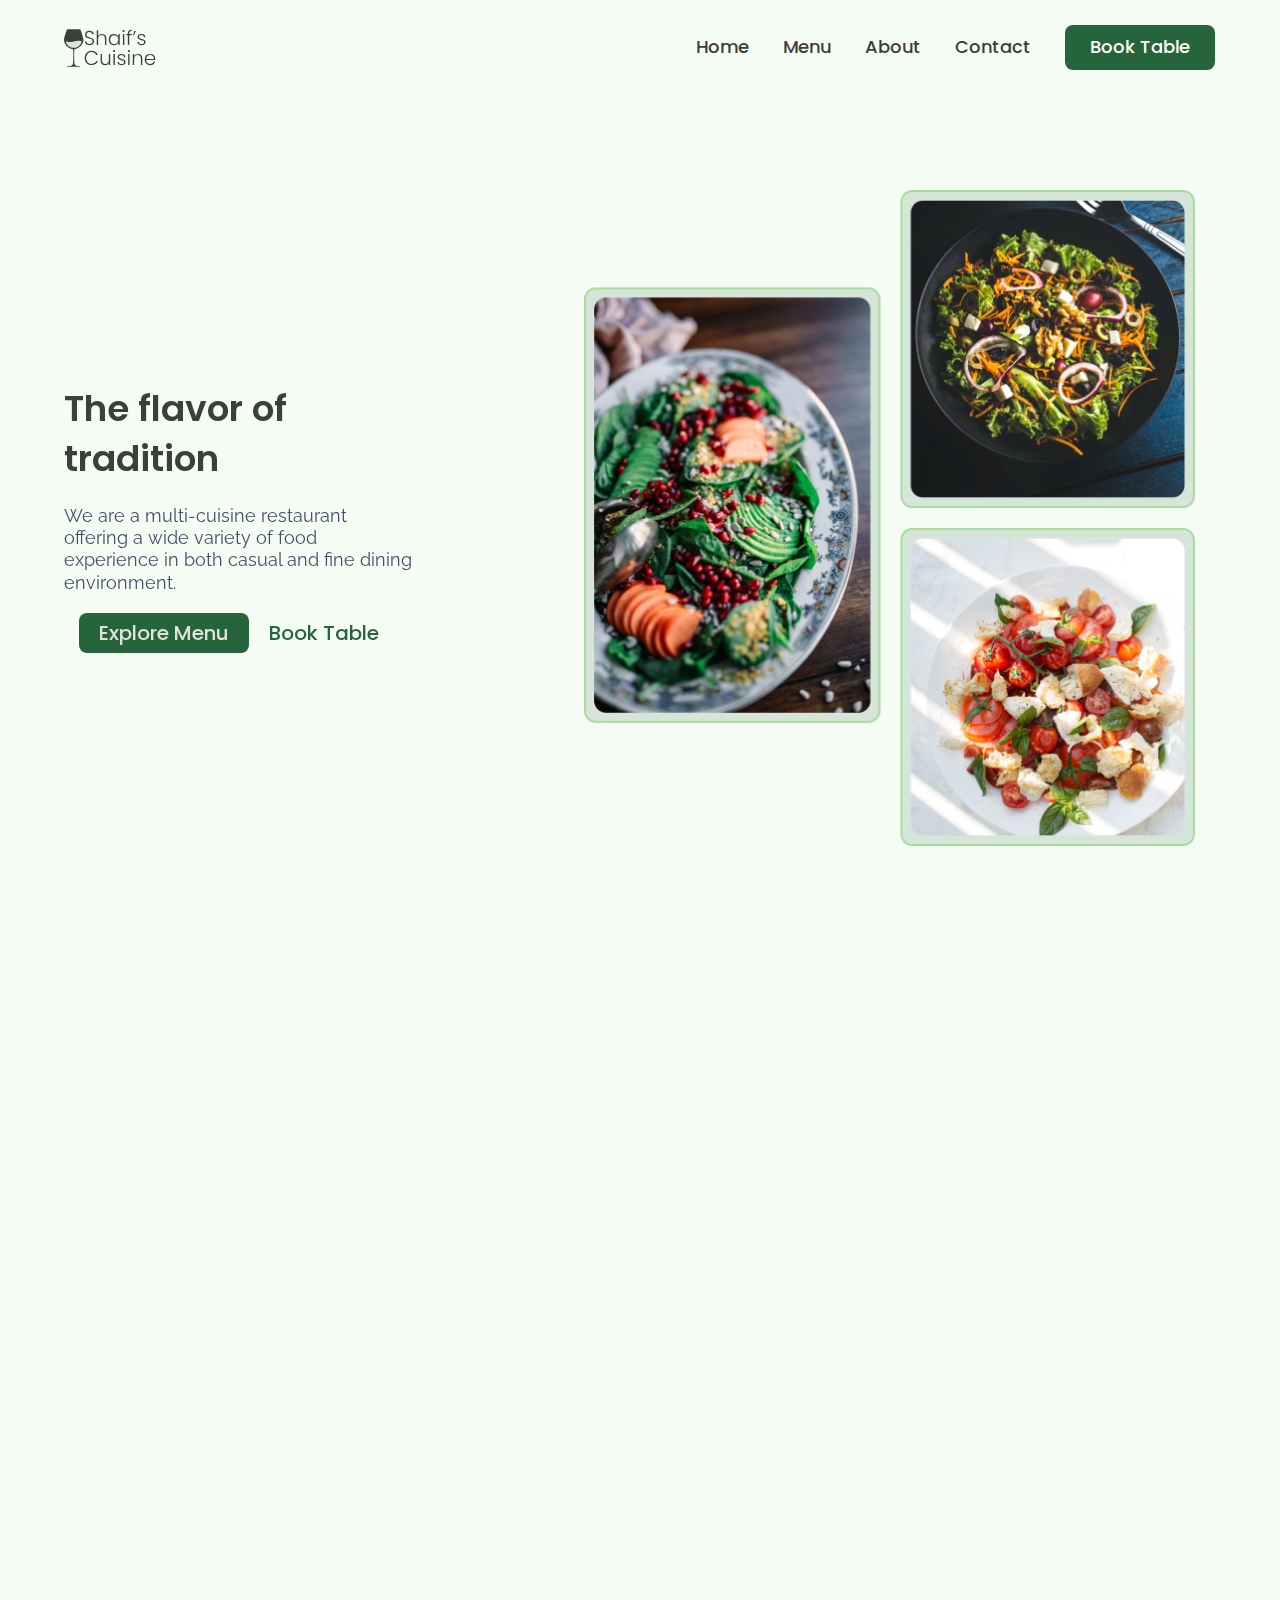
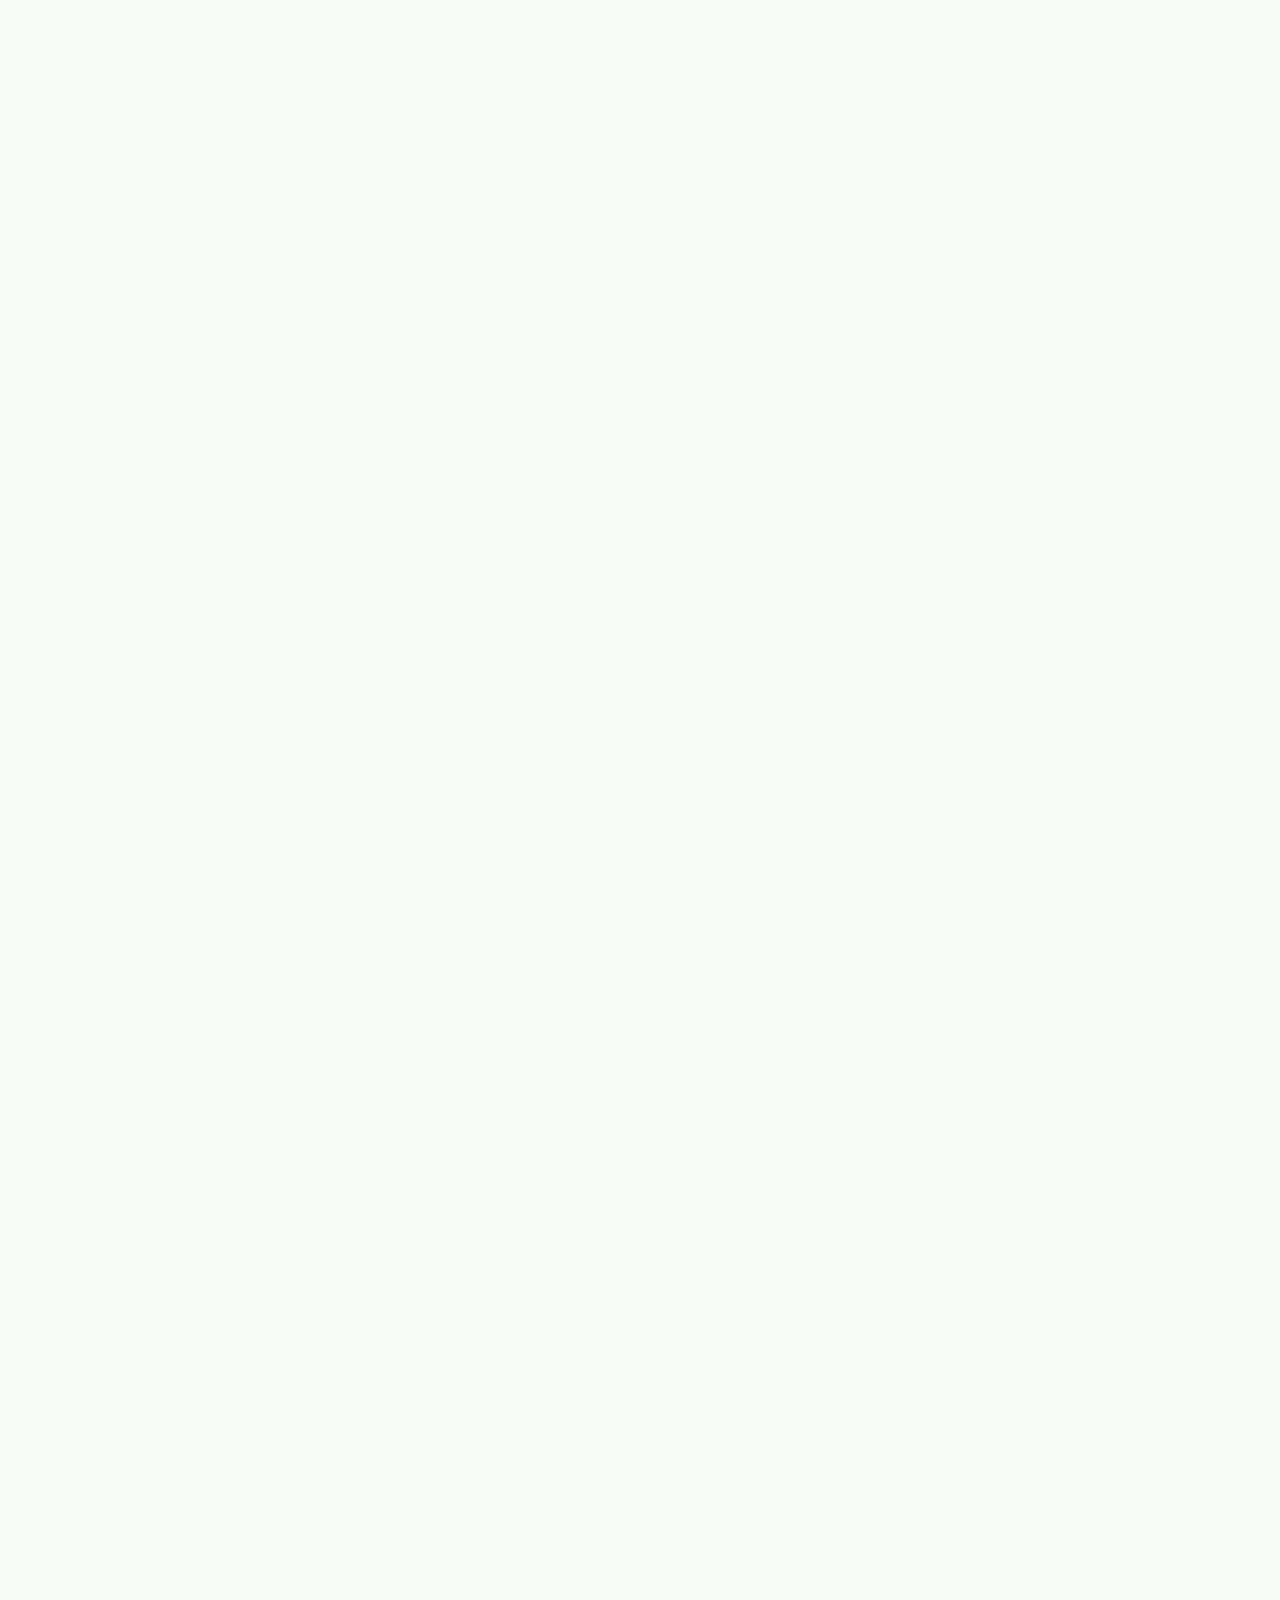
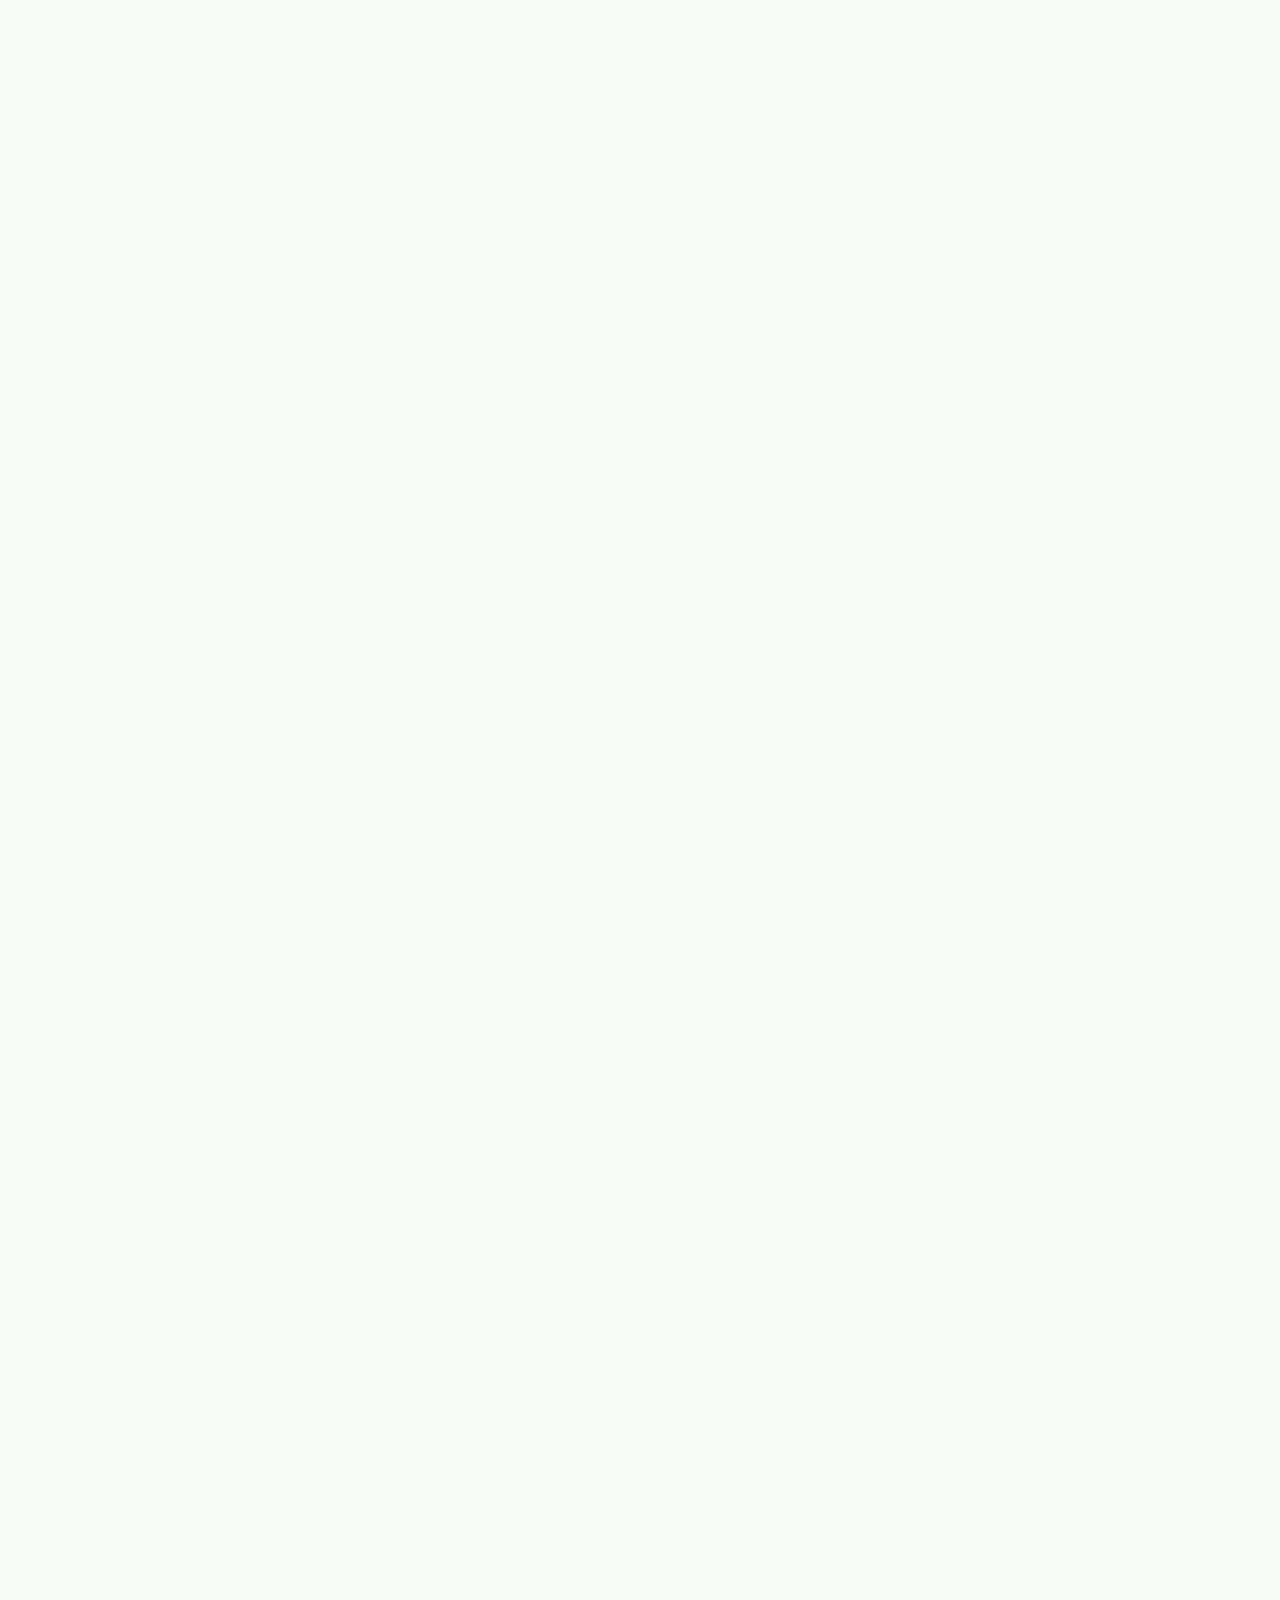
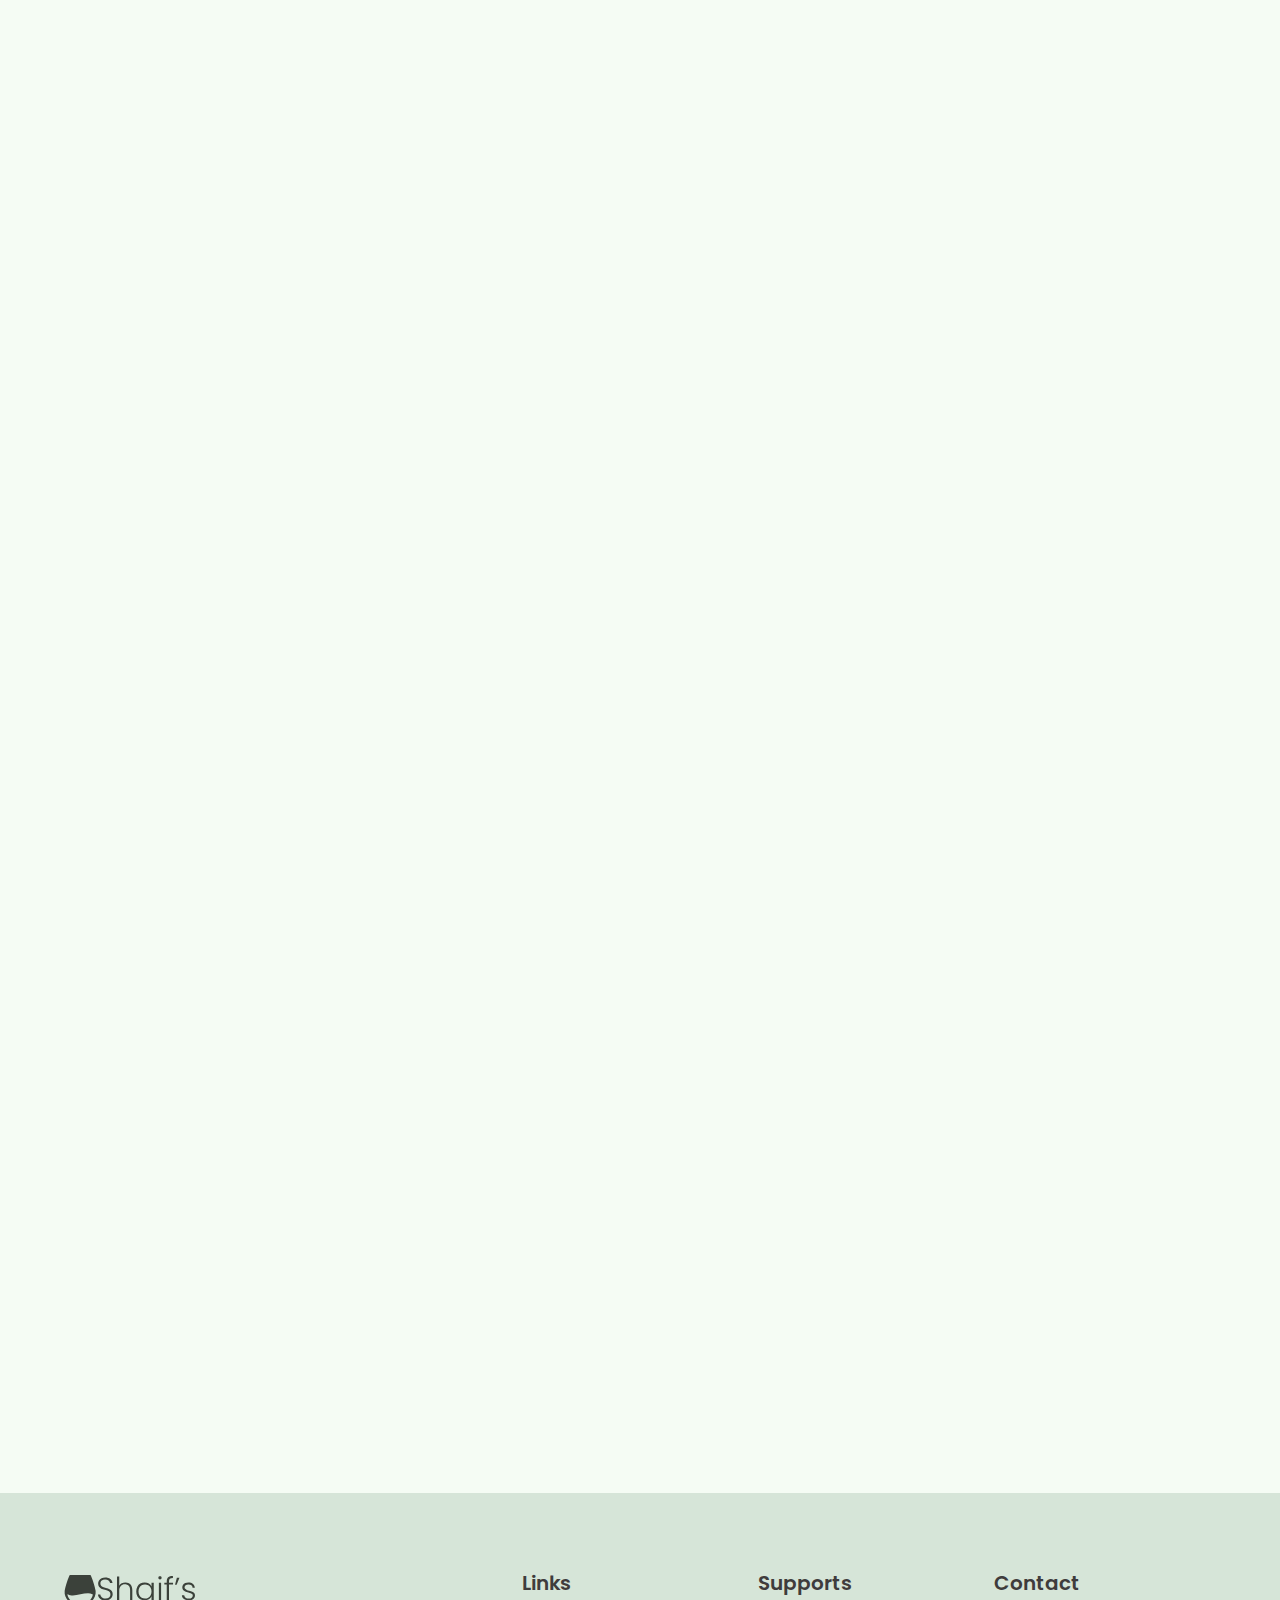
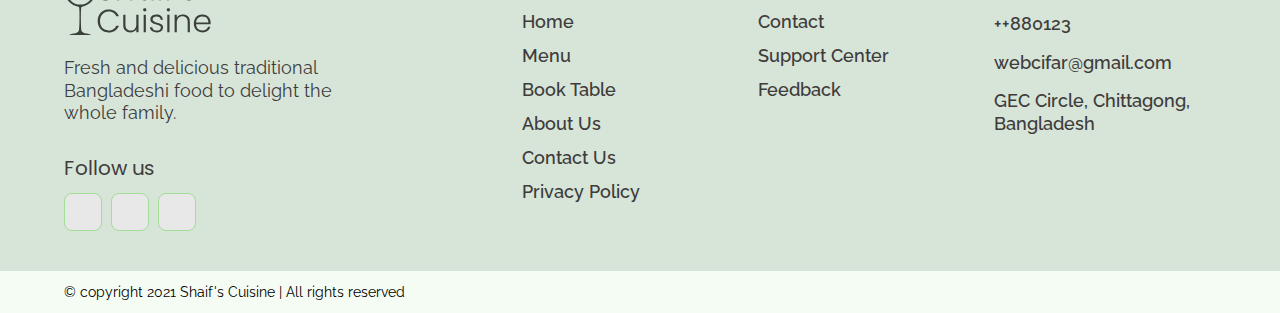
==== commit 61b7e3b7: "hoan thien trang home and menu" ====
--- a/index.html
+++ b/index.html
@@ -4,7 +4,8 @@
     <meta charset="UTF-8">
     <meta http-equiv="X-UA-Compatible" content="IE=edge">
     <meta name="viewport" content="width=device-width, initial-scale=1.0">
-    <title>Book Table</title>
+    <link rel="shortcut icon" href="./picture/favicon.ico" type="image/x-icon">
+    <title>Shaif's Cuisine</title>
     <link rel="stylesheet" href="https://cdnjs.cloudflare.com/ajax/libs/font-awesome/6.1.1/css/all.min.css" integrity="sha512-KfkfwYDsLkIlwQp6LFnl8zNdLGxu9YAA1QvwINks4PhcElQSvqcyVLLD9aMhXd13uQjoXtEKNosOWaZqXgel0g==" crossorigin="anonymous" referrerpolicy="no-referrer" />
     <link href="https://fonts.googleapis.com/css2?family=Poppins:ital,wght@0,200;0,300;1,200;1,300&family=Raleway&family=Roboto:wght@500;700&display=swap" rel="stylesheet">
     <link rel="stylesheet" href="./css/reset.css">
--- a/css/content.css
+++ b/css/content.css
@@ -22,6 +22,7 @@
 .content-hero{
     width: 100%;
     display: flex;
+    padding: 100px 0;
     align-items: center;
 }
 .hero-wrapper{
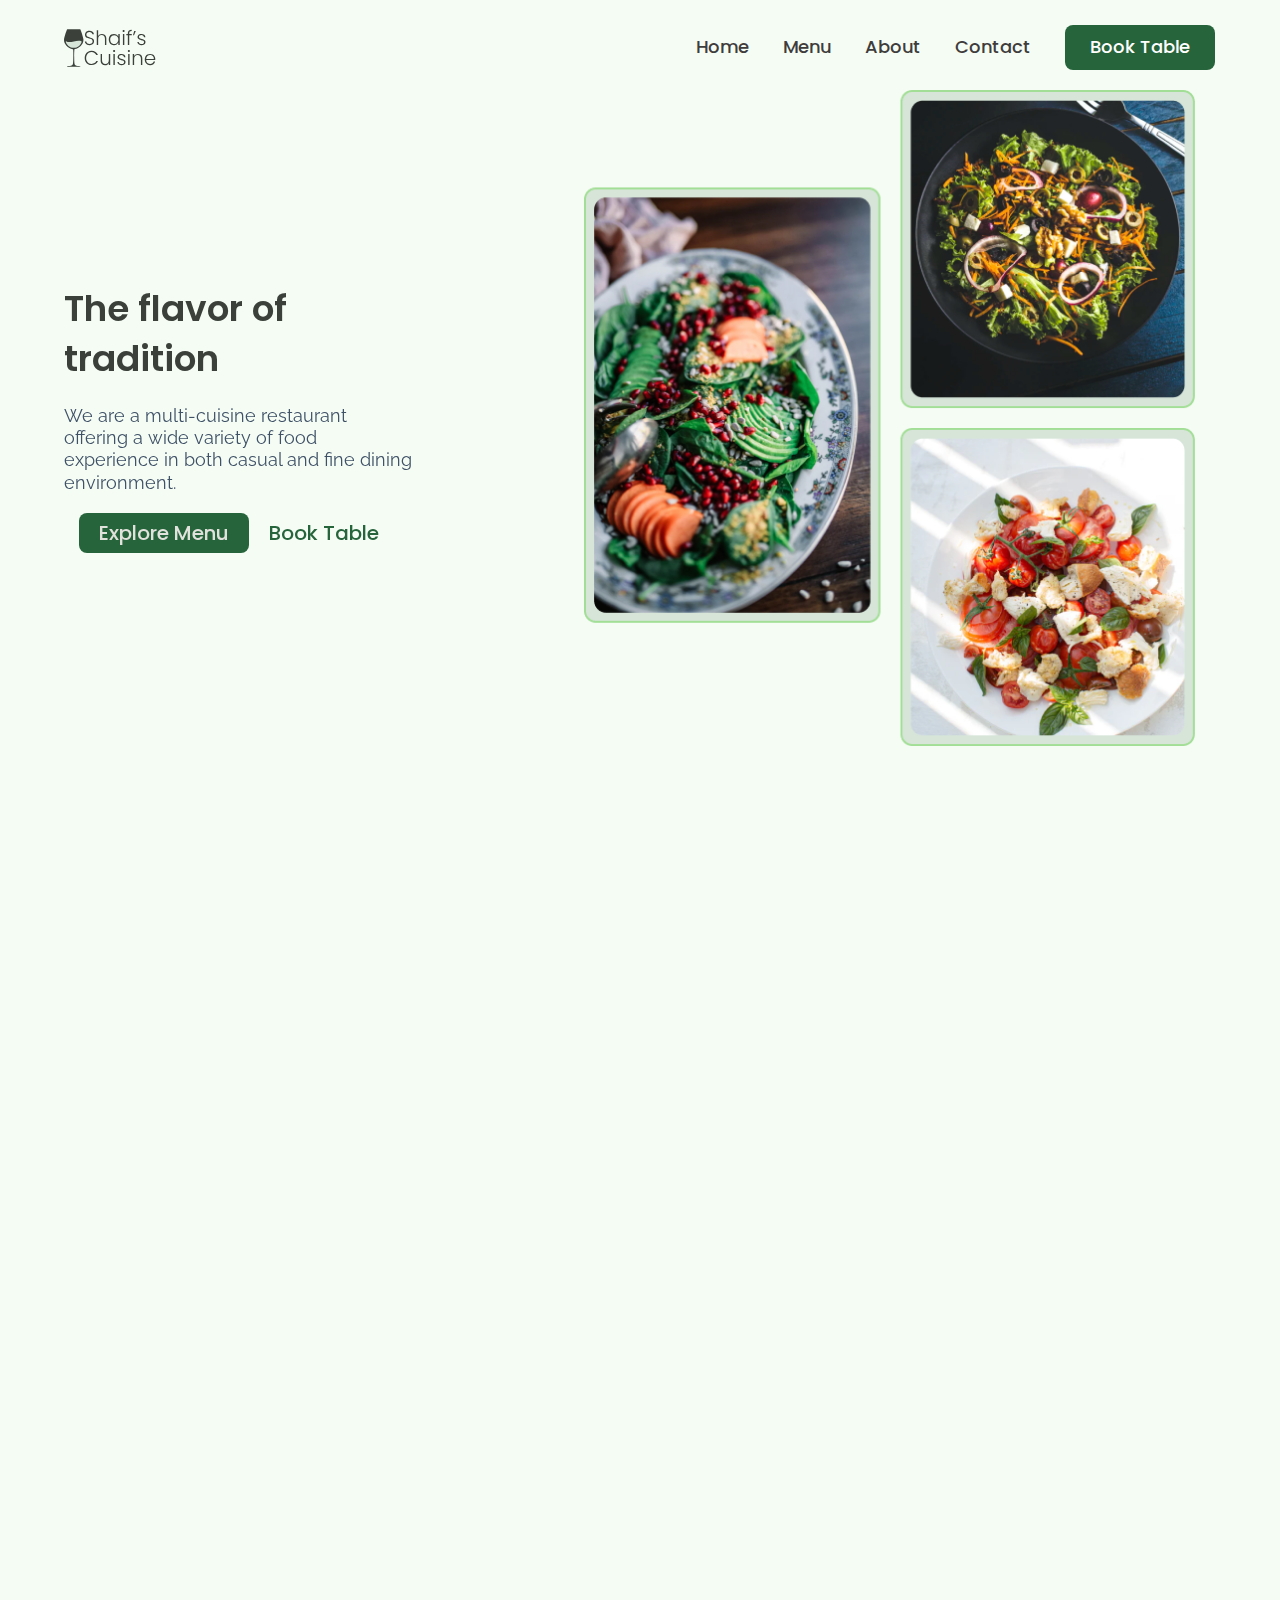
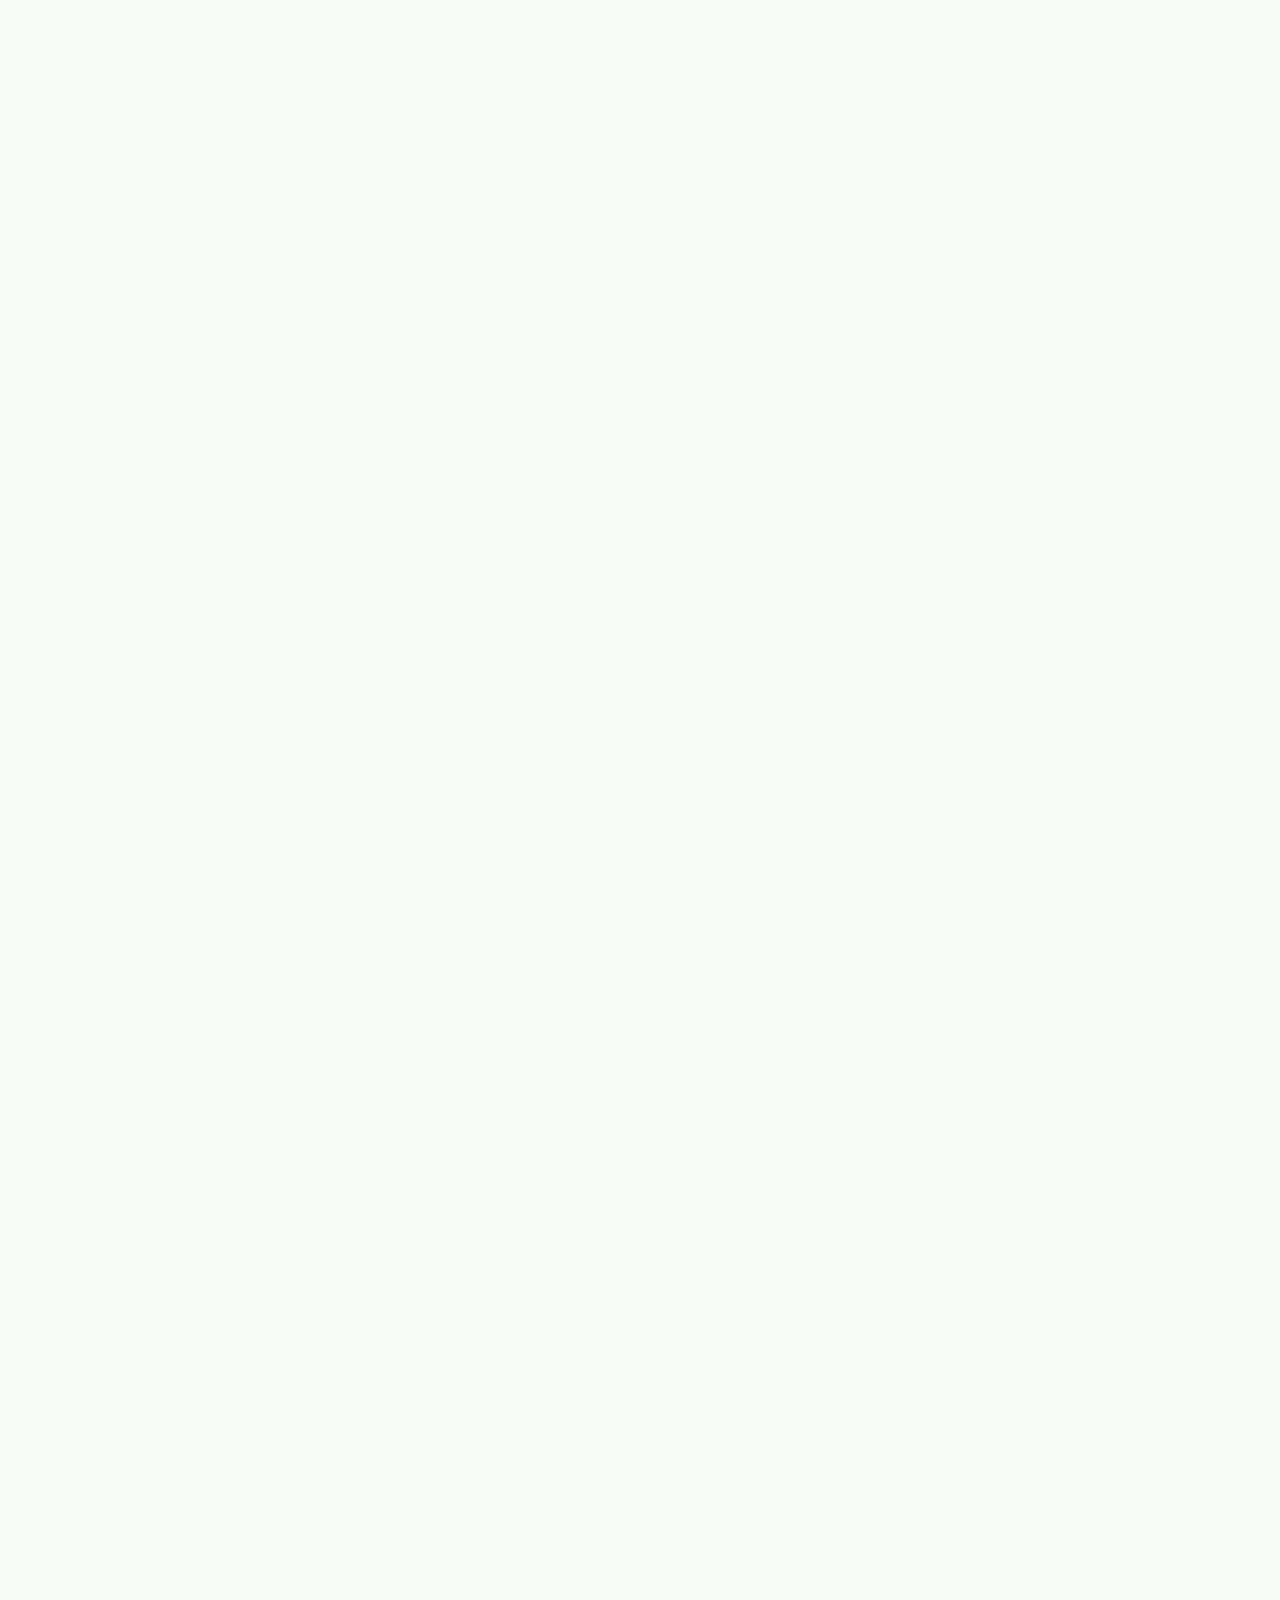
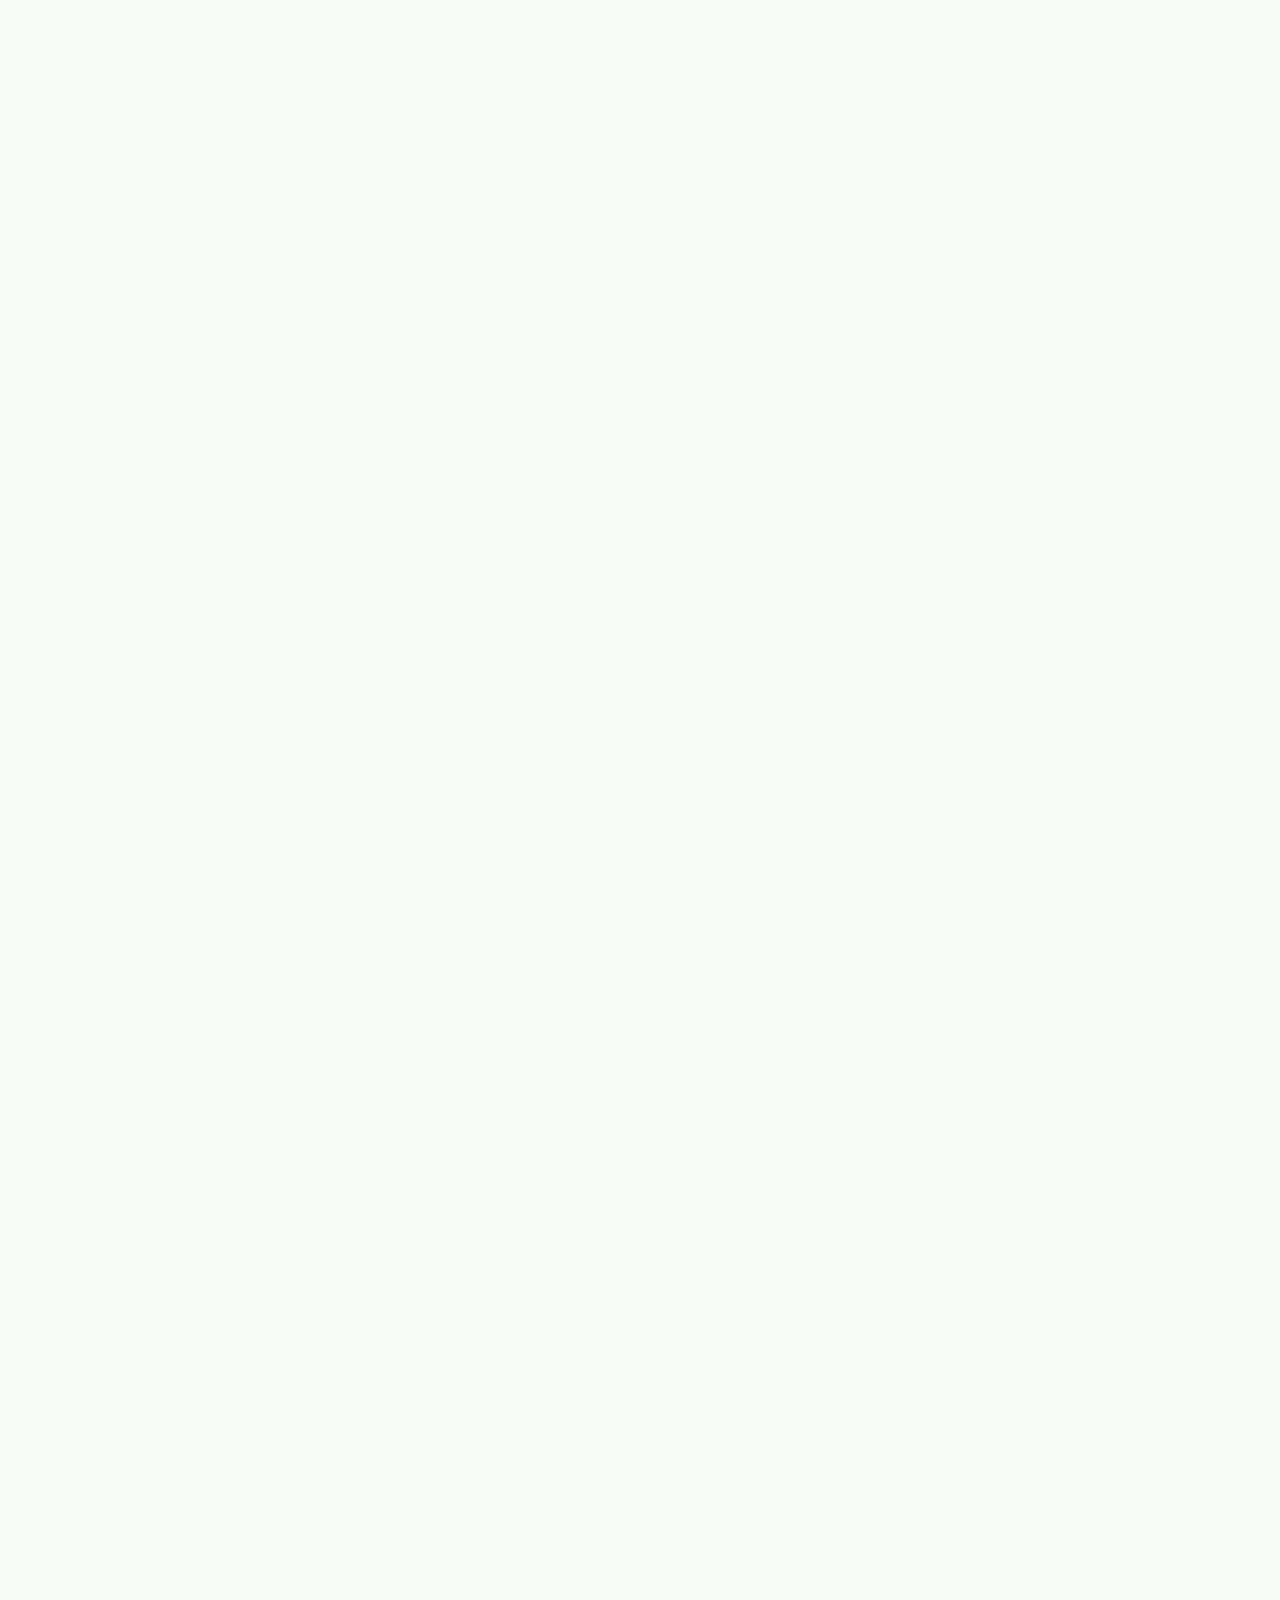
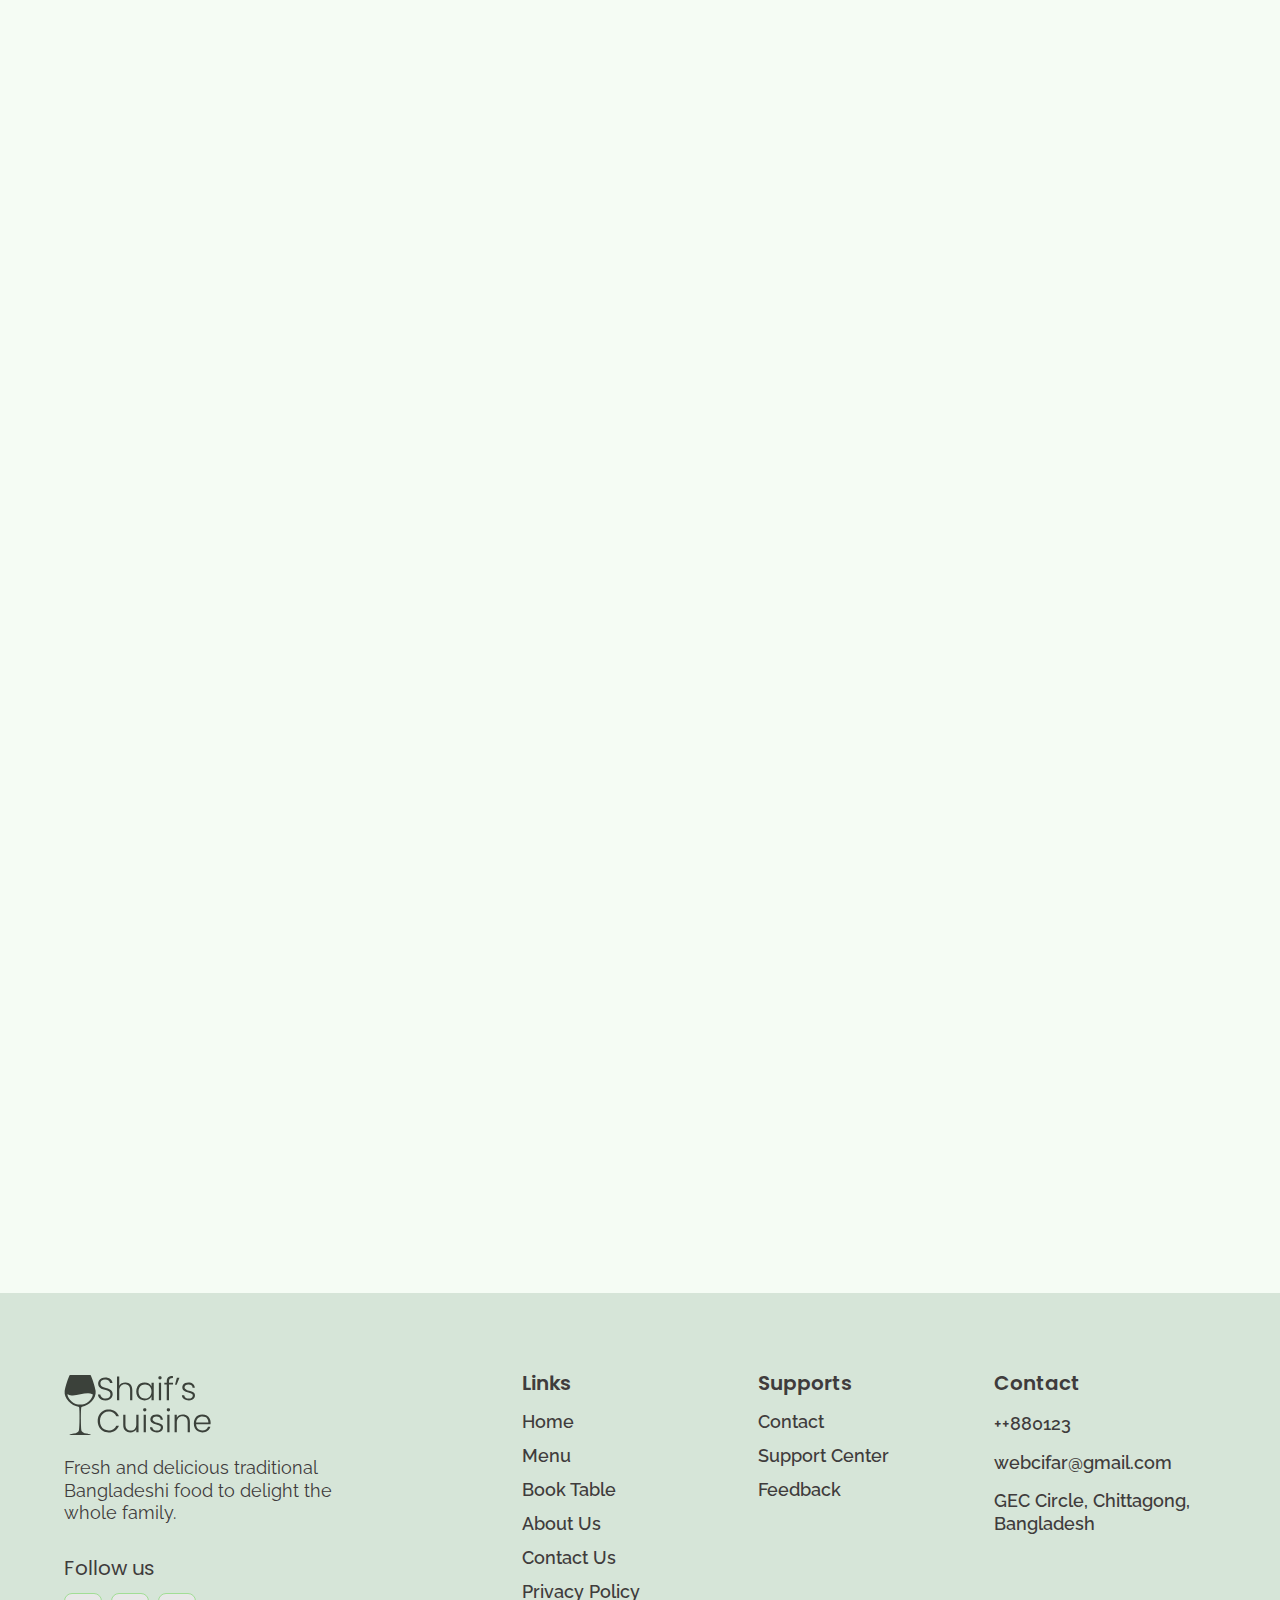
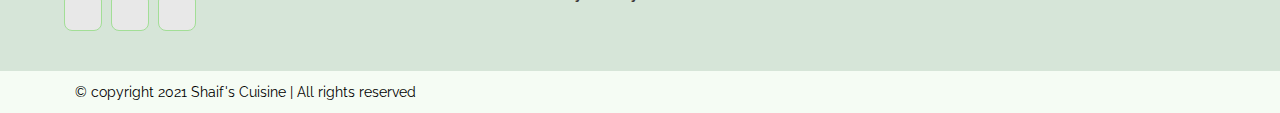
==== commit 6c5b8048: "dang lai trang menu" ====
--- a/index.html
+++ b/index.html
@@ -4,8 +4,7 @@
     <meta charset="UTF-8">
     <meta http-equiv="X-UA-Compatible" content="IE=edge">
     <meta name="viewport" content="width=device-width, initial-scale=1.0">
-    <link rel="shortcut icon" href="./picture/favicon.ico" type="image/x-icon">
-    <title>Shaif's Cuisine</title>
+    <title>Book Table</title>
     <link rel="stylesheet" href="https://cdnjs.cloudflare.com/ajax/libs/font-awesome/6.1.1/css/all.min.css" integrity="sha512-KfkfwYDsLkIlwQp6LFnl8zNdLGxu9YAA1QvwINks4PhcElQSvqcyVLLD9aMhXd13uQjoXtEKNosOWaZqXgel0g==" crossorigin="anonymous" referrerpolicy="no-referrer" />
     <link href="https://fonts.googleapis.com/css2?family=Poppins:ital,wght@0,200;0,300;1,200;1,300&family=Raleway&family=Roboto:wght@500;700&display=swap" rel="stylesheet">
     <link rel="stylesheet" href="./css/reset.css">
@@ -311,7 +310,7 @@
                                     <p class="testimonial-item-text">"from start to finish, lovely experience. Hostess very pleasant, wait staff john was wonderful and attentive, food plentiful and delicious, desserts out of this world"</p>
                                 </div>
                             </div>
-                            <div class="testimonial-item testimonial-item-3 i-3">
+                            <div class="testimonial-item testimonial-item-3">
                                 <div class="testimonial-item-img">
                                     <img src="./picture/testimonial_img1.png" alt="img" class="testimonial-img">
                                 </div>
--- a/css/content.css
+++ b/css/content.css
@@ -22,7 +22,6 @@
 .content-hero{
     width: 100%;
     display: flex;
-    padding: 100px 0;
     align-items: center;
 }
 .hero-wrapper{
@@ -922,12 +921,13 @@
     line-height: 1.4rem;
 }
 .copy-right{
-    width: 100%;
+    width: 1349px;
     height: 42px;
     display: flex;
     align-items: center;
 }
 .copy-right-text{
+    max-width: 1200px;
     width: 90%;
     height: 22px;
     font-family: Raleway;
--- a/css/responsive.css
+++ b/css/responsive.css
@@ -316,9 +316,6 @@
     .footer-col-2 {
         margin-top: 30px;
     }
-    .hide{
-        display: none;
-    }
 }
 @media only screen and (max-width:600px){
     .content-info{
@@ -479,12 +476,12 @@
     .testimonial-item-3{
        padding: 10px 10px;
        height: 100%;
-    }
-    .i3 .testimonial-img{
-        height: 100%;
-    }
+    } 
     .testimonial-item-3 .testimonial-img{
         height: 100%;
+    }
+    .testimonial-item-3 .testimonial-img{
+        height: 100%;
         width: 100%;
     }
     .testimonial-img{
@@ -497,16 +494,6 @@
     }
     .testimonial-item-name{
         font-size: 14px;
-    }
-    .copy-right-text{
-        margin: 0 auto;
-        width: 90%;
-    }
-    .copy-right{
-        width: 100%;
-    }
-    .hide{
-        display: none;
     }
     
 
@@ -617,9 +604,6 @@
     }
     .content-special-left .content-special-iteam .content-food-img{
         height: auto;
-    }
-    .hide{
-        display: none;
     }
 
 
